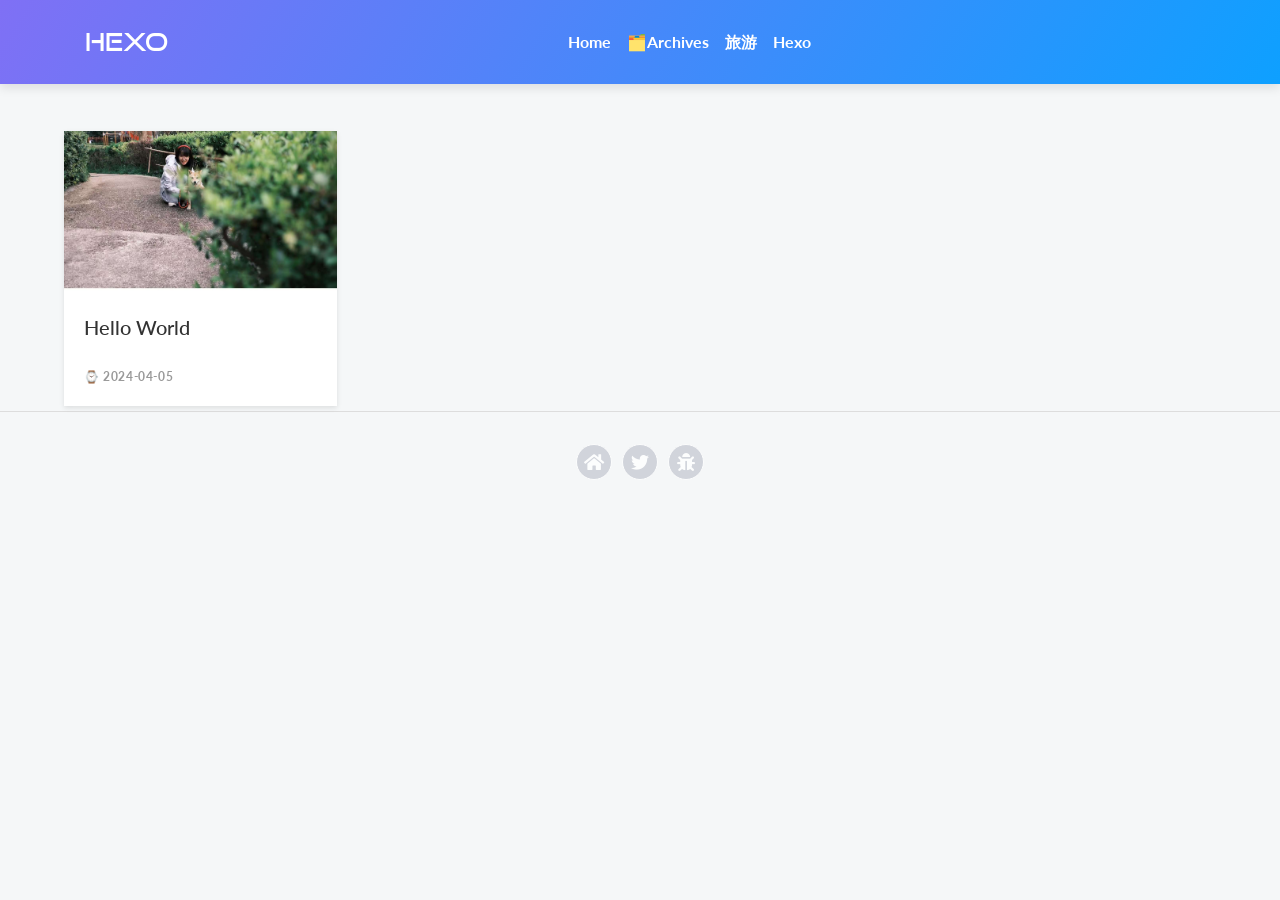
==== index.html @ 96c343b3 "Site updated: 2024-04-05 20:33:09" ====
<html>
<!-- Head tag -->
<head>
  <meta charset="UTF-8">

  
  <title>
    Hexo -
    
  </title>
  


  <meta name="description" content="">
  <meta name="author" content="John Doe">
  <meta property="og:title" content="Hexo" />
  <meta property="og:description" content="" />
  <meta property='og:site_name' content='Hexo' />
  <meta property="og:image" content="http://example.com/img/default.jpg" />
  <meta name="twitter:card" content="summary" />
  <meta name="twitter:description" content="" />
  <meta name="twitter:title" content="Hexo" />

  <meta name="twitter:image" content="http://example.com/img/default.jpg" />

  <script src="https://www.amcharts.com/lib/4/core.js"></script>
  <script src="https://www.amcharts.com/lib/4/charts.js"></script>
  <script src="https://www.amcharts.com/lib/4/themes/animated.js"></script>

  <link rel="stylesheet" href="https://stackpath.bootstrapcdn.com/bootstrap/4.1.3/css/bootstrap.min.css" integrity="sha384-MCw98/SFnGE8fJT3GXwEOngsV7Zt27NXFoaoApmYm81iuXoPkFOJwJ8ERdknLPMO"
    crossorigin="anonymous">
  <link rel="stylesheet" href="https://use.fontawesome.com/releases/v5.4.1/css/all.css" integrity="sha384-5sAR7xN1Nv6T6+dT2mhtzEpVJvfS3NScPQTrOxhwjIuvcA67KV2R5Jz6kr4abQsz"
    crossorigin="anonymous">
  
<link rel="stylesheet" href="/css/style.css">


<meta name="generator" content="Hexo 6.3.0"></head>

<body>
    <!-- Menu -->
    <nav id="navbar" class="navbar fixed-top navbar-expand-lg navbar-dark page-navbar gradient">
  <div class="container">
    <a class="navbar-brand logo" href="http://example.com">
      Hexo</a>
    <button class="navbar-toggler" type="button" data-toggle="collapse" data-target="#navbarNav" aria-controls="navbarNav"
      aria-expanded="false" aria-label="Toggle navigation">
      <span class="navbar-toggler-icon"></span>
    </button>
    <div class="collapse navbar-collapse" id="navbarNav">
      <ul class="navbar-nav mx-auto">
        <li class="nav-item item">
          
        <li class="nav-item item">
          <a class="nav-link" href="/">
            Home</a>
        </li>
        
        <li class="nav-item item">
          <a class="nav-link" href="/archives">
            🗂️Archives</a>
        </li>
        
        <li class="nav-item item">
          <a class="nav-link" href="/categories/web%E5%89%8D%E7%AB%AF">
            旅游</a>
        </li>
        
        <li class="nav-item item">
          <a class="nav-link" target="_blank" rel="noopener" href="https://hexo.io/">
            Hexo</a>
        </li>
        
        </li>
      </ul>
    </div>
  </div>
</nav>

    <main class="page main-page">
        <div class="band">
    
    

<div class="item-1">
  <a href="/2024/04/05/hello-world/" class="post">
    <div class="thumb" style="background-image: url(/img/123.jpg);"></div>
    <article>
      <h1>
        Hello World
      </h1>
      
      <span>
        ⌚️ 2024-04-05</span>
    </article>
  </a>
</div>
    
</div>


    </main>
    <!-- Footer -->
    <footer class="page-footer">
  <div class="container">
    <div class="social-icons">
      
      <a href="https://hexo.io/" title="Hexo.io" target="_blank" rel="noopener" class="fas fa-home"></a>
      
      <a href="https://twitter.com/hexojs" title="@hexojs" target="_blank" rel="noopener" class="fab fa-twitter"></a>
      
      <a href="https://github.com/RandomAdversary/Gradient/issues" title="Report issue" target="_blank" rel="noopener" class="fas fa-bug"></a>
      
    </div>
  </div>
</footer>
    <!-- After footer scripts -->
    <script src="https://code.jquery.com/jquery-3.3.1.min.js" integrity="sha256-FgpCb/KJQlLNfOu91ta32o/NMZxltwRo8QtmkMRdAu8="
    crossorigin="anonymous"></script>
<script src="https://cdnjs.cloudflare.com/ajax/libs/popper.js/1.14.3/umd/popper.min.js" integrity="sha384-ZMP7rVo3mIykV+2+9J3UJ46jBk0WLaUAdn689aCwoqbBJiSnjAK/l8WvCWPIPm49"
    crossorigin="anonymous"></script>
<script src="https://stackpath.bootstrapcdn.com/bootstrap/4.1.3/js/bootstrap.min.js" integrity="sha384-ChfqqxuZUCnJSK3+MXmPNIyE6ZbWh2IMqE241rYiqJxyMiZ6OW/JmZQ5stwEULTy"
    crossorigin="anonymous"></script>
</body>

</html>
---- css/style.css ----
@import url('https://fonts.googleapis.com/css?family=Lato:300,400');

@font-face {
    font-family: GoodTimes;
    src: url('../font/Typodermic - GoodTimesRg-Regular.ttf') format('truetype'), url('../font/Typodermic - GoodTimesRg-Regular.otf') format('opentype');
}

body {
    font-family: 'Lato', sans-serif;
    background: #f5f7f8;
    cursor: url('../img/cursor.png'), auto;
}

a {
    cursor: url('../img/cursor_hand.png'), auto !important;
}

.logo {
    font-family: GoodTimes, Lato, sans-serif;
    text-transform: uppercase;
}
.page-navbar.navbar {
    box-shadow: 0 4px 10px rgba(0, 0, 0, 0.1);
}

.page-navbar .navbar-nav .nav-item a {
    font-weight: bold;
    /*  font-weight: bold; */
}

.nav-link:hover {
    opacity: 1;
    color: #313133;
    background-color: #313133;
}

.page-navbar.navbar-dark .navbar-nav .nav-link {
    color: #fff;
}

.page-navbar .logo {
    font-size: 1.5rem;
}

.page-navbar.fixed-top + .page {
    padding-top: 62px;
}

.gradient {
    background: linear-gradient(120deg, #7f70f5, #0ea0ff);
    color: #fff !important;
}

.page-footer {
    padding-top: 12px;
    border-top: 1px solid #ddd;
    text-align: center;
    padding-bottom: 20px;
    margin-top: 10px;
}

.page-footer a {
    display: inline-block;
    margin: 0px 5px;
    color: #282b2d;
    font-size: 18px;
}

.page-footer .links {
    display: inline-block;
}

.page-footer .social-icons {
    margin-top: 20px;
    margin-bottom: 16px;
}

.page-footer .social-icons a {
    font-size: 18px;
    margin: 0 3px;
    color: #ffffff;
    border: 1px solid;
    opacity: 0.75;
    border-radius: 50%;
    width: 36px;
    display: inline-block;
    height: 36px;
    text-align: center;
    background-color: #c5c9d2;
    line-height: 34px;
}

.page-footer .social-icons a:hover {
    opacity: 1;
    text-decoration: none !important;
}

@media (min-width: 576px) {
    .navbar {
        padding-top: 1.2rem;
        padding-bottom: 1.2rem;
    }
}

.band {
    width: 90%;
    max-width: 1240px;
    margin: 0 auto;
    display: grid;
    grid-template-columns: 1fr;
    grid-template-rows: auto;
    grid-gap: 20px;
    padding-top: 5%;
}

.title + .band {
    padding-top: 0%;
}

@media (min-width: 30em) {
    .band {
        grid-template-columns: 1fr 1fr;
    }
}
@media (min-width: 60em) {
    .band {
        grid-template-columns: repeat(4, 1fr);
    }
}

.post {
    background: white;
    text-decoration: none !important;
    color: #444 !important;
    box-shadow: 0 2px 5px rgba(0, 0, 0, 0.1);
    display: flex;
    flex-direction: column;
    min-height: 100%;
    position: relative;
    top: 0;
    transition: all 0.1s ease-in;
    margin-top: 5px;
}
.post:hover {
    top: -2px;
    box-shadow: 0 4px 5px rgba(0, 0, 0, 0.2);
}
.post article {
    padding: 20px;
    flex: 1;
    display: flex;
    flex-direction: column;
    justify-content: space-between;
}
.post h1 {
    font-size: 20px;
    margin: 0;
    color: #333;
}
.post p {
    flex: 1;
    line-height: 1.4;
    margin-top: 5px;
}
.post span {
    font-size: 12px;
    font-weight: bold;
    color: #999;
    text-transform: uppercase;
    letter-spacing: 0.05em;
    margin: 2em 0 0 0;
}
.post .thumb {
    padding-bottom: 60%;
    background-size: cover;
    background-position: center center;
}


/*@media (min-width: 60em) {*/
/*    .item-1 {*/
/*        grid-column: 1 / span 2;*/
/*    }*/
/*    .item-1 h1 {*/
/*        font-size: 24px;*/
/*    }*/
/*}*/

.paginationbtn {
    text-align: center;
    margin-top: 5px;
    margin-bottom: 5px;
    margin-left: 5px;
    margin-right: 5px;
}

.paginationbtn:hover {
    opacity: 0.85;
}

.blogPost {
    margin-top: 5% !important;
}

.meta {
    color: #6c757d;
    opacity: 0.8;
}

.meta a {
    padding-left: 5px;
    text-decoration: none;
    color: #6c757d;
}

.title {
    margin-top: 3% !important;
    margin-left: 5%;
}

blockquote {
    border-left: 5px solid #2e64e6;
}

blockquote > * {
    margin-left: 10px;
}

img {
    max-width: 100%;
}

.toc {
    margin-left: -15%;
}

.toc > * {
    list-style-type: ' ';
}
.toc > * > * {
    list-style-type: ' ';
}
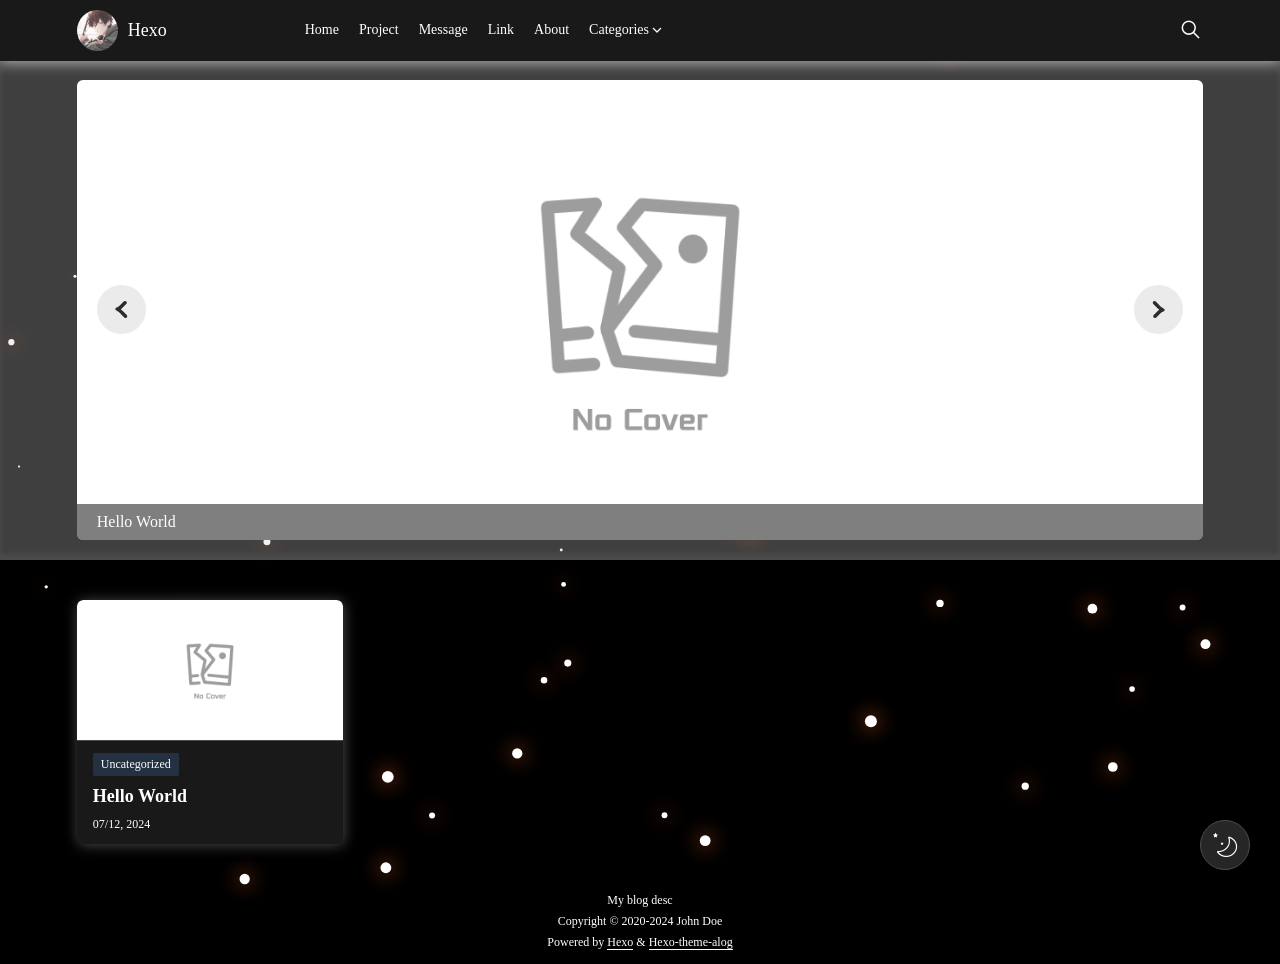
==== commit 9f54dc35: "Site updated: 2024-07-13 11:00:43" ====
--- a/index.html
+++ b/index.html
@@ -1,126 +1,206 @@
-<html>
-<!-- Head tag -->
+<!DOCTYPE html>
+<html data-theme="light">
+
 <head>
-  <meta charset="UTF-8">
-
-  
-  <title>
-    Hexo -
+  <title>Hexo</title>
+  <meta charset="utf-8" />
+  <meta name="viewport" content="
+      width=device-width, 
+      initial-scale=1.0, 
+      minimum-scale=1.0, 
+      maximum-scale=1.0,
+      user-scalable=no
+    " />
+  <link rel="icon" href="/images/logo.png">
+
+  
+<link rel="stylesheet" href="/css/main.css">
+
+
+  
+<script src="/js/lib/jquery-3.6.3.min.js" defer></script>
+
+  
+  
+<script src="/js/lib/highlight.min.js" defer></script>
+
+  
+<script src="/js/main.js" type="module" defer></script>
+
+  
+<script src="/js/theme.js" type="module" defer></script>
+
+  
+<script src="/js/page/header.js" type="module" defer></script>
+
+  
+<script src="/js/page/side-menu.js" type="module" defer></script>
+
+  
+<script src="/js/page/search/index.js" defer></script>
+
+
+  
+  
+  
+
+  
+  
+<script src="/js/lib/busuanzi.pure.min.js" defer></script>
+
+  
+
+  
+<meta name="generator" content="Hexo 7.3.0"></head>
+
+<body style="position: relative;">
+  
+<div id="loading-box">
+  <div class="wave">
+    <div class="wave-child wave1"></div>
+    <div class="wave-child wave2"></div>
+    <div class="wave-child wave3"></div>
+    <div class="wave-child wave4"></div>
+    <div class="wave-child wave5"></div>
+  </div>
+</div>
+
+<script>
+  window.addEventListener("load", function() {
+    document.body.style.overflow = "auto";
+    document.getElementById("loading-box").classList.add("loaded")
+  }, false)
+</script>
+
+  <div class="bg-wrapper">
+  <canvas id="bg-canvas" />
+</div>
+  <div class="side-menu-container animate__animated animate__faster">
+  <ul class="menu animate__animated animate__faster">
+    <li class="menu-item"}><a href="/" title="Home">Home</a></li><li class="menu-item"}><a href="/project" title="Project">Project</a></li><li class="menu-item"}><a href="/message" title="Message">Message</a></li><li class="menu-item"}><a href="/friend-link" title="Link">Link</a></li><li class="menu-item"}><a href="/about" title="About">About</a></li>
+    <li class="category-menu-wrapper">
+      <div class="menu-item-name">
+        <span>Categories</span>
+        <span class="iconfont icon-chevron-bottom"></span>
+      </div>
+      
+    </li>
+    <li class="iconfont icon-close-circle"></li>
+  </ul>
+</div>
+  
+<div class="search-pop-overlay">
+  <div class="popup search-popup">
     
-  </title>
-  
-
-
-  <meta name="description" content="">
-  <meta name="author" content="John Doe">
-  <meta property="og:title" content="Hexo" />
-  <meta property="og:description" content="" />
-  <meta property='og:site_name' content='Hexo' />
-  <meta property="og:image" content="http://example.com/img/default.jpg" />
-  <meta name="twitter:card" content="summary" />
-  <meta name="twitter:description" content="" />
-  <meta name="twitter:title" content="Hexo" />
-
-  <meta name="twitter:image" content="http://example.com/img/default.jpg" />
-
-  <script src="https://www.amcharts.com/lib/4/core.js"></script>
-  <script src="https://www.amcharts.com/lib/4/charts.js"></script>
-  <script src="https://www.amcharts.com/lib/4/themes/animated.js"></script>
-
-  <link rel="stylesheet" href="https://stackpath.bootstrapcdn.com/bootstrap/4.1.3/css/bootstrap.min.css" integrity="sha384-MCw98/SFnGE8fJT3GXwEOngsV7Zt27NXFoaoApmYm81iuXoPkFOJwJ8ERdknLPMO"
-    crossorigin="anonymous">
-  <link rel="stylesheet" href="https://use.fontawesome.com/releases/v5.4.1/css/all.css" integrity="sha384-5sAR7xN1Nv6T6+dT2mhtzEpVJvfS3NScPQTrOxhwjIuvcA67KV2R5Jz6kr4abQsz"
-    crossorigin="anonymous">
-  
-<link rel="stylesheet" href="/css/style.css">
-
-
-<meta name="generator" content="Hexo 6.3.0"></head>
-
-<body>
-    <!-- Menu -->
-    <nav id="navbar" class="navbar fixed-top navbar-expand-lg navbar-dark page-navbar gradient">
-  <div class="container">
-    <a class="navbar-brand logo" href="http://example.com">
-      Hexo</a>
-    <button class="navbar-toggler" type="button" data-toggle="collapse" data-target="#navbarNav" aria-controls="navbarNav"
-      aria-expanded="false" aria-label="Toggle navigation">
-      <span class="navbar-toggler-icon"></span>
-    </button>
-    <div class="collapse navbar-collapse" id="navbarNav">
-      <ul class="navbar-nav mx-auto">
-        <li class="nav-item item">
-          
-        <li class="nav-item item">
-          <a class="nav-link" href="/">
-            Home</a>
-        </li>
+  </div>
+</div>
+
+  <header class="main-header animate__animated animate__fadeInDown">
+  <a class="blogger-info flex flex-align-center" href="/">
+    <img src="/images/logo.png" alt="avatar">
+    <span>Hexo </span>
+  </a>
+  <nav>
+    <ul class="menu flex flex-align-center">
+      <li class="menu-item"}><a href="/" title="Home">Home</a></li><li class="menu-item"}><a href="/project" title="Project">Project</a></li><li class="menu-item"}><a href="/message" title="Message">Message</a></li><li class="menu-item"}><a href="/friend-link" title="Link">Link</a></li><li class="menu-item"}><a href="/about" title="About">About</a></li>
+      <li class="menu-category">
+        <div class="flex flex-align-center">
+          <span>Categories</span>
+          <span class="iconfont icon-chevron-bottom"></span>
+        </div>
         
-        <li class="nav-item item">
-          <a class="nav-link" href="/archives">
-            🗂️Archives</a>
-        </li>
+      </li>
+    </ul>
+  </nav>
+  <div class="right-icon flex flex-align-center">
+    <span class="search-popup-trigger iconfont icon-search"></span>
+    <span class="iconfont icon-view-list"></span>
+  </div>
+</header>
+<div class="header-slot"></div>
+  <main class="page-container">
+    <div class="page-home-container">
+  
+  <div class="img-player  animate__animated animate__fadeInDown">
+    <div class="shutter">
+      <div class="shutter-img">
         
-        <li class="nav-item item">
-          <a class="nav-link" href="/categories/web%E5%89%8D%E7%AB%AF">
-            旅游</a>
-        </li>
-        
-        <li class="nav-item item">
-          <a class="nav-link" target="_blank" rel="noopener" href="https://hexo.io/">
-            Hexo</a>
-        </li>
-        
-        </li>
+      <a href="2024/07/12/hello-world/" data-shutter-title="Hello World">
+        <img src="/images/no-cover.png" alt="Hello World">
+      </a>
+    
+      </div>
+      <ul class="shutter-btn">
+        <li class="prev"></li>
+        <li class="next"></li>
       </ul>
+      <div class="shutter-desc">
+        <p></p>
+      </div>
     </div>
   </div>
-</nav>
-
-    <main class="page main-page">
-        <div class="band">
-    
-    
-
-<div class="item-1">
-  <a href="/2024/04/05/hello-world/" class="post">
-    <div class="thumb" style="background-image: url(/img/123.jpg);"></div>
-    <article>
-      <h1>
-        Hello World
-      </h1>
-      
-      <span>
-        ⌚️ 2024-04-05</span>
-    </article>
-  </a>
-</div>
-    
-</div>
-
-
-    </main>
-    <!-- Footer -->
-    <footer class="page-footer">
-  <div class="container">
-    <div class="social-icons">
-      
-      <a href="https://hexo.io/" title="Hexo.io" target="_blank" rel="noopener" class="fas fa-home"></a>
-      
-      <a href="https://twitter.com/hexojs" title="@hexojs" target="_blank" rel="noopener" class="fab fa-twitter"></a>
-      
-      <a href="https://github.com/RandomAdversary/Gradient/issues" title="Report issue" target="_blank" rel="noopener" class="fas fa-bug"></a>
-      
-    </div>
-  </div>
+  
+  
+  <div class="post-list-wrapper animate__animated animate__fadeInUp">
+    <ul class="post-list">
+      
+      <li class="post-card ">
+        <div class="post-cover-wrapper">
+          <a class="post-cover" style="background-image: url(/images/no-cover.png);" href="/2024/07/12/hello-world/">
+            <div class="overlay"></div>
+          </a>
+        </div>
+        <div class="post-info">
+          <div class="top-box">
+            
+            <div class="uncategoried">Uncategorized</div>
+            
+            <a class="post-title" href="/2024/07/12/hello-world/">
+              Hello World
+            </a>
+            <!-- <p class="post-desc">
+              Welcome to Hexo! This is your very first post. Check documentation for more info. If you get any problems when using Hexo, you ...
+            </p> -->
+          </div>
+          <div class="bottom-box">
+            <div class="post-publish-time">
+              <span>07/12, 2024 </span>
+              <!-- <span class="iconfont icon-eye"> 1230</span> -->
+            </div>
+          </div>
+      </li>
+      
+    </ul>
+      
+  </div>
+</div>
+
+
+<script src="/js/plugin/velocity.js" defer></script>
+
+
+<script src="/js/plugin/shutter.js" defer></script>
+
+
+<script src="/js/page/home.js" defer></script>
+
+    <div id="theme-btn" class="iconfont"></div>
+  </main>
+  <footer class="page-footer animate__animated animate__fadeIn">
+  
+  <p class="footer__desc">
+    My blog desc
+  </p>
+  <p class="copyright">Copyright © 2020-2024 John Doe </span>
+  <p>Powered by <a href="https://hexo.io/" title="Hexo" target="_blank" rel="noopener">Hexo</a> & <a href="https://github.com/FE-Alog/hexo-theme-alog" title="Hexo-theme-alog" target="_blank" rel="noopener">Hexo-theme-alog</a> </p>
+  
 </footer>
-    <!-- After footer scripts -->
-    <script src="https://code.jquery.com/jquery-3.3.1.min.js" integrity="sha256-FgpCb/KJQlLNfOu91ta32o/NMZxltwRo8QtmkMRdAu8="
-    crossorigin="anonymous"></script>
-<script src="https://cdnjs.cloudflare.com/ajax/libs/popper.js/1.14.3/umd/popper.min.js" integrity="sha384-ZMP7rVo3mIykV+2+9J3UJ46jBk0WLaUAdn689aCwoqbBJiSnjAK/l8WvCWPIPm49"
-    crossorigin="anonymous"></script>
-<script src="https://stackpath.bootstrapcdn.com/bootstrap/4.1.3/js/bootstrap.min.js" integrity="sha384-ChfqqxuZUCnJSK3+MXmPNIyE6ZbWh2IMqE241rYiqJxyMiZ6OW/JmZQ5stwEULTy"
-    crossorigin="anonymous"></script>
 </body>
 
+
+    <script>
+      window.CONFIG = {"search":{},"i18n":{"search":{"title":"Local search","result_title":"${resultNum} results found","placeholder":"Please input keyword","no_result":"No result","tips":"Start your search"}}};
+    </script>
+  
+
 </html>
--- a/css/main.css
+++ b/css/main.css
@@ -0,0 +1,6175 @@
+@font-face {
+  font-family: 'iconfont'; /* Project id 3840486 */
+  src: url('../../iconfont/iconfont.woff2') format('woff2'),
+    url('../../iconfont/iconfont.woff') format('woff'),
+    url('../../iconfont/iconfont.ttf') format('truetype');
+}
+
+.iconfont {
+  font-family: 'iconfont' !important;
+  font-size: 16px;
+  font-style: normal;
+  -webkit-font-smoothing: antialiased;
+  -moz-osx-font-smoothing: grayscale;
+}
+
+.icon-dark:before {
+  content: '\e666';
+}
+
+.icon-light:before {
+  content: '\e697';
+}
+
+.icon-toc:before {
+  content: '\e6f2';
+}
+
+.icon-top:before {
+  content: '\e604';
+}
+
+.icon-sad:before {
+  content: '\e65d';
+}
+
+.icon-nanguo:before {
+  content: '\e650';
+}
+
+.icon-comment:before {
+  content: '\e8b9';
+}
+
+.icon-success:before {
+  content: '\e7c8';
+}
+
+.icon-copy:before {
+  content: '\e8b0';
+}
+
+.icon-eye:before {
+  content: '\e64f';
+}
+
+.icon-backward:before {
+  content: '\e616';
+}
+
+.icon-backtop-rectangle:before {
+  content: '\e617';
+}
+
+.icon-books:before {
+  content: '\e618';
+}
+
+.icon-caret-down:before {
+  content: '\e619';
+}
+
+.icon-caret-left:before {
+  content: '\e61a';
+}
+
+.icon-caret-right:before {
+  content: '\e61b';
+}
+
+.icon-caret-up:before {
+  content: '\e61c';
+}
+
+.icon-caret-up-small:before {
+  content: '\e61d';
+}
+
+.icon-caret-down-small:before {
+  content: '\e61e';
+}
+
+.icon-chevron-left-double:before {
+  content: '\e61f';
+}
+
+.icon-chevron-left-rectangle:before {
+  content: '\e620';
+}
+
+.icon-chevron-left:before {
+  content: '\e621';
+}
+
+.icon-chevron-right-double:before {
+  content: '\e622';
+}
+
+.icon-chevron-right:before {
+  content: '\e623';
+}
+
+.icon-chevron-right-rectangle:before {
+  content: '\e624';
+}
+
+.icon-chevron-up-circle:before {
+  content: '\e625';
+}
+
+.icon-chevron-up-rectangle:before {
+  content: '\e626';
+}
+
+.icon-circle:before {
+  content: '\e627';
+}
+
+.icon-close-rectangle:before {
+  content: '\e628';
+}
+
+.icon-close:before {
+  content: '\e629';
+}
+
+.icon-close-circle:before {
+  content: '\e62a';
+}
+
+.icon-cloud:before {
+  content: '\e62b';
+}
+
+.icon-code:before {
+  content: '\e62c';
+}
+
+.icon-creditcard:before {
+  content: '\e62d';
+}
+
+.icon-control-platform:before {
+  content: '\e62e';
+}
+
+.icon-discount-filled:before {
+  content: '\e62f';
+}
+
+.icon-enter:before {
+  content: '\e630';
+}
+
+.icon-filter:before {
+  content: '\e631';
+}
+
+.icon-fullscreen:before {
+  content: '\e632';
+}
+
+.icon-help:before {
+  content: '\e633';
+}
+
+.icon-history:before {
+  content: '\e634';
+}
+
+.icon-image:before {
+  content: '\e635';
+}
+
+.icon-layers:before {
+  content: '\e636';
+}
+
+.icon-link-unlink:before {
+  content: '\e637';
+}
+
+.icon-internet:before {
+  content: '\e638';
+}
+
+.icon-logo-github:before {
+  content: '\e639';
+}
+
+.icon-logo-github-filled:before {
+  content: '\e63a';
+}
+
+.icon-logo-android:before {
+  content: '\e63b';
+}
+
+.icon-menu-fold:before {
+  content: '\e63c';
+}
+
+.icon-menu-unfold:before {
+  content: '\e63d';
+}
+
+.icon-notification:before {
+  content: '\e63e';
+}
+
+.icon-page-first:before {
+  content: '\e63f';
+}
+
+.icon-page-last:before {
+  content: '\e640';
+}
+
+.icon-pin:before {
+  content: '\e641';
+}
+
+.icon-rollback:before {
+  content: '\e642';
+}
+
+.icon-refresh:before {
+  content: '\e643';
+}
+
+.icon-root-list:before {
+  content: '\e644';
+}
+
+.icon-search:before {
+  content: '\e645';
+}
+
+.icon-secured:before {
+  content: '\e646';
+}
+
+.icon-share:before {
+  content: '\e647';
+}
+
+.icon-thumb-down:before {
+  content: '\e648';
+}
+
+.icon-sound:before {
+  content: '\e649';
+}
+
+.icon-thumb-up:before {
+  content: '\e64a';
+}
+
+.icon-tips:before {
+  content: '\e64b';
+}
+
+.icon-time:before {
+  content: '\e64c';
+}
+
+.icon-tools:before {
+  content: '\e64d';
+}
+
+.icon-view-list:before {
+  content: '\e64e';
+}
+
+.icon-chevron-bottom:before {
+  content: '\e8b1';
+}
+
+.icon-chevron-top:before {
+  content: '\e8b2';
+}
+
+@charset "UTF-8";
+:root {
+  --animate-duration: 1s;
+  --animate-delay: 1s;
+  --animate-repeat: 1;
+}
+.animate__animated {
+  -webkit-animation-duration: 1s;
+  animation-duration: 1s;
+  -webkit-animation-duration: var(--animate-duration);
+  animation-duration: var(--animate-duration);
+  -webkit-animation-fill-mode: both;
+  animation-fill-mode: both;
+}
+.animate__animated.animate__infinite {
+  -webkit-animation-iteration-count: infinite;
+  animation-iteration-count: infinite;
+}
+.animate__animated.animate__repeat-1 {
+  -webkit-animation-iteration-count: 1;
+  animation-iteration-count: 1;
+  -webkit-animation-iteration-count: var(--animate-repeat);
+  animation-iteration-count: var(--animate-repeat);
+}
+.animate__animated.animate__repeat-2 {
+  -webkit-animation-iteration-count: 2;
+  animation-iteration-count: 2;
+  -webkit-animation-iteration-count: calc(var(--animate-repeat) * 2);
+  animation-iteration-count: calc(var(--animate-repeat) * 2);
+}
+.animate__animated.animate__repeat-3 {
+  -webkit-animation-iteration-count: 3;
+  animation-iteration-count: 3;
+  -webkit-animation-iteration-count: calc(var(--animate-repeat) * 3);
+  animation-iteration-count: calc(var(--animate-repeat) * 3);
+}
+.animate__animated.animate__delay-1s {
+  -webkit-animation-delay: 1s;
+  animation-delay: 1s;
+  -webkit-animation-delay: var(--animate-delay);
+  animation-delay: var(--animate-delay);
+}
+.animate__animated.animate__delay-2s {
+  -webkit-animation-delay: 2s;
+  animation-delay: 2s;
+  -webkit-animation-delay: calc(var(--animate-delay) * 2);
+  animation-delay: calc(var(--animate-delay) * 2);
+}
+.animate__animated.animate__delay-3s {
+  -webkit-animation-delay: 3s;
+  animation-delay: 3s;
+  -webkit-animation-delay: calc(var(--animate-delay) * 3);
+  animation-delay: calc(var(--animate-delay) * 3);
+}
+.animate__animated.animate__delay-4s {
+  -webkit-animation-delay: 4s;
+  animation-delay: 4s;
+  -webkit-animation-delay: calc(var(--animate-delay) * 4);
+  animation-delay: calc(var(--animate-delay) * 4);
+}
+.animate__animated.animate__delay-5s {
+  -webkit-animation-delay: 5s;
+  animation-delay: 5s;
+  -webkit-animation-delay: calc(var(--animate-delay) * 5);
+  animation-delay: calc(var(--animate-delay) * 5);
+}
+.animate__animated.animate__faster {
+  -webkit-animation-duration: 0.5s;
+  animation-duration: 0.5s;
+  -webkit-animation-duration: calc(var(--animate-duration) / 2);
+  animation-duration: calc(var(--animate-duration) / 2);
+}
+.animate__animated.animate__fast {
+  -webkit-animation-duration: 0.8s;
+  animation-duration: 0.8s;
+  -webkit-animation-duration: calc(var(--animate-duration) * 0.8);
+  animation-duration: calc(var(--animate-duration) * 0.8);
+}
+.animate__animated.animate__slow {
+  -webkit-animation-duration: 2s;
+  animation-duration: 2s;
+  -webkit-animation-duration: calc(var(--animate-duration) * 2);
+  animation-duration: calc(var(--animate-duration) * 2);
+}
+.animate__animated.animate__slower {
+  -webkit-animation-duration: 3s;
+  animation-duration: 3s;
+  -webkit-animation-duration: calc(var(--animate-duration) * 3);
+  animation-duration: calc(var(--animate-duration) * 3);
+}
+@media (prefers-reduced-motion: reduce), print {
+  .animate__animated {
+    -webkit-animation-duration: 1ms !important;
+    animation-duration: 1ms !important;
+    -webkit-transition-duration: 1ms !important;
+    transition-duration: 1ms !important;
+    -webkit-animation-iteration-count: 1 !important;
+    animation-iteration-count: 1 !important;
+  }
+  .animate__animated[class*='Out'] {
+    opacity: 0;
+  }
+}
+@-webkit-keyframes bounce {
+  0%,
+  20%,
+  53%,
+  to {
+    -webkit-animation-timing-function: cubic-bezier(0.215, 0.61, 0.355, 1);
+    animation-timing-function: cubic-bezier(0.215, 0.61, 0.355, 1);
+    -webkit-transform: translateZ(0);
+    transform: translateZ(0);
+  }
+  40%,
+  43% {
+    -webkit-animation-timing-function: cubic-bezier(0.755, 0.05, 0.855, 0.06);
+    animation-timing-function: cubic-bezier(0.755, 0.05, 0.855, 0.06);
+    -webkit-transform: translate3d(0, -30px, 0) scaleY(1.1);
+    transform: translate3d(0, -30px, 0) scaleY(1.1);
+  }
+  70% {
+    -webkit-animation-timing-function: cubic-bezier(0.755, 0.05, 0.855, 0.06);
+    animation-timing-function: cubic-bezier(0.755, 0.05, 0.855, 0.06);
+    -webkit-transform: translate3d(0, -15px, 0) scaleY(1.05);
+    transform: translate3d(0, -15px, 0) scaleY(1.05);
+  }
+  80% {
+    -webkit-transition-timing-function: cubic-bezier(0.215, 0.61, 0.355, 1);
+    transition-timing-function: cubic-bezier(0.215, 0.61, 0.355, 1);
+    -webkit-transform: translateZ(0) scaleY(0.95);
+    transform: translateZ(0) scaleY(0.95);
+  }
+  90% {
+    -webkit-transform: translate3d(0, -4px, 0) scaleY(1.02);
+    transform: translate3d(0, -4px, 0) scaleY(1.02);
+  }
+}
+@keyframes bounce {
+  0%,
+  20%,
+  53%,
+  to {
+    -webkit-animation-timing-function: cubic-bezier(0.215, 0.61, 0.355, 1);
+    animation-timing-function: cubic-bezier(0.215, 0.61, 0.355, 1);
+    -webkit-transform: translateZ(0);
+    transform: translateZ(0);
+  }
+  40%,
+  43% {
+    -webkit-animation-timing-function: cubic-bezier(0.755, 0.05, 0.855, 0.06);
+    animation-timing-function: cubic-bezier(0.755, 0.05, 0.855, 0.06);
+    -webkit-transform: translate3d(0, -30px, 0) scaleY(1.1);
+    transform: translate3d(0, -30px, 0) scaleY(1.1);
+  }
+  70% {
+    -webkit-animation-timing-function: cubic-bezier(0.755, 0.05, 0.855, 0.06);
+    animation-timing-function: cubic-bezier(0.755, 0.05, 0.855, 0.06);
+    -webkit-transform: translate3d(0, -15px, 0) scaleY(1.05);
+    transform: translate3d(0, -15px, 0) scaleY(1.05);
+  }
+  80% {
+    -webkit-transition-timing-function: cubic-bezier(0.215, 0.61, 0.355, 1);
+    transition-timing-function: cubic-bezier(0.215, 0.61, 0.355, 1);
+    -webkit-transform: translateZ(0) scaleY(0.95);
+    transform: translateZ(0) scaleY(0.95);
+  }
+  90% {
+    -webkit-transform: translate3d(0, -4px, 0) scaleY(1.02);
+    transform: translate3d(0, -4px, 0) scaleY(1.02);
+  }
+}
+.animate__bounce {
+  -webkit-animation-name: bounce;
+  animation-name: bounce;
+  -webkit-transform-origin: center bottom;
+  transform-origin: center bottom;
+}
+@-webkit-keyframes flash {
+  0%,
+  50%,
+  to {
+    opacity: 1;
+  }
+  25%,
+  75% {
+    opacity: 0;
+  }
+}
+@keyframes flash {
+  0%,
+  50%,
+  to {
+    opacity: 1;
+  }
+  25%,
+  75% {
+    opacity: 0;
+  }
+}
+.animate__flash {
+  -webkit-animation-name: flash;
+  animation-name: flash;
+}
+@-webkit-keyframes pulse {
+  0% {
+    -webkit-transform: scaleX(1);
+    transform: scaleX(1);
+  }
+  50% {
+    -webkit-transform: scale3d(1.05, 1.05, 1.05);
+    transform: scale3d(1.05, 1.05, 1.05);
+  }
+  to {
+    -webkit-transform: scaleX(1);
+    transform: scaleX(1);
+  }
+}
+@keyframes pulse {
+  0% {
+    -webkit-transform: scaleX(1);
+    transform: scaleX(1);
+  }
+  50% {
+    -webkit-transform: scale3d(1.05, 1.05, 1.05);
+    transform: scale3d(1.05, 1.05, 1.05);
+  }
+  to {
+    -webkit-transform: scaleX(1);
+    transform: scaleX(1);
+  }
+}
+.animate__pulse {
+  -webkit-animation-name: pulse;
+  animation-name: pulse;
+  -webkit-animation-timing-function: ease-in-out;
+  animation-timing-function: ease-in-out;
+}
+@-webkit-keyframes rubberBand {
+  0% {
+    -webkit-transform: scaleX(1);
+    transform: scaleX(1);
+  }
+  30% {
+    -webkit-transform: scale3d(1.25, 0.75, 1);
+    transform: scale3d(1.25, 0.75, 1);
+  }
+  40% {
+    -webkit-transform: scale3d(0.75, 1.25, 1);
+    transform: scale3d(0.75, 1.25, 1);
+  }
+  50% {
+    -webkit-transform: scale3d(1.15, 0.85, 1);
+    transform: scale3d(1.15, 0.85, 1);
+  }
+  65% {
+    -webkit-transform: scale3d(0.95, 1.05, 1);
+    transform: scale3d(0.95, 1.05, 1);
+  }
+  75% {
+    -webkit-transform: scale3d(1.05, 0.95, 1);
+    transform: scale3d(1.05, 0.95, 1);
+  }
+  to {
+    -webkit-transform: scaleX(1);
+    transform: scaleX(1);
+  }
+}
+@keyframes rubberBand {
+  0% {
+    -webkit-transform: scaleX(1);
+    transform: scaleX(1);
+  }
+  30% {
+    -webkit-transform: scale3d(1.25, 0.75, 1);
+    transform: scale3d(1.25, 0.75, 1);
+  }
+  40% {
+    -webkit-transform: scale3d(0.75, 1.25, 1);
+    transform: scale3d(0.75, 1.25, 1);
+  }
+  50% {
+    -webkit-transform: scale3d(1.15, 0.85, 1);
+    transform: scale3d(1.15, 0.85, 1);
+  }
+  65% {
+    -webkit-transform: scale3d(0.95, 1.05, 1);
+    transform: scale3d(0.95, 1.05, 1);
+  }
+  75% {
+    -webkit-transform: scale3d(1.05, 0.95, 1);
+    transform: scale3d(1.05, 0.95, 1);
+  }
+  to {
+    -webkit-transform: scaleX(1);
+    transform: scaleX(1);
+  }
+}
+.animate__rubberBand {
+  -webkit-animation-name: rubberBand;
+  animation-name: rubberBand;
+}
+@-webkit-keyframes shakeX {
+  0%,
+  to {
+    -webkit-transform: translateZ(0);
+    transform: translateZ(0);
+  }
+  10%,
+  30%,
+  50%,
+  70%,
+  90% {
+    -webkit-transform: translate3d(-10px, 0, 0);
+    transform: translate3d(-10px, 0, 0);
+  }
+  20%,
+  40%,
+  60%,
+  80% {
+    -webkit-transform: translate3d(10px, 0, 0);
+    transform: translate3d(10px, 0, 0);
+  }
+}
+@keyframes shakeX {
+  0%,
+  to {
+    -webkit-transform: translateZ(0);
+    transform: translateZ(0);
+  }
+  10%,
+  30%,
+  50%,
+  70%,
+  90% {
+    -webkit-transform: translate3d(-10px, 0, 0);
+    transform: translate3d(-10px, 0, 0);
+  }
+  20%,
+  40%,
+  60%,
+  80% {
+    -webkit-transform: translate3d(10px, 0, 0);
+    transform: translate3d(10px, 0, 0);
+  }
+}
+.animate__shakeX {
+  -webkit-animation-name: shakeX;
+  animation-name: shakeX;
+}
+@-webkit-keyframes shakeY {
+  0%,
+  to {
+    -webkit-transform: translateZ(0);
+    transform: translateZ(0);
+  }
+  10%,
+  30%,
+  50%,
+  70%,
+  90% {
+    -webkit-transform: translate3d(0, -10px, 0);
+    transform: translate3d(0, -10px, 0);
+  }
+  20%,
+  40%,
+  60%,
+  80% {
+    -webkit-transform: translate3d(0, 10px, 0);
+    transform: translate3d(0, 10px, 0);
+  }
+}
+@keyframes shakeY {
+  0%,
+  to {
+    -webkit-transform: translateZ(0);
+    transform: translateZ(0);
+  }
+  10%,
+  30%,
+  50%,
+  70%,
+  90% {
+    -webkit-transform: translate3d(0, -10px, 0);
+    transform: translate3d(0, -10px, 0);
+  }
+  20%,
+  40%,
+  60%,
+  80% {
+    -webkit-transform: translate3d(0, 10px, 0);
+    transform: translate3d(0, 10px, 0);
+  }
+}
+.animate__shakeY {
+  -webkit-animation-name: shakeY;
+  animation-name: shakeY;
+}
+@-webkit-keyframes headShake {
+  0% {
+    -webkit-transform: translateX(0);
+    transform: translateX(0);
+  }
+  6.5% {
+    -webkit-transform: translateX(-6px) rotateY(-9deg);
+    transform: translateX(-6px) rotateY(-9deg);
+  }
+  18.5% {
+    -webkit-transform: translateX(5px) rotateY(7deg);
+    transform: translateX(5px) rotateY(7deg);
+  }
+  31.5% {
+    -webkit-transform: translateX(-3px) rotateY(-5deg);
+    transform: translateX(-3px) rotateY(-5deg);
+  }
+  43.5% {
+    -webkit-transform: translateX(2px) rotateY(3deg);
+    transform: translateX(2px) rotateY(3deg);
+  }
+  50% {
+    -webkit-transform: translateX(0);
+    transform: translateX(0);
+  }
+}
+@keyframes headShake {
+  0% {
+    -webkit-transform: translateX(0);
+    transform: translateX(0);
+  }
+  6.5% {
+    -webkit-transform: translateX(-6px) rotateY(-9deg);
+    transform: translateX(-6px) rotateY(-9deg);
+  }
+  18.5% {
+    -webkit-transform: translateX(5px) rotateY(7deg);
+    transform: translateX(5px) rotateY(7deg);
+  }
+  31.5% {
+    -webkit-transform: translateX(-3px) rotateY(-5deg);
+    transform: translateX(-3px) rotateY(-5deg);
+  }
+  43.5% {
+    -webkit-transform: translateX(2px) rotateY(3deg);
+    transform: translateX(2px) rotateY(3deg);
+  }
+  50% {
+    -webkit-transform: translateX(0);
+    transform: translateX(0);
+  }
+}
+.animate__headShake {
+  -webkit-animation-timing-function: ease-in-out;
+  animation-timing-function: ease-in-out;
+  -webkit-animation-name: headShake;
+  animation-name: headShake;
+}
+@-webkit-keyframes swing {
+  20% {
+    -webkit-transform: rotate(15deg);
+    transform: rotate(15deg);
+  }
+  40% {
+    -webkit-transform: rotate(-10deg);
+    transform: rotate(-10deg);
+  }
+  60% {
+    -webkit-transform: rotate(5deg);
+    transform: rotate(5deg);
+  }
+  80% {
+    -webkit-transform: rotate(-5deg);
+    transform: rotate(-5deg);
+  }
+  to {
+    -webkit-transform: rotate(0deg);
+    transform: rotate(0deg);
+  }
+}
+@keyframes swing {
+  20% {
+    -webkit-transform: rotate(15deg);
+    transform: rotate(15deg);
+  }
+  40% {
+    -webkit-transform: rotate(-10deg);
+    transform: rotate(-10deg);
+  }
+  60% {
+    -webkit-transform: rotate(5deg);
+    transform: rotate(5deg);
+  }
+  80% {
+    -webkit-transform: rotate(-5deg);
+    transform: rotate(-5deg);
+  }
+  to {
+    -webkit-transform: rotate(0deg);
+    transform: rotate(0deg);
+  }
+}
+.animate__swing {
+  -webkit-transform-origin: top center;
+  transform-origin: top center;
+  -webkit-animation-name: swing;
+  animation-name: swing;
+}
+@-webkit-keyframes tada {
+  0% {
+    -webkit-transform: scaleX(1);
+    transform: scaleX(1);
+  }
+  10%,
+  20% {
+    -webkit-transform: scale3d(0.9, 0.9, 0.9) rotate(-3deg);
+    transform: scale3d(0.9, 0.9, 0.9) rotate(-3deg);
+  }
+  30%,
+  50%,
+  70%,
+  90% {
+    -webkit-transform: scale3d(1.1, 1.1, 1.1) rotate(3deg);
+    transform: scale3d(1.1, 1.1, 1.1) rotate(3deg);
+  }
+  40%,
+  60%,
+  80% {
+    -webkit-transform: scale3d(1.1, 1.1, 1.1) rotate(-3deg);
+    transform: scale3d(1.1, 1.1, 1.1) rotate(-3deg);
+  }
+  to {
+    -webkit-transform: scaleX(1);
+    transform: scaleX(1);
+  }
+}
+@keyframes tada {
+  0% {
+    -webkit-transform: scaleX(1);
+    transform: scaleX(1);
+  }
+  10%,
+  20% {
+    -webkit-transform: scale3d(0.9, 0.9, 0.9) rotate(-3deg);
+    transform: scale3d(0.9, 0.9, 0.9) rotate(-3deg);
+  }
+  30%,
+  50%,
+  70%,
+  90% {
+    -webkit-transform: scale3d(1.1, 1.1, 1.1) rotate(3deg);
+    transform: scale3d(1.1, 1.1, 1.1) rotate(3deg);
+  }
+  40%,
+  60%,
+  80% {
+    -webkit-transform: scale3d(1.1, 1.1, 1.1) rotate(-3deg);
+    transform: scale3d(1.1, 1.1, 1.1) rotate(-3deg);
+  }
+  to {
+    -webkit-transform: scaleX(1);
+    transform: scaleX(1);
+  }
+}
+.animate__tada {
+  -webkit-animation-name: tada;
+  animation-name: tada;
+}
+@-webkit-keyframes wobble {
+  0% {
+    -webkit-transform: translateZ(0);
+    transform: translateZ(0);
+  }
+  15% {
+    -webkit-transform: translate3d(-25%, 0, 0) rotate(-5deg);
+    transform: translate3d(-25%, 0, 0) rotate(-5deg);
+  }
+  30% {
+    -webkit-transform: translate3d(20%, 0, 0) rotate(3deg);
+    transform: translate3d(20%, 0, 0) rotate(3deg);
+  }
+  45% {
+    -webkit-transform: translate3d(-15%, 0, 0) rotate(-3deg);
+    transform: translate3d(-15%, 0, 0) rotate(-3deg);
+  }
+  60% {
+    -webkit-transform: translate3d(10%, 0, 0) rotate(2deg);
+    transform: translate3d(10%, 0, 0) rotate(2deg);
+  }
+  75% {
+    -webkit-transform: translate3d(-5%, 0, 0) rotate(-1deg);
+    transform: translate3d(-5%, 0, 0) rotate(-1deg);
+  }
+  to {
+    -webkit-transform: translateZ(0);
+    transform: translateZ(0);
+  }
+}
+@keyframes wobble {
+  0% {
+    -webkit-transform: translateZ(0);
+    transform: translateZ(0);
+  }
+  15% {
+    -webkit-transform: translate3d(-25%, 0, 0) rotate(-5deg);
+    transform: translate3d(-25%, 0, 0) rotate(-5deg);
+  }
+  30% {
+    -webkit-transform: translate3d(20%, 0, 0) rotate(3deg);
+    transform: translate3d(20%, 0, 0) rotate(3deg);
+  }
+  45% {
+    -webkit-transform: translate3d(-15%, 0, 0) rotate(-3deg);
+    transform: translate3d(-15%, 0, 0) rotate(-3deg);
+  }
+  60% {
+    -webkit-transform: translate3d(10%, 0, 0) rotate(2deg);
+    transform: translate3d(10%, 0, 0) rotate(2deg);
+  }
+  75% {
+    -webkit-transform: translate3d(-5%, 0, 0) rotate(-1deg);
+    transform: translate3d(-5%, 0, 0) rotate(-1deg);
+  }
+  to {
+    -webkit-transform: translateZ(0);
+    transform: translateZ(0);
+  }
+}
+.animate__wobble {
+  -webkit-animation-name: wobble;
+  animation-name: wobble;
+}
+@-webkit-keyframes jello {
+  0%,
+  11.1%,
+  to {
+    -webkit-transform: translateZ(0);
+    transform: translateZ(0);
+  }
+  22.2% {
+    -webkit-transform: skewX(-12.5deg) skewY(-12.5deg);
+    transform: skewX(-12.5deg) skewY(-12.5deg);
+  }
+  33.3% {
+    -webkit-transform: skewX(6.25deg) skewY(6.25deg);
+    transform: skewX(6.25deg) skewY(6.25deg);
+  }
+  44.4% {
+    -webkit-transform: skewX(-3.125deg) skewY(-3.125deg);
+    transform: skewX(-3.125deg) skewY(-3.125deg);
+  }
+  55.5% {
+    -webkit-transform: skewX(1.5625deg) skewY(1.5625deg);
+    transform: skewX(1.5625deg) skewY(1.5625deg);
+  }
+  66.6% {
+    -webkit-transform: skewX(-0.78125deg) skewY(-0.78125deg);
+    transform: skewX(-0.78125deg) skewY(-0.78125deg);
+  }
+  77.7% {
+    -webkit-transform: skewX(0.390625deg) skewY(0.390625deg);
+    transform: skewX(0.390625deg) skewY(0.390625deg);
+  }
+  88.8% {
+    -webkit-transform: skewX(-0.1953125deg) skewY(-0.1953125deg);
+    transform: skewX(-0.1953125deg) skewY(-0.1953125deg);
+  }
+}
+@keyframes jello {
+  0%,
+  11.1%,
+  to {
+    -webkit-transform: translateZ(0);
+    transform: translateZ(0);
+  }
+  22.2% {
+    -webkit-transform: skewX(-12.5deg) skewY(-12.5deg);
+    transform: skewX(-12.5deg) skewY(-12.5deg);
+  }
+  33.3% {
+    -webkit-transform: skewX(6.25deg) skewY(6.25deg);
+    transform: skewX(6.25deg) skewY(6.25deg);
+  }
+  44.4% {
+    -webkit-transform: skewX(-3.125deg) skewY(-3.125deg);
+    transform: skewX(-3.125deg) skewY(-3.125deg);
+  }
+  55.5% {
+    -webkit-transform: skewX(1.5625deg) skewY(1.5625deg);
+    transform: skewX(1.5625deg) skewY(1.5625deg);
+  }
+  66.6% {
+    -webkit-transform: skewX(-0.78125deg) skewY(-0.78125deg);
+    transform: skewX(-0.78125deg) skewY(-0.78125deg);
+  }
+  77.7% {
+    -webkit-transform: skewX(0.390625deg) skewY(0.390625deg);
+    transform: skewX(0.390625deg) skewY(0.390625deg);
+  }
+  88.8% {
+    -webkit-transform: skewX(-0.1953125deg) skewY(-0.1953125deg);
+    transform: skewX(-0.1953125deg) skewY(-0.1953125deg);
+  }
+}
+.animate__jello {
+  -webkit-animation-name: jello;
+  animation-name: jello;
+  -webkit-transform-origin: center;
+  transform-origin: center;
+}
+@-webkit-keyframes heartBeat {
+  0% {
+    -webkit-transform: scale(1);
+    transform: scale(1);
+  }
+  14% {
+    -webkit-transform: scale(1.3);
+    transform: scale(1.3);
+  }
+  28% {
+    -webkit-transform: scale(1);
+    transform: scale(1);
+  }
+  42% {
+    -webkit-transform: scale(1.3);
+    transform: scale(1.3);
+  }
+  70% {
+    -webkit-transform: scale(1);
+    transform: scale(1);
+  }
+}
+@keyframes heartBeat {
+  0% {
+    -webkit-transform: scale(1);
+    transform: scale(1);
+  }
+  14% {
+    -webkit-transform: scale(1.3);
+    transform: scale(1.3);
+  }
+  28% {
+    -webkit-transform: scale(1);
+    transform: scale(1);
+  }
+  42% {
+    -webkit-transform: scale(1.3);
+    transform: scale(1.3);
+  }
+  70% {
+    -webkit-transform: scale(1);
+    transform: scale(1);
+  }
+}
+.animate__heartBeat {
+  -webkit-animation-name: heartBeat;
+  animation-name: heartBeat;
+  -webkit-animation-duration: 1.3s;
+  animation-duration: 1.3s;
+  -webkit-animation-duration: calc(var(--animate-duration) * 1.3);
+  animation-duration: calc(var(--animate-duration) * 1.3);
+  -webkit-animation-timing-function: ease-in-out;
+  animation-timing-function: ease-in-out;
+}
+@-webkit-keyframes backInDown {
+  0% {
+    -webkit-transform: translateY(-1200px) scale(0.7);
+    transform: translateY(-1200px) scale(0.7);
+    opacity: 0.7;
+  }
+  80% {
+    -webkit-transform: translateY(0) scale(0.7);
+    transform: translateY(0) scale(0.7);
+    opacity: 0.7;
+  }
+  to {
+    -webkit-transform: scale(1);
+    transform: scale(1);
+    opacity: 1;
+  }
+}
+@keyframes backInDown {
+  0% {
+    -webkit-transform: translateY(-1200px) scale(0.7);
+    transform: translateY(-1200px) scale(0.7);
+    opacity: 0.7;
+  }
+  80% {
+    -webkit-transform: translateY(0) scale(0.7);
+    transform: translateY(0) scale(0.7);
+    opacity: 0.7;
+  }
+  to {
+    -webkit-transform: scale(1);
+    transform: scale(1);
+    opacity: 1;
+  }
+}
+.animate__backInDown {
+  -webkit-animation-name: backInDown;
+  animation-name: backInDown;
+}
+@-webkit-keyframes backInLeft {
+  0% {
+    -webkit-transform: translateX(-2000px) scale(0.7);
+    transform: translateX(-2000px) scale(0.7);
+    opacity: 0.7;
+  }
+  80% {
+    -webkit-transform: translateX(0) scale(0.7);
+    transform: translateX(0) scale(0.7);
+    opacity: 0.7;
+  }
+  to {
+    -webkit-transform: scale(1);
+    transform: scale(1);
+    opacity: 1;
+  }
+}
+@keyframes backInLeft {
+  0% {
+    -webkit-transform: translateX(-2000px) scale(0.7);
+    transform: translateX(-2000px) scale(0.7);
+    opacity: 0.7;
+  }
+  80% {
+    -webkit-transform: translateX(0) scale(0.7);
+    transform: translateX(0) scale(0.7);
+    opacity: 0.7;
+  }
+  to {
+    -webkit-transform: scale(1);
+    transform: scale(1);
+    opacity: 1;
+  }
+}
+.animate__backInLeft {
+  -webkit-animation-name: backInLeft;
+  animation-name: backInLeft;
+}
+@-webkit-keyframes backInRight {
+  0% {
+    -webkit-transform: translateX(2000px) scale(0.7);
+    transform: translateX(2000px) scale(0.7);
+    opacity: 0.7;
+  }
+  80% {
+    -webkit-transform: translateX(0) scale(0.7);
+    transform: translateX(0) scale(0.7);
+    opacity: 0.7;
+  }
+  to {
+    -webkit-transform: scale(1);
+    transform: scale(1);
+    opacity: 1;
+  }
+}
+@keyframes backInRight {
+  0% {
+    -webkit-transform: translateX(2000px) scale(0.7);
+    transform: translateX(2000px) scale(0.7);
+    opacity: 0.7;
+  }
+  80% {
+    -webkit-transform: translateX(0) scale(0.7);
+    transform: translateX(0) scale(0.7);
+    opacity: 0.7;
+  }
+  to {
+    -webkit-transform: scale(1);
+    transform: scale(1);
+    opacity: 1;
+  }
+}
+.animate__backInRight {
+  -webkit-animation-name: backInRight;
+  animation-name: backInRight;
+}
+@-webkit-keyframes backInUp {
+  0% {
+    -webkit-transform: translateY(1200px) scale(0.7);
+    transform: translateY(1200px) scale(0.7);
+    opacity: 0.7;
+  }
+  80% {
+    -webkit-transform: translateY(0) scale(0.7);
+    transform: translateY(0) scale(0.7);
+    opacity: 0.7;
+  }
+  to {
+    -webkit-transform: scale(1);
+    transform: scale(1);
+    opacity: 1;
+  }
+}
+@keyframes backInUp {
+  0% {
+    -webkit-transform: translateY(1200px) scale(0.7);
+    transform: translateY(1200px) scale(0.7);
+    opacity: 0.7;
+  }
+  80% {
+    -webkit-transform: translateY(0) scale(0.7);
+    transform: translateY(0) scale(0.7);
+    opacity: 0.7;
+  }
+  to {
+    -webkit-transform: scale(1);
+    transform: scale(1);
+    opacity: 1;
+  }
+}
+.animate__backInUp {
+  -webkit-animation-name: backInUp;
+  animation-name: backInUp;
+}
+@-webkit-keyframes backOutDown {
+  0% {
+    -webkit-transform: scale(1);
+    transform: scale(1);
+    opacity: 1;
+  }
+  20% {
+    -webkit-transform: translateY(0) scale(0.7);
+    transform: translateY(0) scale(0.7);
+    opacity: 0.7;
+  }
+  to {
+    -webkit-transform: translateY(700px) scale(0.7);
+    transform: translateY(700px) scale(0.7);
+    opacity: 0.7;
+  }
+}
+@keyframes backOutDown {
+  0% {
+    -webkit-transform: scale(1);
+    transform: scale(1);
+    opacity: 1;
+  }
+  20% {
+    -webkit-transform: translateY(0) scale(0.7);
+    transform: translateY(0) scale(0.7);
+    opacity: 0.7;
+  }
+  to {
+    -webkit-transform: translateY(700px) scale(0.7);
+    transform: translateY(700px) scale(0.7);
+    opacity: 0.7;
+  }
+}
+.animate__backOutDown {
+  -webkit-animation-name: backOutDown;
+  animation-name: backOutDown;
+}
+@-webkit-keyframes backOutLeft {
+  0% {
+    -webkit-transform: scale(1);
+    transform: scale(1);
+    opacity: 1;
+  }
+  20% {
+    -webkit-transform: translateX(0) scale(0.7);
+    transform: translateX(0) scale(0.7);
+    opacity: 0.7;
+  }
+  to {
+    -webkit-transform: translateX(-2000px) scale(0.7);
+    transform: translateX(-2000px) scale(0.7);
+    opacity: 0.7;
+  }
+}
+@keyframes backOutLeft {
+  0% {
+    -webkit-transform: scale(1);
+    transform: scale(1);
+    opacity: 1;
+  }
+  20% {
+    -webkit-transform: translateX(0) scale(0.7);
+    transform: translateX(0) scale(0.7);
+    opacity: 0.7;
+  }
+  to {
+    -webkit-transform: translateX(-2000px) scale(0.7);
+    transform: translateX(-2000px) scale(0.7);
+    opacity: 0.7;
+  }
+}
+.animate__backOutLeft {
+  -webkit-animation-name: backOutLeft;
+  animation-name: backOutLeft;
+}
+@-webkit-keyframes backOutRight {
+  0% {
+    -webkit-transform: scale(1);
+    transform: scale(1);
+    opacity: 1;
+  }
+  20% {
+    -webkit-transform: translateX(0) scale(0.7);
+    transform: translateX(0) scale(0.7);
+    opacity: 0.7;
+  }
+  to {
+    -webkit-transform: translateX(2000px) scale(0.7);
+    transform: translateX(2000px) scale(0.7);
+    opacity: 0.7;
+  }
+}
+@keyframes backOutRight {
+  0% {
+    -webkit-transform: scale(1);
+    transform: scale(1);
+    opacity: 1;
+  }
+  20% {
+    -webkit-transform: translateX(0) scale(0.7);
+    transform: translateX(0) scale(0.7);
+    opacity: 0.7;
+  }
+  to {
+    -webkit-transform: translateX(2000px) scale(0.7);
+    transform: translateX(2000px) scale(0.7);
+    opacity: 0.7;
+  }
+}
+.animate__backOutRight {
+  -webkit-animation-name: backOutRight;
+  animation-name: backOutRight;
+}
+@-webkit-keyframes backOutUp {
+  0% {
+    -webkit-transform: scale(1);
+    transform: scale(1);
+    opacity: 1;
+  }
+  20% {
+    -webkit-transform: translateY(0) scale(0.7);
+    transform: translateY(0) scale(0.7);
+    opacity: 0.7;
+  }
+  to {
+    -webkit-transform: translateY(-700px) scale(0.7);
+    transform: translateY(-700px) scale(0.7);
+    opacity: 0.7;
+  }
+}
+@keyframes backOutUp {
+  0% {
+    -webkit-transform: scale(1);
+    transform: scale(1);
+    opacity: 1;
+  }
+  20% {
+    -webkit-transform: translateY(0) scale(0.7);
+    transform: translateY(0) scale(0.7);
+    opacity: 0.7;
+  }
+  to {
+    -webkit-transform: translateY(-700px) scale(0.7);
+    transform: translateY(-700px) scale(0.7);
+    opacity: 0.7;
+  }
+}
+.animate__backOutUp {
+  -webkit-animation-name: backOutUp;
+  animation-name: backOutUp;
+}
+@-webkit-keyframes bounceIn {
+  0%,
+  20%,
+  40%,
+  60%,
+  80%,
+  to {
+    -webkit-animation-timing-function: cubic-bezier(0.215, 0.61, 0.355, 1);
+    animation-timing-function: cubic-bezier(0.215, 0.61, 0.355, 1);
+  }
+  0% {
+    opacity: 0;
+    -webkit-transform: scale3d(0.3, 0.3, 0.3);
+    transform: scale3d(0.3, 0.3, 0.3);
+  }
+  20% {
+    -webkit-transform: scale3d(1.1, 1.1, 1.1);
+    transform: scale3d(1.1, 1.1, 1.1);
+  }
+  40% {
+    -webkit-transform: scale3d(0.9, 0.9, 0.9);
+    transform: scale3d(0.9, 0.9, 0.9);
+  }
+  60% {
+    opacity: 1;
+    -webkit-transform: scale3d(1.03, 1.03, 1.03);
+    transform: scale3d(1.03, 1.03, 1.03);
+  }
+  80% {
+    -webkit-transform: scale3d(0.97, 0.97, 0.97);
+    transform: scale3d(0.97, 0.97, 0.97);
+  }
+  to {
+    opacity: 1;
+    -webkit-transform: scaleX(1);
+    transform: scaleX(1);
+  }
+}
+@keyframes bounceIn {
+  0%,
+  20%,
+  40%,
+  60%,
+  80%,
+  to {
+    -webkit-animation-timing-function: cubic-bezier(0.215, 0.61, 0.355, 1);
+    animation-timing-function: cubic-bezier(0.215, 0.61, 0.355, 1);
+  }
+  0% {
+    opacity: 0;
+    -webkit-transform: scale3d(0.3, 0.3, 0.3);
+    transform: scale3d(0.3, 0.3, 0.3);
+  }
+  20% {
+    -webkit-transform: scale3d(1.1, 1.1, 1.1);
+    transform: scale3d(1.1, 1.1, 1.1);
+  }
+  40% {
+    -webkit-transform: scale3d(0.9, 0.9, 0.9);
+    transform: scale3d(0.9, 0.9, 0.9);
+  }
+  60% {
+    opacity: 1;
+    -webkit-transform: scale3d(1.03, 1.03, 1.03);
+    transform: scale3d(1.03, 1.03, 1.03);
+  }
+  80% {
+    -webkit-transform: scale3d(0.97, 0.97, 0.97);
+    transform: scale3d(0.97, 0.97, 0.97);
+  }
+  to {
+    opacity: 1;
+    -webkit-transform: scaleX(1);
+    transform: scaleX(1);
+  }
+}
+.animate__bounceIn {
+  -webkit-animation-duration: 0.75s;
+  animation-duration: 0.75s;
+  -webkit-animation-duration: calc(var(--animate-duration) * 0.75);
+  animation-duration: calc(var(--animate-duration) * 0.75);
+  -webkit-animation-name: bounceIn;
+  animation-name: bounceIn;
+}
+@-webkit-keyframes bounceInDown {
+  0%,
+  60%,
+  75%,
+  90%,
+  to {
+    -webkit-animation-timing-function: cubic-bezier(0.215, 0.61, 0.355, 1);
+    animation-timing-function: cubic-bezier(0.215, 0.61, 0.355, 1);
+  }
+  0% {
+    opacity: 0;
+    -webkit-transform: translate3d(0, -3000px, 0) scaleY(3);
+    transform: translate3d(0, -3000px, 0) scaleY(3);
+  }
+  60% {
+    opacity: 1;
+    -webkit-transform: translate3d(0, 25px, 0) scaleY(0.9);
+    transform: translate3d(0, 25px, 0) scaleY(0.9);
+  }
+  75% {
+    -webkit-transform: translate3d(0, -10px, 0) scaleY(0.95);
+    transform: translate3d(0, -10px, 0) scaleY(0.95);
+  }
+  90% {
+    -webkit-transform: translate3d(0, 5px, 0) scaleY(0.985);
+    transform: translate3d(0, 5px, 0) scaleY(0.985);
+  }
+  to {
+    -webkit-transform: translateZ(0);
+    transform: translateZ(0);
+  }
+}
+@keyframes bounceInDown {
+  0%,
+  60%,
+  75%,
+  90%,
+  to {
+    -webkit-animation-timing-function: cubic-bezier(0.215, 0.61, 0.355, 1);
+    animation-timing-function: cubic-bezier(0.215, 0.61, 0.355, 1);
+  }
+  0% {
+    opacity: 0;
+    -webkit-transform: translate3d(0, -3000px, 0) scaleY(3);
+    transform: translate3d(0, -3000px, 0) scaleY(3);
+  }
+  60% {
+    opacity: 1;
+    -webkit-transform: translate3d(0, 25px, 0) scaleY(0.9);
+    transform: translate3d(0, 25px, 0) scaleY(0.9);
+  }
+  75% {
+    -webkit-transform: translate3d(0, -10px, 0) scaleY(0.95);
+    transform: translate3d(0, -10px, 0) scaleY(0.95);
+  }
+  90% {
+    -webkit-transform: translate3d(0, 5px, 0) scaleY(0.985);
+    transform: translate3d(0, 5px, 0) scaleY(0.985);
+  }
+  to {
+    -webkit-transform: translateZ(0);
+    transform: translateZ(0);
+  }
+}
+.animate__bounceInDown {
+  -webkit-animation-name: bounceInDown;
+  animation-name: bounceInDown;
+}
+@-webkit-keyframes bounceInLeft {
+  0%,
+  60%,
+  75%,
+  90%,
+  to {
+    -webkit-animation-timing-function: cubic-bezier(0.215, 0.61, 0.355, 1);
+    animation-timing-function: cubic-bezier(0.215, 0.61, 0.355, 1);
+  }
+  0% {
+    opacity: 0;
+    -webkit-transform: translate3d(-3000px, 0, 0) scaleX(3);
+    transform: translate3d(-3000px, 0, 0) scaleX(3);
+  }
+  60% {
+    opacity: 1;
+    -webkit-transform: translate3d(25px, 0, 0) scaleX(1);
+    transform: translate3d(25px, 0, 0) scaleX(1);
+  }
+  75% {
+    -webkit-transform: translate3d(-10px, 0, 0) scaleX(0.98);
+    transform: translate3d(-10px, 0, 0) scaleX(0.98);
+  }
+  90% {
+    -webkit-transform: translate3d(5px, 0, 0) scaleX(0.995);
+    transform: translate3d(5px, 0, 0) scaleX(0.995);
+  }
+  to {
+    -webkit-transform: translateZ(0);
+    transform: translateZ(0);
+  }
+}
+@keyframes bounceInLeft {
+  0%,
+  60%,
+  75%,
+  90%,
+  to {
+    -webkit-animation-timing-function: cubic-bezier(0.215, 0.61, 0.355, 1);
+    animation-timing-function: cubic-bezier(0.215, 0.61, 0.355, 1);
+  }
+  0% {
+    opacity: 0;
+    -webkit-transform: translate3d(-3000px, 0, 0) scaleX(3);
+    transform: translate3d(-3000px, 0, 0) scaleX(3);
+  }
+  60% {
+    opacity: 1;
+    -webkit-transform: translate3d(25px, 0, 0) scaleX(1);
+    transform: translate3d(25px, 0, 0) scaleX(1);
+  }
+  75% {
+    -webkit-transform: translate3d(-10px, 0, 0) scaleX(0.98);
+    transform: translate3d(-10px, 0, 0) scaleX(0.98);
+  }
+  90% {
+    -webkit-transform: translate3d(5px, 0, 0) scaleX(0.995);
+    transform: translate3d(5px, 0, 0) scaleX(0.995);
+  }
+  to {
+    -webkit-transform: translateZ(0);
+    transform: translateZ(0);
+  }
+}
+.animate__bounceInLeft {
+  -webkit-animation-name: bounceInLeft;
+  animation-name: bounceInLeft;
+}
+@-webkit-keyframes bounceInRight {
+  0%,
+  60%,
+  75%,
+  90%,
+  to {
+    -webkit-animation-timing-function: cubic-bezier(0.215, 0.61, 0.355, 1);
+    animation-timing-function: cubic-bezier(0.215, 0.61, 0.355, 1);
+  }
+  0% {
+    opacity: 0;
+    -webkit-transform: translate3d(3000px, 0, 0) scaleX(3);
+    transform: translate3d(3000px, 0, 0) scaleX(3);
+  }
+  60% {
+    opacity: 1;
+    -webkit-transform: translate3d(-25px, 0, 0) scaleX(1);
+    transform: translate3d(-25px, 0, 0) scaleX(1);
+  }
+  75% {
+    -webkit-transform: translate3d(10px, 0, 0) scaleX(0.98);
+    transform: translate3d(10px, 0, 0) scaleX(0.98);
+  }
+  90% {
+    -webkit-transform: translate3d(-5px, 0, 0) scaleX(0.995);
+    transform: translate3d(-5px, 0, 0) scaleX(0.995);
+  }
+  to {
+    -webkit-transform: translateZ(0);
+    transform: translateZ(0);
+  }
+}
+@keyframes bounceInRight {
+  0%,
+  60%,
+  75%,
+  90%,
+  to {
+    -webkit-animation-timing-function: cubic-bezier(0.215, 0.61, 0.355, 1);
+    animation-timing-function: cubic-bezier(0.215, 0.61, 0.355, 1);
+  }
+  0% {
+    opacity: 0;
+    -webkit-transform: translate3d(3000px, 0, 0) scaleX(3);
+    transform: translate3d(3000px, 0, 0) scaleX(3);
+  }
+  60% {
+    opacity: 1;
+    -webkit-transform: translate3d(-25px, 0, 0) scaleX(1);
+    transform: translate3d(-25px, 0, 0) scaleX(1);
+  }
+  75% {
+    -webkit-transform: translate3d(10px, 0, 0) scaleX(0.98);
+    transform: translate3d(10px, 0, 0) scaleX(0.98);
+  }
+  90% {
+    -webkit-transform: translate3d(-5px, 0, 0) scaleX(0.995);
+    transform: translate3d(-5px, 0, 0) scaleX(0.995);
+  }
+  to {
+    -webkit-transform: translateZ(0);
+    transform: translateZ(0);
+  }
+}
+.animate__bounceInRight {
+  -webkit-animation-name: bounceInRight;
+  animation-name: bounceInRight;
+}
+@-webkit-keyframes bounceInUp {
+  0%,
+  60%,
+  75%,
+  90%,
+  to {
+    -webkit-animation-timing-function: cubic-bezier(0.215, 0.61, 0.355, 1);
+    animation-timing-function: cubic-bezier(0.215, 0.61, 0.355, 1);
+  }
+  0% {
+    opacity: 0;
+    -webkit-transform: translate3d(0, 3000px, 0) scaleY(5);
+    transform: translate3d(0, 3000px, 0) scaleY(5);
+  }
+  60% {
+    opacity: 1;
+    -webkit-transform: translate3d(0, -20px, 0) scaleY(0.9);
+    transform: translate3d(0, -20px, 0) scaleY(0.9);
+  }
+  75% {
+    -webkit-transform: translate3d(0, 10px, 0) scaleY(0.95);
+    transform: translate3d(0, 10px, 0) scaleY(0.95);
+  }
+  90% {
+    -webkit-transform: translate3d(0, -5px, 0) scaleY(0.985);
+    transform: translate3d(0, -5px, 0) scaleY(0.985);
+  }
+  to {
+    -webkit-transform: translateZ(0);
+    transform: translateZ(0);
+  }
+}
+@keyframes bounceInUp {
+  0%,
+  60%,
+  75%,
+  90%,
+  to {
+    -webkit-animation-timing-function: cubic-bezier(0.215, 0.61, 0.355, 1);
+    animation-timing-function: cubic-bezier(0.215, 0.61, 0.355, 1);
+  }
+  0% {
+    opacity: 0;
+    -webkit-transform: translate3d(0, 3000px, 0) scaleY(5);
+    transform: translate3d(0, 3000px, 0) scaleY(5);
+  }
+  60% {
+    opacity: 1;
+    -webkit-transform: translate3d(0, -20px, 0) scaleY(0.9);
+    transform: translate3d(0, -20px, 0) scaleY(0.9);
+  }
+  75% {
+    -webkit-transform: translate3d(0, 10px, 0) scaleY(0.95);
+    transform: translate3d(0, 10px, 0) scaleY(0.95);
+  }
+  90% {
+    -webkit-transform: translate3d(0, -5px, 0) scaleY(0.985);
+    transform: translate3d(0, -5px, 0) scaleY(0.985);
+  }
+  to {
+    -webkit-transform: translateZ(0);
+    transform: translateZ(0);
+  }
+}
+.animate__bounceInUp {
+  -webkit-animation-name: bounceInUp;
+  animation-name: bounceInUp;
+}
+@-webkit-keyframes bounceOut {
+  20% {
+    -webkit-transform: scale3d(0.9, 0.9, 0.9);
+    transform: scale3d(0.9, 0.9, 0.9);
+  }
+  50%,
+  55% {
+    opacity: 1;
+    -webkit-transform: scale3d(1.1, 1.1, 1.1);
+    transform: scale3d(1.1, 1.1, 1.1);
+  }
+  to {
+    opacity: 0;
+    -webkit-transform: scale3d(0.3, 0.3, 0.3);
+    transform: scale3d(0.3, 0.3, 0.3);
+  }
+}
+@keyframes bounceOut {
+  20% {
+    -webkit-transform: scale3d(0.9, 0.9, 0.9);
+    transform: scale3d(0.9, 0.9, 0.9);
+  }
+  50%,
+  55% {
+    opacity: 1;
+    -webkit-transform: scale3d(1.1, 1.1, 1.1);
+    transform: scale3d(1.1, 1.1, 1.1);
+  }
+  to {
+    opacity: 0;
+    -webkit-transform: scale3d(0.3, 0.3, 0.3);
+    transform: scale3d(0.3, 0.3, 0.3);
+  }
+}
+.animate__bounceOut {
+  -webkit-animation-duration: 0.75s;
+  animation-duration: 0.75s;
+  -webkit-animation-duration: calc(var(--animate-duration) * 0.75);
+  animation-duration: calc(var(--animate-duration) * 0.75);
+  -webkit-animation-name: bounceOut;
+  animation-name: bounceOut;
+}
+@-webkit-keyframes bounceOutDown {
+  20% {
+    -webkit-transform: translate3d(0, 10px, 0) scaleY(0.985);
+    transform: translate3d(0, 10px, 0) scaleY(0.985);
+  }
+  40%,
+  45% {
+    opacity: 1;
+    -webkit-transform: translate3d(0, -20px, 0) scaleY(0.9);
+    transform: translate3d(0, -20px, 0) scaleY(0.9);
+  }
+  to {
+    opacity: 0;
+    -webkit-transform: translate3d(0, 2000px, 0) scaleY(3);
+    transform: translate3d(0, 2000px, 0) scaleY(3);
+  }
+}
+@keyframes bounceOutDown {
+  20% {
+    -webkit-transform: translate3d(0, 10px, 0) scaleY(0.985);
+    transform: translate3d(0, 10px, 0) scaleY(0.985);
+  }
+  40%,
+  45% {
+    opacity: 1;
+    -webkit-transform: translate3d(0, -20px, 0) scaleY(0.9);
+    transform: translate3d(0, -20px, 0) scaleY(0.9);
+  }
+  to {
+    opacity: 0;
+    -webkit-transform: translate3d(0, 2000px, 0) scaleY(3);
+    transform: translate3d(0, 2000px, 0) scaleY(3);
+  }
+}
+.animate__bounceOutDown {
+  -webkit-animation-name: bounceOutDown;
+  animation-name: bounceOutDown;
+}
+@-webkit-keyframes bounceOutLeft {
+  20% {
+    opacity: 1;
+    -webkit-transform: translate3d(20px, 0, 0) scaleX(0.9);
+    transform: translate3d(20px, 0, 0) scaleX(0.9);
+  }
+  to {
+    opacity: 0;
+    -webkit-transform: translate3d(-2000px, 0, 0) scaleX(2);
+    transform: translate3d(-2000px, 0, 0) scaleX(2);
+  }
+}
+@keyframes bounceOutLeft {
+  20% {
+    opacity: 1;
+    -webkit-transform: translate3d(20px, 0, 0) scaleX(0.9);
+    transform: translate3d(20px, 0, 0) scaleX(0.9);
+  }
+  to {
+    opacity: 0;
+    -webkit-transform: translate3d(-2000px, 0, 0) scaleX(2);
+    transform: translate3d(-2000px, 0, 0) scaleX(2);
+  }
+}
+.animate__bounceOutLeft {
+  -webkit-animation-name: bounceOutLeft;
+  animation-name: bounceOutLeft;
+}
+@-webkit-keyframes bounceOutRight {
+  20% {
+    opacity: 1;
+    -webkit-transform: translate3d(-20px, 0, 0) scaleX(0.9);
+    transform: translate3d(-20px, 0, 0) scaleX(0.9);
+  }
+  to {
+    opacity: 0;
+    -webkit-transform: translate3d(2000px, 0, 0) scaleX(2);
+    transform: translate3d(2000px, 0, 0) scaleX(2);
+  }
+}
+@keyframes bounceOutRight {
+  20% {
+    opacity: 1;
+    -webkit-transform: translate3d(-20px, 0, 0) scaleX(0.9);
+    transform: translate3d(-20px, 0, 0) scaleX(0.9);
+  }
+  to {
+    opacity: 0;
+    -webkit-transform: translate3d(2000px, 0, 0) scaleX(2);
+    transform: translate3d(2000px, 0, 0) scaleX(2);
+  }
+}
+.animate__bounceOutRight {
+  -webkit-animation-name: bounceOutRight;
+  animation-name: bounceOutRight;
+}
+@-webkit-keyframes bounceOutUp {
+  20% {
+    -webkit-transform: translate3d(0, -10px, 0) scaleY(0.985);
+    transform: translate3d(0, -10px, 0) scaleY(0.985);
+  }
+  40%,
+  45% {
+    opacity: 1;
+    -webkit-transform: translate3d(0, 20px, 0) scaleY(0.9);
+    transform: translate3d(0, 20px, 0) scaleY(0.9);
+  }
+  to {
+    opacity: 0;
+    -webkit-transform: translate3d(0, -2000px, 0) scaleY(3);
+    transform: translate3d(0, -2000px, 0) scaleY(3);
+  }
+}
+@keyframes bounceOutUp {
+  20% {
+    -webkit-transform: translate3d(0, -10px, 0) scaleY(0.985);
+    transform: translate3d(0, -10px, 0) scaleY(0.985);
+  }
+  40%,
+  45% {
+    opacity: 1;
+    -webkit-transform: translate3d(0, 20px, 0) scaleY(0.9);
+    transform: translate3d(0, 20px, 0) scaleY(0.9);
+  }
+  to {
+    opacity: 0;
+    -webkit-transform: translate3d(0, -2000px, 0) scaleY(3);
+    transform: translate3d(0, -2000px, 0) scaleY(3);
+  }
+}
+.animate__bounceOutUp {
+  -webkit-animation-name: bounceOutUp;
+  animation-name: bounceOutUp;
+}
+@-webkit-keyframes fadeIn {
+  0% {
+    opacity: 0;
+  }
+  to {
+    opacity: 1;
+  }
+}
+@keyframes fadeIn {
+  0% {
+    opacity: 0;
+  }
+  to {
+    opacity: 1;
+  }
+}
+.animate__fadeIn {
+  -webkit-animation-name: fadeIn;
+  animation-name: fadeIn;
+}
+@-webkit-keyframes fadeInDown {
+  0% {
+    opacity: 0;
+    -webkit-transform: translate3d(0, -100%, 0);
+    transform: translate3d(0, -100%, 0);
+  }
+  to {
+    opacity: 1;
+    -webkit-transform: translateZ(0);
+    transform: translateZ(0);
+  }
+}
+@keyframes fadeInDown {
+  0% {
+    opacity: 0;
+    -webkit-transform: translate3d(0, -100%, 0);
+    transform: translate3d(0, -100%, 0);
+  }
+  to {
+    opacity: 1;
+    -webkit-transform: translateZ(0);
+    transform: translateZ(0);
+  }
+}
+.animate__fadeInDown {
+  -webkit-animation-name: fadeInDown;
+  animation-name: fadeInDown;
+}
+@-webkit-keyframes fadeInDownBig {
+  0% {
+    opacity: 0;
+    -webkit-transform: translate3d(0, -2000px, 0);
+    transform: translate3d(0, -2000px, 0);
+  }
+  to {
+    opacity: 1;
+    -webkit-transform: translateZ(0);
+    transform: translateZ(0);
+  }
+}
+@keyframes fadeInDownBig {
+  0% {
+    opacity: 0;
+    -webkit-transform: translate3d(0, -2000px, 0);
+    transform: translate3d(0, -2000px, 0);
+  }
+  to {
+    opacity: 1;
+    -webkit-transform: translateZ(0);
+    transform: translateZ(0);
+  }
+}
+.animate__fadeInDownBig {
+  -webkit-animation-name: fadeInDownBig;
+  animation-name: fadeInDownBig;
+}
+@-webkit-keyframes fadeInLeft {
+  0% {
+    opacity: 0;
+    -webkit-transform: translate3d(-100%, 0, 0);
+    transform: translate3d(-100%, 0, 0);
+  }
+  to {
+    opacity: 1;
+    -webkit-transform: translateZ(0);
+    transform: translateZ(0);
+  }
+}
+@keyframes fadeInLeft {
+  0% {
+    opacity: 0;
+    -webkit-transform: translate3d(-100%, 0, 0);
+    transform: translate3d(-100%, 0, 0);
+  }
+  to {
+    opacity: 1;
+    -webkit-transform: translateZ(0);
+    transform: translateZ(0);
+  }
+}
+.animate__fadeInLeft {
+  -webkit-animation-name: fadeInLeft;
+  animation-name: fadeInLeft;
+}
+@-webkit-keyframes fadeInLeftBig {
+  0% {
+    opacity: 0;
+    -webkit-transform: translate3d(-2000px, 0, 0);
+    transform: translate3d(-2000px, 0, 0);
+  }
+  to {
+    opacity: 1;
+    -webkit-transform: translateZ(0);
+    transform: translateZ(0);
+  }
+}
+@keyframes fadeInLeftBig {
+  0% {
+    opacity: 0;
+    -webkit-transform: translate3d(-2000px, 0, 0);
+    transform: translate3d(-2000px, 0, 0);
+  }
+  to {
+    opacity: 1;
+    -webkit-transform: translateZ(0);
+    transform: translateZ(0);
+  }
+}
+.animate__fadeInLeftBig {
+  -webkit-animation-name: fadeInLeftBig;
+  animation-name: fadeInLeftBig;
+}
+@-webkit-keyframes fadeInRight {
+  0% {
+    opacity: 0;
+    -webkit-transform: translate3d(100%, 0, 0);
+    transform: translate3d(100%, 0, 0);
+  }
+  to {
+    opacity: 1;
+    -webkit-transform: translateZ(0);
+    transform: translateZ(0);
+  }
+}
+@keyframes fadeInRight {
+  0% {
+    opacity: 0;
+    -webkit-transform: translate3d(100%, 0, 0);
+    transform: translate3d(100%, 0, 0);
+  }
+  to {
+    opacity: 1;
+    -webkit-transform: translateZ(0);
+    transform: translateZ(0);
+  }
+}
+.animate__fadeInRight {
+  -webkit-animation-name: fadeInRight;
+  animation-name: fadeInRight;
+}
+@-webkit-keyframes fadeInRightBig {
+  0% {
+    opacity: 0;
+    -webkit-transform: translate3d(2000px, 0, 0);
+    transform: translate3d(2000px, 0, 0);
+  }
+  to {
+    opacity: 1;
+    -webkit-transform: translateZ(0);
+    transform: translateZ(0);
+  }
+}
+@keyframes fadeInRightBig {
+  0% {
+    opacity: 0;
+    -webkit-transform: translate3d(2000px, 0, 0);
+    transform: translate3d(2000px, 0, 0);
+  }
+  to {
+    opacity: 1;
+    -webkit-transform: translateZ(0);
+    transform: translateZ(0);
+  }
+}
+.animate__fadeInRightBig {
+  -webkit-animation-name: fadeInRightBig;
+  animation-name: fadeInRightBig;
+}
+@-webkit-keyframes fadeInUp {
+  0% {
+    opacity: 0;
+    -webkit-transform: translate3d(0, 100%, 0);
+    transform: translate3d(0, 100%, 0);
+  }
+  to {
+    opacity: 1;
+    -webkit-transform: translateZ(0);
+    transform: translateZ(0);
+  }
+}
+@keyframes fadeInUp {
+  0% {
+    opacity: 0;
+    -webkit-transform: translate3d(0, 100%, 0);
+    transform: translate3d(0, 100%, 0);
+  }
+  to {
+    opacity: 1;
+    -webkit-transform: translateZ(0);
+    transform: translateZ(0);
+  }
+}
+.animate__fadeInUp {
+  -webkit-animation-name: fadeInUp;
+  animation-name: fadeInUp;
+}
+@-webkit-keyframes fadeInUpBig {
+  0% {
+    opacity: 0;
+    -webkit-transform: translate3d(0, 2000px, 0);
+    transform: translate3d(0, 2000px, 0);
+  }
+  to {
+    opacity: 1;
+    -webkit-transform: translateZ(0);
+    transform: translateZ(0);
+  }
+}
+@keyframes fadeInUpBig {
+  0% {
+    opacity: 0;
+    -webkit-transform: translate3d(0, 2000px, 0);
+    transform: translate3d(0, 2000px, 0);
+  }
+  to {
+    opacity: 1;
+    -webkit-transform: translateZ(0);
+    transform: translateZ(0);
+  }
+}
+.animate__fadeInUpBig {
+  -webkit-animation-name: fadeInUpBig;
+  animation-name: fadeInUpBig;
+}
+@-webkit-keyframes fadeInTopLeft {
+  0% {
+    opacity: 0;
+    -webkit-transform: translate3d(-100%, -100%, 0);
+    transform: translate3d(-100%, -100%, 0);
+  }
+  to {
+    opacity: 1;
+    -webkit-transform: translateZ(0);
+    transform: translateZ(0);
+  }
+}
+@keyframes fadeInTopLeft {
+  0% {
+    opacity: 0;
+    -webkit-transform: translate3d(-100%, -100%, 0);
+    transform: translate3d(-100%, -100%, 0);
+  }
+  to {
+    opacity: 1;
+    -webkit-transform: translateZ(0);
+    transform: translateZ(0);
+  }
+}
+.animate__fadeInTopLeft {
+  -webkit-animation-name: fadeInTopLeft;
+  animation-name: fadeInTopLeft;
+}
+@-webkit-keyframes fadeInTopRight {
+  0% {
+    opacity: 0;
+    -webkit-transform: translate3d(100%, -100%, 0);
+    transform: translate3d(100%, -100%, 0);
+  }
+  to {
+    opacity: 1;
+    -webkit-transform: translateZ(0);
+    transform: translateZ(0);
+  }
+}
+@keyframes fadeInTopRight {
+  0% {
+    opacity: 0;
+    -webkit-transform: translate3d(100%, -100%, 0);
+    transform: translate3d(100%, -100%, 0);
+  }
+  to {
+    opacity: 1;
+    -webkit-transform: translateZ(0);
+    transform: translateZ(0);
+  }
+}
+.animate__fadeInTopRight {
+  -webkit-animation-name: fadeInTopRight;
+  animation-name: fadeInTopRight;
+}
+@-webkit-keyframes fadeInBottomLeft {
+  0% {
+    opacity: 0;
+    -webkit-transform: translate3d(-100%, 100%, 0);
+    transform: translate3d(-100%, 100%, 0);
+  }
+  to {
+    opacity: 1;
+    -webkit-transform: translateZ(0);
+    transform: translateZ(0);
+  }
+}
+@keyframes fadeInBottomLeft {
+  0% {
+    opacity: 0;
+    -webkit-transform: translate3d(-100%, 100%, 0);
+    transform: translate3d(-100%, 100%, 0);
+  }
+  to {
+    opacity: 1;
+    -webkit-transform: translateZ(0);
+    transform: translateZ(0);
+  }
+}
+.animate__fadeInBottomLeft {
+  -webkit-animation-name: fadeInBottomLeft;
+  animation-name: fadeInBottomLeft;
+}
+@-webkit-keyframes fadeInBottomRight {
+  0% {
+    opacity: 0;
+    -webkit-transform: translate3d(100%, 100%, 0);
+    transform: translate3d(100%, 100%, 0);
+  }
+  to {
+    opacity: 1;
+    -webkit-transform: translateZ(0);
+    transform: translateZ(0);
+  }
+}
+@keyframes fadeInBottomRight {
+  0% {
+    opacity: 0;
+    -webkit-transform: translate3d(100%, 100%, 0);
+    transform: translate3d(100%, 100%, 0);
+  }
+  to {
+    opacity: 1;
+    -webkit-transform: translateZ(0);
+    transform: translateZ(0);
+  }
+}
+.animate__fadeInBottomRight {
+  -webkit-animation-name: fadeInBottomRight;
+  animation-name: fadeInBottomRight;
+}
+@-webkit-keyframes fadeOut {
+  0% {
+    opacity: 1;
+  }
+  to {
+    opacity: 0;
+  }
+}
+@keyframes fadeOut {
+  0% {
+    opacity: 1;
+  }
+  to {
+    opacity: 0;
+  }
+}
+.animate__fadeOut {
+  -webkit-animation-name: fadeOut;
+  animation-name: fadeOut;
+}
+@-webkit-keyframes fadeOutDown {
+  0% {
+    opacity: 1;
+  }
+  to {
+    opacity: 0;
+    -webkit-transform: translate3d(0, 100%, 0);
+    transform: translate3d(0, 100%, 0);
+  }
+}
+@keyframes fadeOutDown {
+  0% {
+    opacity: 1;
+  }
+  to {
+    opacity: 0;
+    -webkit-transform: translate3d(0, 100%, 0);
+    transform: translate3d(0, 100%, 0);
+  }
+}
+.animate__fadeOutDown {
+  -webkit-animation-name: fadeOutDown;
+  animation-name: fadeOutDown;
+}
+@-webkit-keyframes fadeOutDownBig {
+  0% {
+    opacity: 1;
+  }
+  to {
+    opacity: 0;
+    -webkit-transform: translate3d(0, 2000px, 0);
+    transform: translate3d(0, 2000px, 0);
+  }
+}
+@keyframes fadeOutDownBig {
+  0% {
+    opacity: 1;
+  }
+  to {
+    opacity: 0;
+    -webkit-transform: translate3d(0, 2000px, 0);
+    transform: translate3d(0, 2000px, 0);
+  }
+}
+.animate__fadeOutDownBig {
+  -webkit-animation-name: fadeOutDownBig;
+  animation-name: fadeOutDownBig;
+}
+@-webkit-keyframes fadeOutLeft {
+  0% {
+    opacity: 1;
+  }
+  to {
+    opacity: 0;
+    -webkit-transform: translate3d(-100%, 0, 0);
+    transform: translate3d(-100%, 0, 0);
+  }
+}
+@keyframes fadeOutLeft {
+  0% {
+    opacity: 1;
+  }
+  to {
+    opacity: 0;
+    -webkit-transform: translate3d(-100%, 0, 0);
+    transform: translate3d(-100%, 0, 0);
+  }
+}
+.animate__fadeOutLeft {
+  -webkit-animation-name: fadeOutLeft;
+  animation-name: fadeOutLeft;
+}
+@-webkit-keyframes fadeOutLeftBig {
+  0% {
+    opacity: 1;
+  }
+  to {
+    opacity: 0;
+    -webkit-transform: translate3d(-2000px, 0, 0);
+    transform: translate3d(-2000px, 0, 0);
+  }
+}
+@keyframes fadeOutLeftBig {
+  0% {
+    opacity: 1;
+  }
+  to {
+    opacity: 0;
+    -webkit-transform: translate3d(-2000px, 0, 0);
+    transform: translate3d(-2000px, 0, 0);
+  }
+}
+.animate__fadeOutLeftBig {
+  -webkit-animation-name: fadeOutLeftBig;
+  animation-name: fadeOutLeftBig;
+}
+@-webkit-keyframes fadeOutRight {
+  0% {
+    opacity: 1;
+  }
+  to {
+    opacity: 0;
+    -webkit-transform: translate3d(100%, 0, 0);
+    transform: translate3d(100%, 0, 0);
+  }
+}
+@keyframes fadeOutRight {
+  0% {
+    opacity: 1;
+  }
+  to {
+    opacity: 0;
+    -webkit-transform: translate3d(100%, 0, 0);
+    transform: translate3d(100%, 0, 0);
+  }
+}
+.animate__fadeOutRight {
+  -webkit-animation-name: fadeOutRight;
+  animation-name: fadeOutRight;
+}
+@-webkit-keyframes fadeOutRightBig {
+  0% {
+    opacity: 1;
+  }
+  to {
+    opacity: 0;
+    -webkit-transform: translate3d(2000px, 0, 0);
+    transform: translate3d(2000px, 0, 0);
+  }
+}
+@keyframes fadeOutRightBig {
+  0% {
+    opacity: 1;
+  }
+  to {
+    opacity: 0;
+    -webkit-transform: translate3d(2000px, 0, 0);
+    transform: translate3d(2000px, 0, 0);
+  }
+}
+.animate__fadeOutRightBig {
+  -webkit-animation-name: fadeOutRightBig;
+  animation-name: fadeOutRightBig;
+}
+@-webkit-keyframes fadeOutUp {
+  0% {
+    opacity: 1;
+  }
+  to {
+    opacity: 0;
+    -webkit-transform: translate3d(0, -100%, 0);
+    transform: translate3d(0, -100%, 0);
+  }
+}
+@keyframes fadeOutUp {
+  0% {
+    opacity: 1;
+  }
+  to {
+    opacity: 0;
+    -webkit-transform: translate3d(0, -100%, 0);
+    transform: translate3d(0, -100%, 0);
+  }
+}
+.animate__fadeOutUp {
+  -webkit-animation-name: fadeOutUp;
+  animation-name: fadeOutUp;
+}
+@-webkit-keyframes fadeOutUpBig {
+  0% {
+    opacity: 1;
+  }
+  to {
+    opacity: 0;
+    -webkit-transform: translate3d(0, -2000px, 0);
+    transform: translate3d(0, -2000px, 0);
+  }
+}
+@keyframes fadeOutUpBig {
+  0% {
+    opacity: 1;
+  }
+  to {
+    opacity: 0;
+    -webkit-transform: translate3d(0, -2000px, 0);
+    transform: translate3d(0, -2000px, 0);
+  }
+}
+.animate__fadeOutUpBig {
+  -webkit-animation-name: fadeOutUpBig;
+  animation-name: fadeOutUpBig;
+}
+@-webkit-keyframes fadeOutTopLeft {
+  0% {
+    opacity: 1;
+    -webkit-transform: translateZ(0);
+    transform: translateZ(0);
+  }
+  to {
+    opacity: 0;
+    -webkit-transform: translate3d(-100%, -100%, 0);
+    transform: translate3d(-100%, -100%, 0);
+  }
+}
+@keyframes fadeOutTopLeft {
+  0% {
+    opacity: 1;
+    -webkit-transform: translateZ(0);
+    transform: translateZ(0);
+  }
+  to {
+    opacity: 0;
+    -webkit-transform: translate3d(-100%, -100%, 0);
+    transform: translate3d(-100%, -100%, 0);
+  }
+}
+.animate__fadeOutTopLeft {
+  -webkit-animation-name: fadeOutTopLeft;
+  animation-name: fadeOutTopLeft;
+}
+@-webkit-keyframes fadeOutTopRight {
+  0% {
+    opacity: 1;
+    -webkit-transform: translateZ(0);
+    transform: translateZ(0);
+  }
+  to {
+    opacity: 0;
+    -webkit-transform: translate3d(100%, -100%, 0);
+    transform: translate3d(100%, -100%, 0);
+  }
+}
+@keyframes fadeOutTopRight {
+  0% {
+    opacity: 1;
+    -webkit-transform: translateZ(0);
+    transform: translateZ(0);
+  }
+  to {
+    opacity: 0;
+    -webkit-transform: translate3d(100%, -100%, 0);
+    transform: translate3d(100%, -100%, 0);
+  }
+}
+.animate__fadeOutTopRight {
+  -webkit-animation-name: fadeOutTopRight;
+  animation-name: fadeOutTopRight;
+}
+@-webkit-keyframes fadeOutBottomRight {
+  0% {
+    opacity: 1;
+    -webkit-transform: translateZ(0);
+    transform: translateZ(0);
+  }
+  to {
+    opacity: 0;
+    -webkit-transform: translate3d(100%, 100%, 0);
+    transform: translate3d(100%, 100%, 0);
+  }
+}
+@keyframes fadeOutBottomRight {
+  0% {
+    opacity: 1;
+    -webkit-transform: translateZ(0);
+    transform: translateZ(0);
+  }
+  to {
+    opacity: 0;
+    -webkit-transform: translate3d(100%, 100%, 0);
+    transform: translate3d(100%, 100%, 0);
+  }
+}
+.animate__fadeOutBottomRight {
+  -webkit-animation-name: fadeOutBottomRight;
+  animation-name: fadeOutBottomRight;
+}
+@-webkit-keyframes fadeOutBottomLeft {
+  0% {
+    opacity: 1;
+    -webkit-transform: translateZ(0);
+    transform: translateZ(0);
+  }
+  to {
+    opacity: 0;
+    -webkit-transform: translate3d(-100%, 100%, 0);
+    transform: translate3d(-100%, 100%, 0);
+  }
+}
+@keyframes fadeOutBottomLeft {
+  0% {
+    opacity: 1;
+    -webkit-transform: translateZ(0);
+    transform: translateZ(0);
+  }
+  to {
+    opacity: 0;
+    -webkit-transform: translate3d(-100%, 100%, 0);
+    transform: translate3d(-100%, 100%, 0);
+  }
+}
+.animate__fadeOutBottomLeft {
+  -webkit-animation-name: fadeOutBottomLeft;
+  animation-name: fadeOutBottomLeft;
+}
+@-webkit-keyframes flip {
+  0% {
+    -webkit-transform: perspective(400px) scaleX(1) translateZ(0)
+      rotateY(-1turn);
+    transform: perspective(400px) scaleX(1) translateZ(0) rotateY(-1turn);
+    -webkit-animation-timing-function: ease-out;
+    animation-timing-function: ease-out;
+  }
+  40% {
+    -webkit-transform: perspective(400px) scaleX(1) translateZ(150px)
+      rotateY(-190deg);
+    transform: perspective(400px) scaleX(1) translateZ(150px) rotateY(-190deg);
+    -webkit-animation-timing-function: ease-out;
+    animation-timing-function: ease-out;
+  }
+  50% {
+    -webkit-transform: perspective(400px) scaleX(1) translateZ(150px)
+      rotateY(-170deg);
+    transform: perspective(400px) scaleX(1) translateZ(150px) rotateY(-170deg);
+    -webkit-animation-timing-function: ease-in;
+    animation-timing-function: ease-in;
+  }
+  80% {
+    -webkit-transform: perspective(400px) scale3d(0.95, 0.95, 0.95)
+      translateZ(0) rotateY(0deg);
+    transform: perspective(400px) scale3d(0.95, 0.95, 0.95) translateZ(0)
+      rotateY(0deg);
+    -webkit-animation-timing-function: ease-in;
+    animation-timing-function: ease-in;
+  }
+  to {
+    -webkit-transform: perspective(400px) scaleX(1) translateZ(0) rotateY(0deg);
+    transform: perspective(400px) scaleX(1) translateZ(0) rotateY(0deg);
+    -webkit-animation-timing-function: ease-in;
+    animation-timing-function: ease-in;
+  }
+}
+@keyframes flip {
+  0% {
+    -webkit-transform: perspective(400px) scaleX(1) translateZ(0)
+      rotateY(-1turn);
+    transform: perspective(400px) scaleX(1) translateZ(0) rotateY(-1turn);
+    -webkit-animation-timing-function: ease-out;
+    animation-timing-function: ease-out;
+  }
+  40% {
+    -webkit-transform: perspective(400px) scaleX(1) translateZ(150px)
+      rotateY(-190deg);
+    transform: perspective(400px) scaleX(1) translateZ(150px) rotateY(-190deg);
+    -webkit-animation-timing-function: ease-out;
+    animation-timing-function: ease-out;
+  }
+  50% {
+    -webkit-transform: perspective(400px) scaleX(1) translateZ(150px)
+      rotateY(-170deg);
+    transform: perspective(400px) scaleX(1) translateZ(150px) rotateY(-170deg);
+    -webkit-animation-timing-function: ease-in;
+    animation-timing-function: ease-in;
+  }
+  80% {
+    -webkit-transform: perspective(400px) scale3d(0.95, 0.95, 0.95)
+      translateZ(0) rotateY(0deg);
+    transform: perspective(400px) scale3d(0.95, 0.95, 0.95) translateZ(0)
+      rotateY(0deg);
+    -webkit-animation-timing-function: ease-in;
+    animation-timing-function: ease-in;
+  }
+  to {
+    -webkit-transform: perspective(400px) scaleX(1) translateZ(0) rotateY(0deg);
+    transform: perspective(400px) scaleX(1) translateZ(0) rotateY(0deg);
+    -webkit-animation-timing-function: ease-in;
+    animation-timing-function: ease-in;
+  }
+}
+.animate__animated.animate__flip {
+  -webkit-backface-visibility: visible;
+  backface-visibility: visible;
+  -webkit-animation-name: flip;
+  animation-name: flip;
+}
+@-webkit-keyframes flipInX {
+  0% {
+    -webkit-transform: perspective(400px) rotateX(90deg);
+    transform: perspective(400px) rotateX(90deg);
+    -webkit-animation-timing-function: ease-in;
+    animation-timing-function: ease-in;
+    opacity: 0;
+  }
+  40% {
+    -webkit-transform: perspective(400px) rotateX(-20deg);
+    transform: perspective(400px) rotateX(-20deg);
+    -webkit-animation-timing-function: ease-in;
+    animation-timing-function: ease-in;
+  }
+  60% {
+    -webkit-transform: perspective(400px) rotateX(10deg);
+    transform: perspective(400px) rotateX(10deg);
+    opacity: 1;
+  }
+  80% {
+    -webkit-transform: perspective(400px) rotateX(-5deg);
+    transform: perspective(400px) rotateX(-5deg);
+  }
+  to {
+    -webkit-transform: perspective(400px);
+    transform: perspective(400px);
+  }
+}
+@keyframes flipInX {
+  0% {
+    -webkit-transform: perspective(400px) rotateX(90deg);
+    transform: perspective(400px) rotateX(90deg);
+    -webkit-animation-timing-function: ease-in;
+    animation-timing-function: ease-in;
+    opacity: 0;
+  }
+  40% {
+    -webkit-transform: perspective(400px) rotateX(-20deg);
+    transform: perspective(400px) rotateX(-20deg);
+    -webkit-animation-timing-function: ease-in;
+    animation-timing-function: ease-in;
+  }
+  60% {
+    -webkit-transform: perspective(400px) rotateX(10deg);
+    transform: perspective(400px) rotateX(10deg);
+    opacity: 1;
+  }
+  80% {
+    -webkit-transform: perspective(400px) rotateX(-5deg);
+    transform: perspective(400px) rotateX(-5deg);
+  }
+  to {
+    -webkit-transform: perspective(400px);
+    transform: perspective(400px);
+  }
+}
+.animate__flipInX {
+  -webkit-backface-visibility: visible !important;
+  backface-visibility: visible !important;
+  -webkit-animation-name: flipInX;
+  animation-name: flipInX;
+}
+@-webkit-keyframes flipInY {
+  0% {
+    -webkit-transform: perspective(400px) rotateY(90deg);
+    transform: perspective(400px) rotateY(90deg);
+    -webkit-animation-timing-function: ease-in;
+    animation-timing-function: ease-in;
+    opacity: 0;
+  }
+  40% {
+    -webkit-transform: perspective(400px) rotateY(-20deg);
+    transform: perspective(400px) rotateY(-20deg);
+    -webkit-animation-timing-function: ease-in;
+    animation-timing-function: ease-in;
+  }
+  60% {
+    -webkit-transform: perspective(400px) rotateY(10deg);
+    transform: perspective(400px) rotateY(10deg);
+    opacity: 1;
+  }
+  80% {
+    -webkit-transform: perspective(400px) rotateY(-5deg);
+    transform: perspective(400px) rotateY(-5deg);
+  }
+  to {
+    -webkit-transform: perspective(400px);
+    transform: perspective(400px);
+  }
+}
+@keyframes flipInY {
+  0% {
+    -webkit-transform: perspective(400px) rotateY(90deg);
+    transform: perspective(400px) rotateY(90deg);
+    -webkit-animation-timing-function: ease-in;
+    animation-timing-function: ease-in;
+    opacity: 0;
+  }
+  40% {
+    -webkit-transform: perspective(400px) rotateY(-20deg);
+    transform: perspective(400px) rotateY(-20deg);
+    -webkit-animation-timing-function: ease-in;
+    animation-timing-function: ease-in;
+  }
+  60% {
+    -webkit-transform: perspective(400px) rotateY(10deg);
+    transform: perspective(400px) rotateY(10deg);
+    opacity: 1;
+  }
+  80% {
+    -webkit-transform: perspective(400px) rotateY(-5deg);
+    transform: perspective(400px) rotateY(-5deg);
+  }
+  to {
+    -webkit-transform: perspective(400px);
+    transform: perspective(400px);
+  }
+}
+.animate__flipInY {
+  -webkit-backface-visibility: visible !important;
+  backface-visibility: visible !important;
+  -webkit-animation-name: flipInY;
+  animation-name: flipInY;
+}
+@-webkit-keyframes flipOutX {
+  0% {
+    -webkit-transform: perspective(400px);
+    transform: perspective(400px);
+  }
+  30% {
+    -webkit-transform: perspective(400px) rotateX(-20deg);
+    transform: perspective(400px) rotateX(-20deg);
+    opacity: 1;
+  }
+  to {
+    -webkit-transform: perspective(400px) rotateX(90deg);
+    transform: perspective(400px) rotateX(90deg);
+    opacity: 0;
+  }
+}
+@keyframes flipOutX {
+  0% {
+    -webkit-transform: perspective(400px);
+    transform: perspective(400px);
+  }
+  30% {
+    -webkit-transform: perspective(400px) rotateX(-20deg);
+    transform: perspective(400px) rotateX(-20deg);
+    opacity: 1;
+  }
+  to {
+    -webkit-transform: perspective(400px) rotateX(90deg);
+    transform: perspective(400px) rotateX(90deg);
+    opacity: 0;
+  }
+}
+.animate__flipOutX {
+  -webkit-animation-duration: 0.75s;
+  animation-duration: 0.75s;
+  -webkit-animation-duration: calc(var(--animate-duration) * 0.75);
+  animation-duration: calc(var(--animate-duration) * 0.75);
+  -webkit-animation-name: flipOutX;
+  animation-name: flipOutX;
+  -webkit-backface-visibility: visible !important;
+  backface-visibility: visible !important;
+}
+@-webkit-keyframes flipOutY {
+  0% {
+    -webkit-transform: perspective(400px);
+    transform: perspective(400px);
+  }
+  30% {
+    -webkit-transform: perspective(400px) rotateY(-15deg);
+    transform: perspective(400px) rotateY(-15deg);
+    opacity: 1;
+  }
+  to {
+    -webkit-transform: perspective(400px) rotateY(90deg);
+    transform: perspective(400px) rotateY(90deg);
+    opacity: 0;
+  }
+}
+@keyframes flipOutY {
+  0% {
+    -webkit-transform: perspective(400px);
+    transform: perspective(400px);
+  }
+  30% {
+    -webkit-transform: perspective(400px) rotateY(-15deg);
+    transform: perspective(400px) rotateY(-15deg);
+    opacity: 1;
+  }
+  to {
+    -webkit-transform: perspective(400px) rotateY(90deg);
+    transform: perspective(400px) rotateY(90deg);
+    opacity: 0;
+  }
+}
+.animate__flipOutY {
+  -webkit-animation-duration: 0.75s;
+  animation-duration: 0.75s;
+  -webkit-animation-duration: calc(var(--animate-duration) * 0.75);
+  animation-duration: calc(var(--animate-duration) * 0.75);
+  -webkit-backface-visibility: visible !important;
+  backface-visibility: visible !important;
+  -webkit-animation-name: flipOutY;
+  animation-name: flipOutY;
+}
+@-webkit-keyframes lightSpeedInRight {
+  0% {
+    -webkit-transform: translate3d(100%, 0, 0) skewX(-30deg);
+    transform: translate3d(100%, 0, 0) skewX(-30deg);
+    opacity: 0;
+  }
+  60% {
+    -webkit-transform: skewX(20deg);
+    transform: skewX(20deg);
+    opacity: 1;
+  }
+  80% {
+    -webkit-transform: skewX(-5deg);
+    transform: skewX(-5deg);
+  }
+  to {
+    -webkit-transform: translateZ(0);
+    transform: translateZ(0);
+  }
+}
+@keyframes lightSpeedInRight {
+  0% {
+    -webkit-transform: translate3d(100%, 0, 0) skewX(-30deg);
+    transform: translate3d(100%, 0, 0) skewX(-30deg);
+    opacity: 0;
+  }
+  60% {
+    -webkit-transform: skewX(20deg);
+    transform: skewX(20deg);
+    opacity: 1;
+  }
+  80% {
+    -webkit-transform: skewX(-5deg);
+    transform: skewX(-5deg);
+  }
+  to {
+    -webkit-transform: translateZ(0);
+    transform: translateZ(0);
+  }
+}
+.animate__lightSpeedInRight {
+  -webkit-animation-name: lightSpeedInRight;
+  animation-name: lightSpeedInRight;
+  -webkit-animation-timing-function: ease-out;
+  animation-timing-function: ease-out;
+}
+@-webkit-keyframes lightSpeedInLeft {
+  0% {
+    -webkit-transform: translate3d(-100%, 0, 0) skewX(30deg);
+    transform: translate3d(-100%, 0, 0) skewX(30deg);
+    opacity: 0;
+  }
+  60% {
+    -webkit-transform: skewX(-20deg);
+    transform: skewX(-20deg);
+    opacity: 1;
+  }
+  80% {
+    -webkit-transform: skewX(5deg);
+    transform: skewX(5deg);
+  }
+  to {
+    -webkit-transform: translateZ(0);
+    transform: translateZ(0);
+  }
+}
+@keyframes lightSpeedInLeft {
+  0% {
+    -webkit-transform: translate3d(-100%, 0, 0) skewX(30deg);
+    transform: translate3d(-100%, 0, 0) skewX(30deg);
+    opacity: 0;
+  }
+  60% {
+    -webkit-transform: skewX(-20deg);
+    transform: skewX(-20deg);
+    opacity: 1;
+  }
+  80% {
+    -webkit-transform: skewX(5deg);
+    transform: skewX(5deg);
+  }
+  to {
+    -webkit-transform: translateZ(0);
+    transform: translateZ(0);
+  }
+}
+.animate__lightSpeedInLeft {
+  -webkit-animation-name: lightSpeedInLeft;
+  animation-name: lightSpeedInLeft;
+  -webkit-animation-timing-function: ease-out;
+  animation-timing-function: ease-out;
+}
+@-webkit-keyframes lightSpeedOutRight {
+  0% {
+    opacity: 1;
+  }
+  to {
+    -webkit-transform: translate3d(100%, 0, 0) skewX(30deg);
+    transform: translate3d(100%, 0, 0) skewX(30deg);
+    opacity: 0;
+  }
+}
+@keyframes lightSpeedOutRight {
+  0% {
+    opacity: 1;
+  }
+  to {
+    -webkit-transform: translate3d(100%, 0, 0) skewX(30deg);
+    transform: translate3d(100%, 0, 0) skewX(30deg);
+    opacity: 0;
+  }
+}
+.animate__lightSpeedOutRight {
+  -webkit-animation-name: lightSpeedOutRight;
+  animation-name: lightSpeedOutRight;
+  -webkit-animation-timing-function: ease-in;
+  animation-timing-function: ease-in;
+}
+@-webkit-keyframes lightSpeedOutLeft {
+  0% {
+    opacity: 1;
+  }
+  to {
+    -webkit-transform: translate3d(-100%, 0, 0) skewX(-30deg);
+    transform: translate3d(-100%, 0, 0) skewX(-30deg);
+    opacity: 0;
+  }
+}
+@keyframes lightSpeedOutLeft {
+  0% {
+    opacity: 1;
+  }
+  to {
+    -webkit-transform: translate3d(-100%, 0, 0) skewX(-30deg);
+    transform: translate3d(-100%, 0, 0) skewX(-30deg);
+    opacity: 0;
+  }
+}
+.animate__lightSpeedOutLeft {
+  -webkit-animation-name: lightSpeedOutLeft;
+  animation-name: lightSpeedOutLeft;
+  -webkit-animation-timing-function: ease-in;
+  animation-timing-function: ease-in;
+}
+@-webkit-keyframes rotateIn {
+  0% {
+    -webkit-transform: rotate(-200deg);
+    transform: rotate(-200deg);
+    opacity: 0;
+  }
+  to {
+    -webkit-transform: translateZ(0);
+    transform: translateZ(0);
+    opacity: 1;
+  }
+}
+@keyframes rotateIn {
+  0% {
+    -webkit-transform: rotate(-200deg);
+    transform: rotate(-200deg);
+    opacity: 0;
+  }
+  to {
+    -webkit-transform: translateZ(0);
+    transform: translateZ(0);
+    opacity: 1;
+  }
+}
+.animate__rotateIn {
+  -webkit-animation-name: rotateIn;
+  animation-name: rotateIn;
+  -webkit-transform-origin: center;
+  transform-origin: center;
+}
+@-webkit-keyframes rotateInDownLeft {
+  0% {
+    -webkit-transform: rotate(-45deg);
+    transform: rotate(-45deg);
+    opacity: 0;
+  }
+  to {
+    -webkit-transform: translateZ(0);
+    transform: translateZ(0);
+    opacity: 1;
+  }
+}
+@keyframes rotateInDownLeft {
+  0% {
+    -webkit-transform: rotate(-45deg);
+    transform: rotate(-45deg);
+    opacity: 0;
+  }
+  to {
+    -webkit-transform: translateZ(0);
+    transform: translateZ(0);
+    opacity: 1;
+  }
+}
+.animate__rotateInDownLeft {
+  -webkit-animation-name: rotateInDownLeft;
+  animation-name: rotateInDownLeft;
+  -webkit-transform-origin: left bottom;
+  transform-origin: left bottom;
+}
+@-webkit-keyframes rotateInDownRight {
+  0% {
+    -webkit-transform: rotate(45deg);
+    transform: rotate(45deg);
+    opacity: 0;
+  }
+  to {
+    -webkit-transform: translateZ(0);
+    transform: translateZ(0);
+    opacity: 1;
+  }
+}
+@keyframes rotateInDownRight {
+  0% {
+    -webkit-transform: rotate(45deg);
+    transform: rotate(45deg);
+    opacity: 0;
+  }
+  to {
+    -webkit-transform: translateZ(0);
+    transform: translateZ(0);
+    opacity: 1;
+  }
+}
+.animate__rotateInDownRight {
+  -webkit-animation-name: rotateInDownRight;
+  animation-name: rotateInDownRight;
+  -webkit-transform-origin: right bottom;
+  transform-origin: right bottom;
+}
+@-webkit-keyframes rotateInUpLeft {
+  0% {
+    -webkit-transform: rotate(45deg);
+    transform: rotate(45deg);
+    opacity: 0;
+  }
+  to {
+    -webkit-transform: translateZ(0);
+    transform: translateZ(0);
+    opacity: 1;
+  }
+}
+@keyframes rotateInUpLeft {
+  0% {
+    -webkit-transform: rotate(45deg);
+    transform: rotate(45deg);
+    opacity: 0;
+  }
+  to {
+    -webkit-transform: translateZ(0);
+    transform: translateZ(0);
+    opacity: 1;
+  }
+}
+.animate__rotateInUpLeft {
+  -webkit-animation-name: rotateInUpLeft;
+  animation-name: rotateInUpLeft;
+  -webkit-transform-origin: left bottom;
+  transform-origin: left bottom;
+}
+@-webkit-keyframes rotateInUpRight {
+  0% {
+    -webkit-transform: rotate(-90deg);
+    transform: rotate(-90deg);
+    opacity: 0;
+  }
+  to {
+    -webkit-transform: translateZ(0);
+    transform: translateZ(0);
+    opacity: 1;
+  }
+}
+@keyframes rotateInUpRight {
+  0% {
+    -webkit-transform: rotate(-90deg);
+    transform: rotate(-90deg);
+    opacity: 0;
+  }
+  to {
+    -webkit-transform: translateZ(0);
+    transform: translateZ(0);
+    opacity: 1;
+  }
+}
+.animate__rotateInUpRight {
+  -webkit-animation-name: rotateInUpRight;
+  animation-name: rotateInUpRight;
+  -webkit-transform-origin: right bottom;
+  transform-origin: right bottom;
+}
+@-webkit-keyframes rotateOut {
+  0% {
+    opacity: 1;
+  }
+  to {
+    -webkit-transform: rotate(200deg);
+    transform: rotate(200deg);
+    opacity: 0;
+  }
+}
+@keyframes rotateOut {
+  0% {
+    opacity: 1;
+  }
+  to {
+    -webkit-transform: rotate(200deg);
+    transform: rotate(200deg);
+    opacity: 0;
+  }
+}
+.animate__rotateOut {
+  -webkit-animation-name: rotateOut;
+  animation-name: rotateOut;
+  -webkit-transform-origin: center;
+  transform-origin: center;
+}
+@-webkit-keyframes rotateOutDownLeft {
+  0% {
+    opacity: 1;
+  }
+  to {
+    -webkit-transform: rotate(45deg);
+    transform: rotate(45deg);
+    opacity: 0;
+  }
+}
+@keyframes rotateOutDownLeft {
+  0% {
+    opacity: 1;
+  }
+  to {
+    -webkit-transform: rotate(45deg);
+    transform: rotate(45deg);
+    opacity: 0;
+  }
+}
+.animate__rotateOutDownLeft {
+  -webkit-animation-name: rotateOutDownLeft;
+  animation-name: rotateOutDownLeft;
+  -webkit-transform-origin: left bottom;
+  transform-origin: left bottom;
+}
+@-webkit-keyframes rotateOutDownRight {
+  0% {
+    opacity: 1;
+  }
+  to {
+    -webkit-transform: rotate(-45deg);
+    transform: rotate(-45deg);
+    opacity: 0;
+  }
+}
+@keyframes rotateOutDownRight {
+  0% {
+    opacity: 1;
+  }
+  to {
+    -webkit-transform: rotate(-45deg);
+    transform: rotate(-45deg);
+    opacity: 0;
+  }
+}
+.animate__rotateOutDownRight {
+  -webkit-animation-name: rotateOutDownRight;
+  animation-name: rotateOutDownRight;
+  -webkit-transform-origin: right bottom;
+  transform-origin: right bottom;
+}
+@-webkit-keyframes rotateOutUpLeft {
+  0% {
+    opacity: 1;
+  }
+  to {
+    -webkit-transform: rotate(-45deg);
+    transform: rotate(-45deg);
+    opacity: 0;
+  }
+}
+@keyframes rotateOutUpLeft {
+  0% {
+    opacity: 1;
+  }
+  to {
+    -webkit-transform: rotate(-45deg);
+    transform: rotate(-45deg);
+    opacity: 0;
+  }
+}
+.animate__rotateOutUpLeft {
+  -webkit-animation-name: rotateOutUpLeft;
+  animation-name: rotateOutUpLeft;
+  -webkit-transform-origin: left bottom;
+  transform-origin: left bottom;
+}
+@-webkit-keyframes rotateOutUpRight {
+  0% {
+    opacity: 1;
+  }
+  to {
+    -webkit-transform: rotate(90deg);
+    transform: rotate(90deg);
+    opacity: 0;
+  }
+}
+@keyframes rotateOutUpRight {
+  0% {
+    opacity: 1;
+  }
+  to {
+    -webkit-transform: rotate(90deg);
+    transform: rotate(90deg);
+    opacity: 0;
+  }
+}
+.animate__rotateOutUpRight {
+  -webkit-animation-name: rotateOutUpRight;
+  animation-name: rotateOutUpRight;
+  -webkit-transform-origin: right bottom;
+  transform-origin: right bottom;
+}
+@-webkit-keyframes hinge {
+  0% {
+    -webkit-animation-timing-function: ease-in-out;
+    animation-timing-function: ease-in-out;
+  }
+  20%,
+  60% {
+    -webkit-transform: rotate(80deg);
+    transform: rotate(80deg);
+    -webkit-animation-timing-function: ease-in-out;
+    animation-timing-function: ease-in-out;
+  }
+  40%,
+  80% {
+    -webkit-transform: rotate(60deg);
+    transform: rotate(60deg);
+    -webkit-animation-timing-function: ease-in-out;
+    animation-timing-function: ease-in-out;
+    opacity: 1;
+  }
+  to {
+    -webkit-transform: translate3d(0, 700px, 0);
+    transform: translate3d(0, 700px, 0);
+    opacity: 0;
+  }
+}
+@keyframes hinge {
+  0% {
+    -webkit-animation-timing-function: ease-in-out;
+    animation-timing-function: ease-in-out;
+  }
+  20%,
+  60% {
+    -webkit-transform: rotate(80deg);
+    transform: rotate(80deg);
+    -webkit-animation-timing-function: ease-in-out;
+    animation-timing-function: ease-in-out;
+  }
+  40%,
+  80% {
+    -webkit-transform: rotate(60deg);
+    transform: rotate(60deg);
+    -webkit-animation-timing-function: ease-in-out;
+    animation-timing-function: ease-in-out;
+    opacity: 1;
+  }
+  to {
+    -webkit-transform: translate3d(0, 700px, 0);
+    transform: translate3d(0, 700px, 0);
+    opacity: 0;
+  }
+}
+.animate__hinge {
+  -webkit-animation-duration: 2s;
+  animation-duration: 2s;
+  -webkit-animation-duration: calc(var(--animate-duration) * 2);
+  animation-duration: calc(var(--animate-duration) * 2);
+  -webkit-animation-name: hinge;
+  animation-name: hinge;
+  -webkit-transform-origin: top left;
+  transform-origin: top left;
+}
+@-webkit-keyframes jackInTheBox {
+  0% {
+    opacity: 0;
+    -webkit-transform: scale(0.1) rotate(30deg);
+    transform: scale(0.1) rotate(30deg);
+    -webkit-transform-origin: center bottom;
+    transform-origin: center bottom;
+  }
+  50% {
+    -webkit-transform: rotate(-10deg);
+    transform: rotate(-10deg);
+  }
+  70% {
+    -webkit-transform: rotate(3deg);
+    transform: rotate(3deg);
+  }
+  to {
+    opacity: 1;
+    -webkit-transform: scale(1);
+    transform: scale(1);
+  }
+}
+@keyframes jackInTheBox {
+  0% {
+    opacity: 0;
+    -webkit-transform: scale(0.1) rotate(30deg);
+    transform: scale(0.1) rotate(30deg);
+    -webkit-transform-origin: center bottom;
+    transform-origin: center bottom;
+  }
+  50% {
+    -webkit-transform: rotate(-10deg);
+    transform: rotate(-10deg);
+  }
+  70% {
+    -webkit-transform: rotate(3deg);
+    transform: rotate(3deg);
+  }
+  to {
+    opacity: 1;
+    -webkit-transform: scale(1);
+    transform: scale(1);
+  }
+}
+.animate__jackInTheBox {
+  -webkit-animation-name: jackInTheBox;
+  animation-name: jackInTheBox;
+}
+@-webkit-keyframes rollIn {
+  0% {
+    opacity: 0;
+    -webkit-transform: translate3d(-100%, 0, 0) rotate(-120deg);
+    transform: translate3d(-100%, 0, 0) rotate(-120deg);
+  }
+  to {
+    opacity: 1;
+    -webkit-transform: translateZ(0);
+    transform: translateZ(0);
+  }
+}
+@keyframes rollIn {
+  0% {
+    opacity: 0;
+    -webkit-transform: translate3d(-100%, 0, 0) rotate(-120deg);
+    transform: translate3d(-100%, 0, 0) rotate(-120deg);
+  }
+  to {
+    opacity: 1;
+    -webkit-transform: translateZ(0);
+    transform: translateZ(0);
+  }
+}
+.animate__rollIn {
+  -webkit-animation-name: rollIn;
+  animation-name: rollIn;
+}
+@-webkit-keyframes rollOut {
+  0% {
+    opacity: 1;
+  }
+  to {
+    opacity: 0;
+    -webkit-transform: translate3d(100%, 0, 0) rotate(120deg);
+    transform: translate3d(100%, 0, 0) rotate(120deg);
+  }
+}
+@keyframes rollOut {
+  0% {
+    opacity: 1;
+  }
+  to {
+    opacity: 0;
+    -webkit-transform: translate3d(100%, 0, 0) rotate(120deg);
+    transform: translate3d(100%, 0, 0) rotate(120deg);
+  }
+}
+.animate__rollOut {
+  -webkit-animation-name: rollOut;
+  animation-name: rollOut;
+}
+@-webkit-keyframes zoomIn {
+  0% {
+    opacity: 0;
+    -webkit-transform: scale3d(0.3, 0.3, 0.3);
+    transform: scale3d(0.3, 0.3, 0.3);
+  }
+  50% {
+    opacity: 1;
+  }
+}
+@keyframes zoomIn {
+  0% {
+    opacity: 0;
+    -webkit-transform: scale3d(0.3, 0.3, 0.3);
+    transform: scale3d(0.3, 0.3, 0.3);
+  }
+  50% {
+    opacity: 1;
+  }
+}
+.animate__zoomIn {
+  -webkit-animation-name: zoomIn;
+  animation-name: zoomIn;
+}
+@-webkit-keyframes zoomInDown {
+  0% {
+    opacity: 0;
+    -webkit-transform: scale3d(0.1, 0.1, 0.1) translate3d(0, -1000px, 0);
+    transform: scale3d(0.1, 0.1, 0.1) translate3d(0, -1000px, 0);
+    -webkit-animation-timing-function: cubic-bezier(0.55, 0.055, 0.675, 0.19);
+    animation-timing-function: cubic-bezier(0.55, 0.055, 0.675, 0.19);
+  }
+  60% {
+    opacity: 1;
+    -webkit-transform: scale3d(0.475, 0.475, 0.475) translate3d(0, 60px, 0);
+    transform: scale3d(0.475, 0.475, 0.475) translate3d(0, 60px, 0);
+    -webkit-animation-timing-function: cubic-bezier(0.175, 0.885, 0.32, 1);
+    animation-timing-function: cubic-bezier(0.175, 0.885, 0.32, 1);
+  }
+}
+@keyframes zoomInDown {
+  0% {
+    opacity: 0;
+    -webkit-transform: scale3d(0.1, 0.1, 0.1) translate3d(0, -1000px, 0);
+    transform: scale3d(0.1, 0.1, 0.1) translate3d(0, -1000px, 0);
+    -webkit-animation-timing-function: cubic-bezier(0.55, 0.055, 0.675, 0.19);
+    animation-timing-function: cubic-bezier(0.55, 0.055, 0.675, 0.19);
+  }
+  60% {
+    opacity: 1;
+    -webkit-transform: scale3d(0.475, 0.475, 0.475) translate3d(0, 60px, 0);
+    transform: scale3d(0.475, 0.475, 0.475) translate3d(0, 60px, 0);
+    -webkit-animation-timing-function: cubic-bezier(0.175, 0.885, 0.32, 1);
+    animation-timing-function: cubic-bezier(0.175, 0.885, 0.32, 1);
+  }
+}
+.animate__zoomInDown {
+  -webkit-animation-name: zoomInDown;
+  animation-name: zoomInDown;
+}
+@-webkit-keyframes zoomInLeft {
+  0% {
+    opacity: 0;
+    -webkit-transform: scale3d(0.1, 0.1, 0.1) translate3d(-1000px, 0, 0);
+    transform: scale3d(0.1, 0.1, 0.1) translate3d(-1000px, 0, 0);
+    -webkit-animation-timing-function: cubic-bezier(0.55, 0.055, 0.675, 0.19);
+    animation-timing-function: cubic-bezier(0.55, 0.055, 0.675, 0.19);
+  }
+  60% {
+    opacity: 1;
+    -webkit-transform: scale3d(0.475, 0.475, 0.475) translate3d(10px, 0, 0);
+    transform: scale3d(0.475, 0.475, 0.475) translate3d(10px, 0, 0);
+    -webkit-animation-timing-function: cubic-bezier(0.175, 0.885, 0.32, 1);
+    animation-timing-function: cubic-bezier(0.175, 0.885, 0.32, 1);
+  }
+}
+@keyframes zoomInLeft {
+  0% {
+    opacity: 0;
+    -webkit-transform: scale3d(0.1, 0.1, 0.1) translate3d(-1000px, 0, 0);
+    transform: scale3d(0.1, 0.1, 0.1) translate3d(-1000px, 0, 0);
+    -webkit-animation-timing-function: cubic-bezier(0.55, 0.055, 0.675, 0.19);
+    animation-timing-function: cubic-bezier(0.55, 0.055, 0.675, 0.19);
+  }
+  60% {
+    opacity: 1;
+    -webkit-transform: scale3d(0.475, 0.475, 0.475) translate3d(10px, 0, 0);
+    transform: scale3d(0.475, 0.475, 0.475) translate3d(10px, 0, 0);
+    -webkit-animation-timing-function: cubic-bezier(0.175, 0.885, 0.32, 1);
+    animation-timing-function: cubic-bezier(0.175, 0.885, 0.32, 1);
+  }
+}
+.animate__zoomInLeft {
+  -webkit-animation-name: zoomInLeft;
+  animation-name: zoomInLeft;
+}
+@-webkit-keyframes zoomInRight {
+  0% {
+    opacity: 0;
+    -webkit-transform: scale3d(0.1, 0.1, 0.1) translate3d(1000px, 0, 0);
+    transform: scale3d(0.1, 0.1, 0.1) translate3d(1000px, 0, 0);
+    -webkit-animation-timing-function: cubic-bezier(0.55, 0.055, 0.675, 0.19);
+    animation-timing-function: cubic-bezier(0.55, 0.055, 0.675, 0.19);
+  }
+  60% {
+    opacity: 1;
+    -webkit-transform: scale3d(0.475, 0.475, 0.475) translate3d(-10px, 0, 0);
+    transform: scale3d(0.475, 0.475, 0.475) translate3d(-10px, 0, 0);
+    -webkit-animation-timing-function: cubic-bezier(0.175, 0.885, 0.32, 1);
+    animation-timing-function: cubic-bezier(0.175, 0.885, 0.32, 1);
+  }
+}
+@keyframes zoomInRight {
+  0% {
+    opacity: 0;
+    -webkit-transform: scale3d(0.1, 0.1, 0.1) translate3d(1000px, 0, 0);
+    transform: scale3d(0.1, 0.1, 0.1) translate3d(1000px, 0, 0);
+    -webkit-animation-timing-function: cubic-bezier(0.55, 0.055, 0.675, 0.19);
+    animation-timing-function: cubic-bezier(0.55, 0.055, 0.675, 0.19);
+  }
+  60% {
+    opacity: 1;
+    -webkit-transform: scale3d(0.475, 0.475, 0.475) translate3d(-10px, 0, 0);
+    transform: scale3d(0.475, 0.475, 0.475) translate3d(-10px, 0, 0);
+    -webkit-animation-timing-function: cubic-bezier(0.175, 0.885, 0.32, 1);
+    animation-timing-function: cubic-bezier(0.175, 0.885, 0.32, 1);
+  }
+}
+.animate__zoomInRight {
+  -webkit-animation-name: zoomInRight;
+  animation-name: zoomInRight;
+}
+@-webkit-keyframes zoomInUp {
+  0% {
+    opacity: 0;
+    -webkit-transform: scale3d(0.1, 0.1, 0.1) translate3d(0, 1000px, 0);
+    transform: scale3d(0.1, 0.1, 0.1) translate3d(0, 1000px, 0);
+    -webkit-animation-timing-function: cubic-bezier(0.55, 0.055, 0.675, 0.19);
+    animation-timing-function: cubic-bezier(0.55, 0.055, 0.675, 0.19);
+  }
+  60% {
+    opacity: 1;
+    -webkit-transform: scale3d(0.475, 0.475, 0.475) translate3d(0, -60px, 0);
+    transform: scale3d(0.475, 0.475, 0.475) translate3d(0, -60px, 0);
+    -webkit-animation-timing-function: cubic-bezier(0.175, 0.885, 0.32, 1);
+    animation-timing-function: cubic-bezier(0.175, 0.885, 0.32, 1);
+  }
+}
+@keyframes zoomInUp {
+  0% {
+    opacity: 0;
+    -webkit-transform: scale3d(0.1, 0.1, 0.1) translate3d(0, 1000px, 0);
+    transform: scale3d(0.1, 0.1, 0.1) translate3d(0, 1000px, 0);
+    -webkit-animation-timing-function: cubic-bezier(0.55, 0.055, 0.675, 0.19);
+    animation-timing-function: cubic-bezier(0.55, 0.055, 0.675, 0.19);
+  }
+  60% {
+    opacity: 1;
+    -webkit-transform: scale3d(0.475, 0.475, 0.475) translate3d(0, -60px, 0);
+    transform: scale3d(0.475, 0.475, 0.475) translate3d(0, -60px, 0);
+    -webkit-animation-timing-function: cubic-bezier(0.175, 0.885, 0.32, 1);
+    animation-timing-function: cubic-bezier(0.175, 0.885, 0.32, 1);
+  }
+}
+.animate__zoomInUp {
+  -webkit-animation-name: zoomInUp;
+  animation-name: zoomInUp;
+}
+@-webkit-keyframes zoomOut {
+  0% {
+    opacity: 1;
+  }
+  50% {
+    opacity: 0;
+    -webkit-transform: scale3d(0.3, 0.3, 0.3);
+    transform: scale3d(0.3, 0.3, 0.3);
+  }
+  to {
+    opacity: 0;
+  }
+}
+@keyframes zoomOut {
+  0% {
+    opacity: 1;
+  }
+  50% {
+    opacity: 0;
+    -webkit-transform: scale3d(0.3, 0.3, 0.3);
+    transform: scale3d(0.3, 0.3, 0.3);
+  }
+  to {
+    opacity: 0;
+  }
+}
+.animate__zoomOut {
+  -webkit-animation-name: zoomOut;
+  animation-name: zoomOut;
+}
+@-webkit-keyframes zoomOutDown {
+  40% {
+    opacity: 1;
+    -webkit-transform: scale3d(0.475, 0.475, 0.475) translate3d(0, -60px, 0);
+    transform: scale3d(0.475, 0.475, 0.475) translate3d(0, -60px, 0);
+    -webkit-animation-timing-function: cubic-bezier(0.55, 0.055, 0.675, 0.19);
+    animation-timing-function: cubic-bezier(0.55, 0.055, 0.675, 0.19);
+  }
+  to {
+    opacity: 0;
+    -webkit-transform: scale3d(0.1, 0.1, 0.1) translate3d(0, 2000px, 0);
+    transform: scale3d(0.1, 0.1, 0.1) translate3d(0, 2000px, 0);
+    -webkit-animation-timing-function: cubic-bezier(0.175, 0.885, 0.32, 1);
+    animation-timing-function: cubic-bezier(0.175, 0.885, 0.32, 1);
+  }
+}
+@keyframes zoomOutDown {
+  40% {
+    opacity: 1;
+    -webkit-transform: scale3d(0.475, 0.475, 0.475) translate3d(0, -60px, 0);
+    transform: scale3d(0.475, 0.475, 0.475) translate3d(0, -60px, 0);
+    -webkit-animation-timing-function: cubic-bezier(0.55, 0.055, 0.675, 0.19);
+    animation-timing-function: cubic-bezier(0.55, 0.055, 0.675, 0.19);
+  }
+  to {
+    opacity: 0;
+    -webkit-transform: scale3d(0.1, 0.1, 0.1) translate3d(0, 2000px, 0);
+    transform: scale3d(0.1, 0.1, 0.1) translate3d(0, 2000px, 0);
+    -webkit-animation-timing-function: cubic-bezier(0.175, 0.885, 0.32, 1);
+    animation-timing-function: cubic-bezier(0.175, 0.885, 0.32, 1);
+  }
+}
+.animate__zoomOutDown {
+  -webkit-animation-name: zoomOutDown;
+  animation-name: zoomOutDown;
+  -webkit-transform-origin: center bottom;
+  transform-origin: center bottom;
+}
+@-webkit-keyframes zoomOutLeft {
+  40% {
+    opacity: 1;
+    -webkit-transform: scale3d(0.475, 0.475, 0.475) translate3d(42px, 0, 0);
+    transform: scale3d(0.475, 0.475, 0.475) translate3d(42px, 0, 0);
+  }
+  to {
+    opacity: 0;
+    -webkit-transform: scale(0.1) translate3d(-2000px, 0, 0);
+    transform: scale(0.1) translate3d(-2000px, 0, 0);
+  }
+}
+@keyframes zoomOutLeft {
+  40% {
+    opacity: 1;
+    -webkit-transform: scale3d(0.475, 0.475, 0.475) translate3d(42px, 0, 0);
+    transform: scale3d(0.475, 0.475, 0.475) translate3d(42px, 0, 0);
+  }
+  to {
+    opacity: 0;
+    -webkit-transform: scale(0.1) translate3d(-2000px, 0, 0);
+    transform: scale(0.1) translate3d(-2000px, 0, 0);
+  }
+}
+.animate__zoomOutLeft {
+  -webkit-animation-name: zoomOutLeft;
+  animation-name: zoomOutLeft;
+  -webkit-transform-origin: left center;
+  transform-origin: left center;
+}
+@-webkit-keyframes zoomOutRight {
+  40% {
+    opacity: 1;
+    -webkit-transform: scale3d(0.475, 0.475, 0.475) translate3d(-42px, 0, 0);
+    transform: scale3d(0.475, 0.475, 0.475) translate3d(-42px, 0, 0);
+  }
+  to {
+    opacity: 0;
+    -webkit-transform: scale(0.1) translate3d(2000px, 0, 0);
+    transform: scale(0.1) translate3d(2000px, 0, 0);
+  }
+}
+@keyframes zoomOutRight {
+  40% {
+    opacity: 1;
+    -webkit-transform: scale3d(0.475, 0.475, 0.475) translate3d(-42px, 0, 0);
+    transform: scale3d(0.475, 0.475, 0.475) translate3d(-42px, 0, 0);
+  }
+  to {
+    opacity: 0;
+    -webkit-transform: scale(0.1) translate3d(2000px, 0, 0);
+    transform: scale(0.1) translate3d(2000px, 0, 0);
+  }
+}
+.animate__zoomOutRight {
+  -webkit-animation-name: zoomOutRight;
+  animation-name: zoomOutRight;
+  -webkit-transform-origin: right center;
+  transform-origin: right center;
+}
+@-webkit-keyframes zoomOutUp {
+  40% {
+    opacity: 1;
+    -webkit-transform: scale3d(0.475, 0.475, 0.475) translate3d(0, 60px, 0);
+    transform: scale3d(0.475, 0.475, 0.475) translate3d(0, 60px, 0);
+    -webkit-animation-timing-function: cubic-bezier(0.55, 0.055, 0.675, 0.19);
+    animation-timing-function: cubic-bezier(0.55, 0.055, 0.675, 0.19);
+  }
+  to {
+    opacity: 0;
+    -webkit-transform: scale3d(0.1, 0.1, 0.1) translate3d(0, -2000px, 0);
+    transform: scale3d(0.1, 0.1, 0.1) translate3d(0, -2000px, 0);
+    -webkit-animation-timing-function: cubic-bezier(0.175, 0.885, 0.32, 1);
+    animation-timing-function: cubic-bezier(0.175, 0.885, 0.32, 1);
+  }
+}
+@keyframes zoomOutUp {
+  40% {
+    opacity: 1;
+    -webkit-transform: scale3d(0.475, 0.475, 0.475) translate3d(0, 60px, 0);
+    transform: scale3d(0.475, 0.475, 0.475) translate3d(0, 60px, 0);
+    -webkit-animation-timing-function: cubic-bezier(0.55, 0.055, 0.675, 0.19);
+    animation-timing-function: cubic-bezier(0.55, 0.055, 0.675, 0.19);
+  }
+  to {
+    opacity: 0;
+    -webkit-transform: scale3d(0.1, 0.1, 0.1) translate3d(0, -2000px, 0);
+    transform: scale3d(0.1, 0.1, 0.1) translate3d(0, -2000px, 0);
+    -webkit-animation-timing-function: cubic-bezier(0.175, 0.885, 0.32, 1);
+    animation-timing-function: cubic-bezier(0.175, 0.885, 0.32, 1);
+  }
+}
+.animate__zoomOutUp {
+  -webkit-animation-name: zoomOutUp;
+  animation-name: zoomOutUp;
+  -webkit-transform-origin: center bottom;
+  transform-origin: center bottom;
+}
+@-webkit-keyframes slideInDown {
+  0% {
+    -webkit-transform: translate3d(0, -100%, 0);
+    transform: translate3d(0, -100%, 0);
+    visibility: visible;
+  }
+  to {
+    -webkit-transform: translateZ(0);
+    transform: translateZ(0);
+  }
+}
+@keyframes slideInDown {
+  0% {
+    -webkit-transform: translate3d(0, -100%, 0);
+    transform: translate3d(0, -100%, 0);
+    visibility: visible;
+  }
+  to {
+    -webkit-transform: translateZ(0);
+    transform: translateZ(0);
+  }
+}
+.animate__slideInDown {
+  -webkit-animation-name: slideInDown;
+  animation-name: slideInDown;
+}
+@-webkit-keyframes slideInLeft {
+  0% {
+    -webkit-transform: translate3d(-100%, 0, 0);
+    transform: translate3d(-100%, 0, 0);
+    visibility: visible;
+  }
+  to {
+    -webkit-transform: translateZ(0);
+    transform: translateZ(0);
+  }
+}
+@keyframes slideInLeft {
+  0% {
+    -webkit-transform: translate3d(-100%, 0, 0);
+    transform: translate3d(-100%, 0, 0);
+    visibility: visible;
+  }
+  to {
+    -webkit-transform: translateZ(0);
+    transform: translateZ(0);
+  }
+}
+.animate__slideInLeft {
+  -webkit-animation-name: slideInLeft;
+  animation-name: slideInLeft;
+}
+@-webkit-keyframes slideInRight {
+  0% {
+    -webkit-transform: translate3d(100%, 0, 0);
+    transform: translate3d(100%, 0, 0);
+    visibility: visible;
+  }
+  to {
+    -webkit-transform: translateZ(0);
+    transform: translateZ(0);
+  }
+}
+@keyframes slideInRight {
+  0% {
+    -webkit-transform: translate3d(100%, 0, 0);
+    transform: translate3d(100%, 0, 0);
+    visibility: visible;
+  }
+  to {
+    -webkit-transform: translateZ(0);
+    transform: translateZ(0);
+  }
+}
+.animate__slideInRight {
+  -webkit-animation-name: slideInRight;
+  animation-name: slideInRight;
+}
+@-webkit-keyframes slideInUp {
+  0% {
+    -webkit-transform: translate3d(0, 100%, 0);
+    transform: translate3d(0, 100%, 0);
+    visibility: visible;
+  }
+  to {
+    -webkit-transform: translateZ(0);
+    transform: translateZ(0);
+  }
+}
+@keyframes slideInUp {
+  0% {
+    -webkit-transform: translate3d(0, 100%, 0);
+    transform: translate3d(0, 100%, 0);
+    visibility: visible;
+  }
+  to {
+    -webkit-transform: translateZ(0);
+    transform: translateZ(0);
+  }
+}
+.animate__slideInUp {
+  -webkit-animation-name: slideInUp;
+  animation-name: slideInUp;
+}
+@-webkit-keyframes slideOutDown {
+  0% {
+    -webkit-transform: translateZ(0);
+    transform: translateZ(0);
+  }
+  to {
+    visibility: hidden;
+    -webkit-transform: translate3d(0, 100%, 0);
+    transform: translate3d(0, 100%, 0);
+  }
+}
+@keyframes slideOutDown {
+  0% {
+    -webkit-transform: translateZ(0);
+    transform: translateZ(0);
+  }
+  to {
+    visibility: hidden;
+    -webkit-transform: translate3d(0, 100%, 0);
+    transform: translate3d(0, 100%, 0);
+  }
+}
+.animate__slideOutDown {
+  -webkit-animation-name: slideOutDown;
+  animation-name: slideOutDown;
+}
+@-webkit-keyframes slideOutLeft {
+  0% {
+    -webkit-transform: translateZ(0);
+    transform: translateZ(0);
+  }
+  to {
+    visibility: hidden;
+    -webkit-transform: translate3d(-100%, 0, 0);
+    transform: translate3d(-100%, 0, 0);
+  }
+}
+@keyframes slideOutLeft {
+  0% {
+    -webkit-transform: translateZ(0);
+    transform: translateZ(0);
+  }
+  to {
+    visibility: hidden;
+    -webkit-transform: translate3d(-100%, 0, 0);
+    transform: translate3d(-100%, 0, 0);
+  }
+}
+.animate__slideOutLeft {
+  -webkit-animation-name: slideOutLeft;
+  animation-name: slideOutLeft;
+}
+@-webkit-keyframes slideOutRight {
+  0% {
+    -webkit-transform: translateZ(0);
+    transform: translateZ(0);
+  }
+  to {
+    visibility: hidden;
+    -webkit-transform: translate3d(100%, 0, 0);
+    transform: translate3d(100%, 0, 0);
+  }
+}
+@keyframes slideOutRight {
+  0% {
+    -webkit-transform: translateZ(0);
+    transform: translateZ(0);
+  }
+  to {
+    visibility: hidden;
+    -webkit-transform: translate3d(100%, 0, 0);
+    transform: translate3d(100%, 0, 0);
+  }
+}
+.animate__slideOutRight {
+  -webkit-animation-name: slideOutRight;
+  animation-name: slideOutRight;
+}
+@-webkit-keyframes slideOutUp {
+  0% {
+    -webkit-transform: translateZ(0);
+    transform: translateZ(0);
+  }
+  to {
+    visibility: hidden;
+    -webkit-transform: translate3d(0, -100%, 0);
+    transform: translate3d(0, -100%, 0);
+  }
+}
+@keyframes slideOutUp {
+  0% {
+    -webkit-transform: translateZ(0);
+    transform: translateZ(0);
+  }
+  to {
+    visibility: hidden;
+    -webkit-transform: translate3d(0, -100%, 0);
+    transform: translate3d(0, -100%, 0);
+  }
+}
+.animate__slideOutUp {
+  -webkit-animation-name: slideOutUp;
+  animation-name: slideOutUp;
+}
+
+html,
+body,
+div,
+h1,
+h2,
+h3,
+h4,
+h5,
+h6,
+p,
+ul,
+li,
+dl,
+dt,
+dd,
+ol,
+form,
+input,
+textarea,
+figure,
+th,
+td,
+select {
+  margin: 0;
+  padding: 0;
+}
+* {
+  box-sizing: border-box;
+  -webkit-tap-highlight-color: rgba(255,255,255,0);
+  -moz-user-focus: none;
+  transition: background-color 0.3s;
+  transition-timing-function: ease;
+}
+html,
+body {
+  width: 100%;
+  height: 100vh;
+  min-width: 300px;
+}
+html {
+  font-size: 10px;
+}
+body {
+  background-color: var(--alog-color-background);
+  color: var(--alog-color-on-secondary-container);
+  font-size: 1.4rem;
+}
+ul,
+ol {
+  list-style: none;
+}
+img {
+  border: none;
+  vertical-align: middle;
+}
+a {
+  text-decoration: none;
+  color: var(--alog-color-on-background);
+}
+p {
+  color: var(--alog-color-on-background);
+}
+table {
+  border-collapse: collapse;
+  table-layout: fixed;
+}
+input,
+textarea {
+  outline: none;
+  border: none;
+}
+textarea {
+  resize: none;
+  overflow: auto;
+}
+.ellipsis {
+  overflow: hidden;
+  text-overflow: ellipsis;
+  white-space: nowrap;
+  word-break: break-all;
+}
+.flex {
+  display: flex;
+}
+.flex-column {
+  flex-direction: column;
+}
+.flex-justify-center {
+  justify-content: center;
+}
+.flex-align-center {
+  align-items: center;
+}
+.flex-space-around {
+  justify-content: space-around;
+}
+.flex-space-between {
+  justify-content: space-between;
+}
+.flex-wrap {
+  flex-wrap: wrap;
+}
+.page-container {
+  max-width: 100%;
+  min-height: calc(100% - 120px);
+}
+::-webkit-scrollbar-track {
+  padding: 0 2px;
+  box-shadow: inset 0 0 6px rgba(0,0,0,0.3);
+  border-radius: 10px;
+  background-color: var(--alog-color-secondary-container-high);
+}
+::-webkit-scrollbar {
+  width: 6px;
+  height: 6px;
+}
+::-webkit-scrollbar-thumb {
+  min-height: 28px;
+  background-color: var(--alog-color-secondary-fixed-dim);
+  background-clip: padding-box;
+  border-radius: 6px;
+}
+.unscroll {
+  overflow: hidden !important;
+}
+@media only screen and (max-width: 750px) {
+  .unscroll {
+    padding: 0;
+  }
+}
+.code-block-container {
+  overflow: hidden;
+  width: 100%;
+  height: auto;
+  margin: 15px 0;
+  box-sizing: content-box;
+  border-radius: 6px;
+  box-shadow: 0 0 2px 0 var(--alog-color-secondary-fixed-dim);
+}
+.highlight-tool {
+  display: flex;
+  align-items: center;
+  width: 100%;
+  height: 35px;
+  padding: 1em;
+  background-color: var(--alog-color-secondary-container);
+}
+.highlight-tool span:not(.language) {
+  width: 10px;
+  height: 10px;
+  border-radius: 50%;
+  margin-right: 5px;
+}
+.highlight-tool span:nth-child(1) {
+  background: #f00;
+  animation: flash 2s 0s infinite;
+}
+.highlight-tool span:nth-child(2) {
+  background: #f4a460;
+  animation: flash 2s 0.2s infinite;
+}
+.highlight-tool span:nth-child(3) {
+  background: #32cd32;
+  animation: flash 2s 0.4s infinite;
+}
+.highlight-tool .language {
+  margin-left: 5px;
+  font-size: 1.2rem;
+  font-weight: 700;
+}
+.highlight-tool .iconfont {
+  position: absolute;
+  font-weight: 700;
+  cursor: pointer;
+}
+.highlight-tool .icon-copy,
+.highlight-tool .icon-success,
+.highlight-tool .icon-close {
+  right: 2.5em;
+}
+.highlight-tool .icon-success {
+  color: #60c848;
+}
+.highlight-tool .icon-close {
+  color: #e63847;
+}
+.highlight-tool .icon-chevron-bottom {
+  right: 1em;
+  transform: rotateZ(0deg);
+  transition: all 0.5s;
+}
+.highlight-tool .collapse-btn-rotate {
+  transform: rotateZ(90deg);
+}
+@-moz-keyframes flash {
+  50% {
+    opacity: 0.2;
+    transform: scale(1.1);
+  }
+}
+@-webkit-keyframes flash {
+  50% {
+    opacity: 0.2;
+    transform: scale(1.1);
+  }
+}
+@-o-keyframes flash {
+  50% {
+    opacity: 0.2;
+    transform: scale(1.1);
+  }
+}
+@keyframes flash {
+  50% {
+    opacity: 0.2;
+    transform: scale(1.1);
+  }
+}
+pre {
+  overflow-y: hidden;
+  margin: 0;
+  padding: 0.8em;
+  transition: all 0.5s;
+}
+.hljs {
+  overflow-x: auto;
+  display: block;
+  width: 100%;
+  white-space: pre;
+  color: var(--alog-color-on-secondary-container);
+}
+.hljs-comment,
+.hljs-quote {
+  color: var(--alog-color-secondary-fixed);
+  font-style: italic;
+}
+.hljs-doctag,
+.hljs-keyword,
+.hljs-formula {
+  color: #d45ef8;
+}
+.hljs-section,
+.hljs-name,
+.hljs-selector-tag,
+.hljs-deletion,
+.hljs-subst {
+  color: #ea4b58;
+}
+.hljs-literal {
+  color: #0d9aa7;
+}
+.hljs-string,
+.hljs-regexp,
+.hljs-addition,
+.hljs-attribute,
+.hljs-meta .hljs-string {
+  color: #7ec948;
+}
+.hljs-attr,
+.hljs-variable,
+.hljs-template-variable,
+.hljs-type,
+.hljs-selector-class,
+.hljs-selector-attr,
+.hljs-selector-pseudo,
+.hljs-number {
+  color: #f09c4e;
+}
+.hljs-symbol,
+.hljs-bullet,
+.hljs-link,
+.hljs-meta,
+.hljs-selector-id,
+.hljs-title {
+  color: #52acf5;
+}
+.hljs-built_in,
+.hljs-title .class_,
+.hljs-class .hljs-title {
+  color: #c79a45;
+}
+.hljs-emphasis {
+  font-style: italic;
+}
+.hljs-strong {
+  font-weight: bold;
+}
+.hljs-link {
+  text-decoration: underline;
+}
+.markdown {
+  line-height: 1.85;
+}
+.markdown a {
+  color: var(--alog-color-primary-0);
+}
+.markdown p {
+  margin: 8px 0;
+  line-height: inherit;
+  color: inherit;
+}
+.markdown p:has(img) {
+  display: flex;
+  flex-direction: column;
+  flex-wrap: nowrap;
+  justify-content: space-around;
+  align-items: center;
+}
+.markdown h1,
+.markdown h2,
+.markdown h3,
+.markdown h4,
+.markdown h5,
+.markdown h6 {
+  display: flex;
+  align-items: center;
+  margin: 0;
+  color: var(--alog-color-on-secondary-container);
+}
+.markdown h2,
+.markdown h3 {
+  position: relative;
+  padding-left: 14px;
+}
+.markdown h1 {
+  margin: 16px 0;
+  line-height: 1.8;
+}
+.markdown h2,
+.markdown h3 {
+  margin: 12px 0;
+  line-height: 1.6;
+}
+.markdown h4,
+.markdown h5,
+.markdown h6 {
+  margin: 10px 0;
+  line-height: 1.4;
+}
+.markdown h2::before,
+.markdown h3::before {
+  content: '';
+  position: absolute;
+  left: 0;
+  width: 6px;
+  border-radius: 2px;
+  background-color: var(--alog-color-primary-0);
+}
+.markdown h2::before {
+  top: 7px;
+  height: 18px;
+}
+.markdown h3::before {
+  top: 6px;
+  height: 14px;
+}
+.markdown ol,
+.markdown ul {
+  padding: 8px 15px;
+}
+.markdown ul li {
+  list-style: disc;
+}
+.markdown ol li {
+  list-style: decimal;
+}
+.markdown img {
+  max-width: 100%;
+  max-height: 100%;
+  margin: 10px 0;
+  object-fit: contain;
+  cursor: pointer;
+}
+.markdown code:not([class]) {
+  margin: 0 2px;
+  padding: 4px;
+  background-color: var(--alog-color-secondary-container-high);
+  border-radius: 2px;
+  color: var(--alog-color-primary-10);
+}
+.markdown blockquote {
+  margin: 10px 0;
+  padding: 4px 10px;
+  border-left: 6px solid var(--alog-color-tertiary-0);
+  background-color: var(--alog-color-secondary-container-low);
+}
+.markdown table th,
+.markdown table td {
+  padding: 4px 15px;
+  border: 1px solid var(--alog-color-on-inverse-secondary-container);
+}
+.markdown .info,
+.markdown .tips,
+.markdown .success,
+.markdown .warning,
+.markdown .danger {
+  margin: 10px 0;
+  padding: 4px 10px;
+  border-radius: 4px;
+  color: var(--alog-color-secondary-3);
+}
+.markdown .info {
+  background-color: #c2c2c2;
+  border-left: 6px solid #656565;
+}
+.markdown .tips {
+  background-color: #9dd8ff;
+  border-left: 6px solid #2ca0ed;
+}
+.markdown .success {
+  background-color: #baffe0;
+  border-left: 6px solid #42b983;
+}
+.markdown .warning {
+  background-color: #feefa6;
+  border-left: 6px solid #e7c000;
+}
+.markdown .danger {
+  background-color: #ffb9b9;
+  border-left: 6px solid #c00;
+}
+#loading-box {
+  position: fixed;
+  z-index: 100;
+  width: 100%;
+  height: 100%;
+  background-color: rgba(0,0,0,0.7);
+  transition: opacity 0.8s;
+}
+#loading-box .wave {
+  display: flex;
+  justify-content: center;
+  align-items: center;
+  width: 100%;
+  height: 100%;
+}
+#loading-box .wave .wave-child {
+  width: 12px;
+  height: 38px;
+  margin-right: 6px;
+  background-color: #fc6423;
+  animation: kf-wave 0.5s ease-in-out infinite alternate;
+}
+#loading-box .wave .wave2 {
+  animation-delay: 0.1s;
+}
+#loading-box .wave .wave3 {
+  animation-delay: 0.2s;
+}
+#loading-box .wave .wave4 {
+  animation-delay: 0.3s;
+}
+#loading-box .wave .wave5 {
+  animation-delay: 0.4s;
+}
+.loaded {
+  opacity: 0;
+  pointer-events: none;
+}
+@-moz-keyframes kf-wave {
+  0% {
+    transform: scaleY(1);
+  }
+  100% {
+    transform: scaleY(2);
+  }
+}
+@-webkit-keyframes kf-wave {
+  0% {
+    transform: scaleY(1);
+  }
+  100% {
+    transform: scaleY(2);
+  }
+}
+@-o-keyframes kf-wave {
+  0% {
+    transform: scaleY(1);
+  }
+  100% {
+    transform: scaleY(2);
+  }
+}
+@keyframes kf-wave {
+  0% {
+    transform: scaleY(1);
+  }
+  100% {
+    transform: scaleY(2);
+  }
+}
+.divide {
+  margin: 40px 0;
+  border-top: 2px dashed var(--alog-color-secondary-fixed);
+}
+.icon-comment {
+  font-size: 2rem;
+  font-weight: 700;
+}
+.icon-comment span {
+  margin-left: 8px;
+}
+.comment {
+  width: 100%;
+  height: auto;
+  margin-top: 20px;
+}
+.comment .vinput,
+.comment .vbtn,
+.comment .vcontent > p {
+  color: var(--alog-color-on-secondary-container) !important;
+}
+.comment .vinput:focus {
+  border-color: var(--alog-color-primary-0) !important;
+}
+.comment .vat,
+.comment .vnick:hover {
+  color: var(--alog-color-primary-0) !important;
+}
+.comment .vbtn:hover {
+  color: var(--alog-color-primary-0) !important;
+  border-color: var(--alog-color-primary-0) !important;
+}
+.comment .vbtn:disabled {
+  background-color: var(--alog-color-secondary-container-lowest) !important;
+  color: var(--alog-color-secondary-fixed) !important;
+}
+.comment .actived {
+  fill: var(--alog-color-primary-0) !important;
+}
+.page-header {
+  display: flex;
+  flex-direction: row;
+  flex-wrap: nowrap;
+  justify-content: center;
+  align-items: center;
+  width: 100%;
+  height: auto;
+  max-width: 100%;
+  min-height: 200px;
+  aspect-ratio: 4;
+  background-color: rgba(210,210,210,0.3);
+  box-shadow: inset 0 -5px 5px 1px var(--alog-color-secondary-fixed-variant);
+}
+.page-header .page-name {
+  padding: 16px 6%;
+  border-radius: 6px;
+  box-shadow: 0 0 12px 1px var(--alog-color-secondary-fixed);
+  border: 1px solid var(--alog-color-secondary-fixed);
+  background-color: var(--alog-color-secondary-container-highest);
+  text-align: center;
+  font-size: 2.2rem;
+  font-weight: 700;
+  color: var(--alog-color-primary-0);
+}
+.page__header--custom {
+  display: none;
+  padding: 60px 0 20px;
+}
+@media screen and (max-width: 599px) {
+  .mobile {
+    display: block;
+  }
+}
+@media screen and (min-width: 600px) {
+  .pc {
+    display: block;
+  }
+}
+@media screen and (max-width: 599px) {
+  .page-header {
+    display: none;
+  }
+}
+@media screen and (min-width: 600px) {
+  .page-header {
+    display: none;
+  }
+}
+.header-slot {
+  min-height: 60px;
+}
+.main-header {
+  display: flex;
+  flex-direction: row;
+  flex-wrap: nowrap;
+  justify-content: flex-start;
+  align-items: center;
+  position: fixed;
+  top: 0;
+  z-index: 3;
+  width: 100%;
+  max-width: 100%;
+  min-height: 60px;
+  padding: 10px 6%;
+  box-shadow: 0 2px 12px 1px var(--alog-color-secondary-fixed);
+  background-color: var(--alog-color-secondary-container-highest);
+/* blogger info */
+/* menu */
+/* right icon */
+}
+.main-header .blogger-info {
+  height: 100%;
+  font-size: 1.8rem;
+}
+.main-header .blogger-info img {
+  width: 3.2vw;
+  height: 3.2vw;
+  min-width: 40px;
+  min-height: 40px;
+  border-radius: 50%;
+  margin-right: 10px;
+}
+.main-header .menu {
+  margin-left: 10vw;
+}
+.main-header .menu li {
+  position: relative;
+  border-radius: 2px;
+  cursor: pointer;
+}
+.main-header .menu li:not(.menu-category):hover {
+  background-color: var(--alog-color-secondary-container);
+}
+.main-header .menu a {
+  display: block;
+  padding: 10px;
+}
+.main-header .menu .menu-category {
+  position: relative;
+  padding: 10px;
+}
+.main-header .menu .menu-category:hover .iconfont {
+  transform: rotateZ(180deg);
+}
+.main-header .menu .menu-category:hover .category-menu-list {
+  display: block;
+}
+.main-header .menu .menu-category .iconfont {
+  transform: rotateZ(0);
+}
+.main-header .menu .menu-category .category-menu-list {
+  position: absolute;
+  left: 50%;
+  top: 40px;
+  display: none;
+  padding: 10px 0;
+  border: 1px solid var(--alog-color-secondary-fixed);
+  border-radius: 6px;
+  background-color: var(--alog-color-secondary-container-highest);
+  transform: translateX(-50%);
+}
+.main-header .menu .menu-category .category-menu-list::before {
+  content: '';
+  position: absolute;
+  top: -12px;
+  left: 50%;
+  width: 0;
+  height: 0;
+  border: 6px solid;
+  border-color: transparent transparent var(--alog-color-secondary-fixed) transparent;
+  transform: translateX(-50%);
+}
+.main-header .menu .menu-category .category-menu-list a {
+  padding: 8px 20px;
+  word-break: keep-all;
+}
+.main-header .menu .menu-category .category-menu-list-item:hover {
+  background-color: var(--alog-color-secondary-container);
+}
+.main-header .menu .active:not(.category-menu-list-item):after {
+  content: '';
+  position: absolute;
+  left: 50%;
+  bottom: 0;
+  width: 75%;
+  height: 3px;
+  transform: translateX(-50%);
+  border-radius: 4px;
+  background-color: var(--alog-color-primary-0);
+}
+.main-header .right-icon {
+  position: absolute;
+  right: 6%;
+}
+.main-header .right-icon .iconfont {
+  cursor: pointer;
+  font-size: 2.4rem;
+}
+.main-header .right-icon .icon-view-list {
+  display: none;
+}
+.scrolled {
+  background-color: var(--alog-color-secondary-container-high);
+}
+.active {
+  position: relative;
+}
+.active a {
+  color: var(--alog-color-primary-0);
+}
+@media only screen and (max-width: 1000px) {
+  .main-header .menu {
+    display: none;
+  }
+  .main-header .right-icon .icon-view-list {
+    display: block;
+    margin-left: 15px;
+  }
+}
+@media only screen and (max-width: 500px) {
+  .main-header .blogger-info {
+    font-size: 1.6rem;
+  }
+}
+.side-menu-container {
+  position: fixed;
+  z-index: 4;
+  visibility: hidden;
+  width: 100vw;
+  height: 100vh;
+  background-color: rgba(44,44,44,0.8);
+}
+.side-menu-container .menu {
+  overflow-y: auto;
+  position: relative;
+  width: 280px;
+  height: 100%;
+  max-height: 100%;
+  padding: 60px 20px;
+  background-color: var(--alog-color-secondary-container-highest);
+}
+.side-menu-container .menu .active {
+  border: 1px solid var(--alog-color-primary-0);
+  border-right-width: 6px;
+}
+.side-menu-container .menu .category-menu-wrapper {
+  overflow: hidden;
+}
+.side-menu-container .menu .category-menu-wrapper .menu-item-name {
+  display: flex;
+  flex-direction: row;
+  flex-wrap: nowrap;
+  justify-content: space-between;
+  align-items: stretch;
+  padding: 15px;
+}
+.side-menu-container .menu .category-menu-wrapper .menu-item-name .iconfont {
+  display: flex;
+  flex-direction: row;
+  flex-wrap: nowrap;
+  justify-content: flex-start;
+  align-items: center;
+  transition: all 0.9s;
+  transform: rotateZ(0deg);
+}
+.side-menu-container .menu .category-menu-wrapper .category-menu-list {
+  max-height: 0;
+  padding: 0 15px;
+  transition: all 0.8s;
+}
+.side-menu-container .menu .category-menu-wrapper .category-menu-list .active {
+  background-color: var(--alog-color-secondary-container-high);
+}
+.side-menu-container .menu .category-expand .menu-item-name .iconfont {
+  transform: rotateZ(180deg);
+}
+.side-menu-container .menu .category-expand .category-menu-list {
+  overflow-y: scroll;
+  max-height: 500px;
+}
+.side-menu-container .menu li {
+  cursor: pointer;
+}
+.side-menu-container .menu li:not([class~='iconfont']) {
+  margin-bottom: 10px;
+  border-radius: 6px;
+  background-color: var(--alog-color-secondary-container-high);
+}
+.side-menu-container .menu li:not([class~='iconfont']) a {
+  display: block;
+  padding: 15px 15px;
+}
+.side-menu-container .menu li:not([class~="category-menu-wrapper"]):not([class~='iconfont']):hover {
+  background-color: var(--alog-color-secondary-container);
+}
+.side-menu-container .menu .icon-close-circle {
+  position: absolute;
+  top: 20px;
+  right: 20px;
+  font-size: 2.4rem;
+}
+.page-footer {
+  display: flex;
+  flex-direction: column;
+  flex-wrap: nowrap;
+  justify-content: center;
+  align-items: center;
+  width: auto;
+  height: 60px;
+  padding: 10px 0;
+  box-sizing: content-box;
+}
+.page-footer p {
+  text-align: center;
+  color: $grey-light;
+  font-size: 1.2rem;
+  margin-bottom: 6px;
+}
+.page-footer p a {
+  color: var(--alog-color-on-secondary-container);
+  border-bottom: 1px solid var(--alog-color-on-secondary-container);
+}
+.img-player {
+  width: 100%;
+  height: auto;
+  overflow: hidden;
+  position: relative;
+  max-width: 100%;
+  min-height: 240px;
+  max-height: 500px;
+  aspect-ratio: 1.9;
+  padding: 20px 6%;
+  background-color: rgba(210,210,210,0.3);
+  box-shadow: inset 0 -5px 5px 1px var(--alog-color-secondary-fixed-variant);
+}
+.img-player .shutter {
+  overflow: hidden;
+  position: relative;
+  box-sizing: border-box;
+  box-shadow: 0 10px 50px $black-light;
+}
+.img-player .shutter .shutter-img {
+  z-index: 1;
+}
+.img-player .shutter .shutter-img,
+.img-player .shutter .shutter-img a {
+  width: 100%;
+  height: 100%;
+  position: absolute;
+  left: 0;
+  top: 0;
+}
+.img-player .shutter .shutter-img img,
+.img-player .shutter .shutter-img a img {
+  width: 100%;
+  height: 100%;
+  border-radius: 6px;
+  object-fit: cover;
+}
+.img-player .shutter .shutter-btn li {
+  width: 49px;
+  height: 49px;
+  position: absolute;
+  z-index: 2;
+  top: 50%;
+  margin-top: -25px;
+  cursor: pointer;
+}
+.img-player .shutter .shutter-btn .prev {
+  left: 20px;
+  background: url("/images/shutter_prevBtn.png") no-repeat 0 -49px;
+}
+.img-player .shutter .shutter-btn .next {
+  right: 20px;
+  background: url("/images/shutter_nextBtn.png") no-repeat 0 -49px;
+}
+.img-player .shutter .shutter-desc {
+  width: 100%;
+  height: 36px;
+  position: absolute;
+  z-index: 2;
+  left: 0;
+  bottom: 0;
+  border-radius: 0 0 6px 6px;
+  background: url("/images/shutter_shadow.png") repeat;
+}
+.img-player .shutter .shutter-desc p {
+  overflow: hidden;
+  -o-text-overflow: ellipsis;
+  text-overflow: ellipsis;
+  white-space: nowrap;
+  padding: 0 20px;
+  line-height: 36px;
+  font-size: 16px;
+  color: var(--alog-color-secondary-20);
+}
+.category-wrapper {
+  margin: 40px 0;
+}
+.category-wrapper .category-list {
+  font-weight: 700;
+}
+.category-wrapper .category-list li {
+  margin-right: 20px;
+  font-size: 1.8rem;
+  cursor: pointer;
+}
+.post-list-wrapper {
+  width: 100%;
+  height: auto;
+  padding: 40px 6%;
+}
+.post-list {
+  display: grid;
+  grid-template-columns: 1fr 1fr 1fr 1fr;
+  grid-row-gap: 20px;
+  grid-column-gap: 20px;
+}
+.post-list .top::before {
+  width: 40px;
+  height: 40px;
+  content: '';
+  position: absolute;
+  top: 0;
+  right: 0;
+  z-index: 12;
+  background-image: url("/images/top.svg");
+  background-size: 100% 100%;
+}
+.post-list .post-card {
+  display: flex;
+  flex-direction: column;
+  flex-wrap: nowrap;
+  justify-content: flex-start;
+  align-items: stretch;
+  width: 100%;
+  height: auto;
+  overflow: hidden;
+  position: relative;
+  border-radius: 6px;
+  box-shadow: 1px 1px 14px 0 var(--alog-color-secondary-fixed-variant);
+  background-color: var(--alog-color-secondary-container-highest);
+}
+.post-list .post-card .post-cover-wrapper {
+  width: 100%;
+  height: auto;
+  overflow: hidden;
+  aspect-ratio: 1.9;
+}
+.post-list .post-card .post-cover-wrapper .post-cover {
+  width: 100%;
+  height: 100%;
+  overflow: hidden;
+  position: relative;
+  display: block;
+  border-radius: 6px 6px 0 0;
+  background-repeat: no-repeat;
+  background-size: cover;
+  background-position: center center;
+  cursor: pointer;
+  transition: all 0.8s;
+}
+.post-list .post-card .post-cover-wrapper .post-cover .overlay {
+  width: 100%;
+  height: 100%;
+  position: absolute;
+  z-index: 10;
+  background-color: rgba(0,0,0,0.4);
+  transition: all 0.8s;
+  opacity: 0;
+}
+.post-list .post-card .post-cover-wrapper .post-cover .overlay:hover {
+  opacity: 1;
+}
+.post-list .post-card:hover .post-cover {
+  transform: scale(1.1);
+}
+.post-list .post-card .post-info {
+  display: flex;
+  flex-direction: column;
+  flex-wrap: nowrap;
+  justify-content: space-between;
+  align-items: stretch;
+  flex: 1;
+  padding: 12px 16px;
+  border-top: 1px solid var(--alog-color-secondary-fixed-variant);
+}
+.post-list .post-card .post-info .top-box .post-title {
+  overflow: hidden;
+  display: -webkit-box;
+  -webkit-line-clamp: 2;
+  -webkit-box-orient: vertical;
+  white-space: word-wrap;
+  word-break: break-all;
+  -o-text-overflow: ellipsis;
+  text-overflow: ellipsis;
+  font-size: 1.8rem;
+  font-weight: 700;
+}
+.post-list .post-card .post-info .top-box .post-title:hover {
+  color: var(--alog-color-primary-0);
+}
+.post-list .post-card .post-info .top-box .post-desc {
+  overflow: hidden;
+  -o-text-overflow: ellipsis;
+  text-overflow: ellipsis;
+  white-space: nowrap;
+  margin-top: 8px;
+  color: $grey-light;
+  cursor: default;
+}
+.post-list .post-card .post-info .post-category-list {
+  display: flex;
+  flex-direction: row;
+  flex-wrap: nowrap;
+  justify-content: flex-start;
+  align-items: stretch;
+  width: 100%;
+  height: auto;
+  margin-bottom: 10px;
+}
+.post-list .post-card .post-info .post-category-list .post-category-list-item {
+  display: flex;
+  flex-direction: center;
+  flex-wrap: nowrap;
+  justify-content: center;
+  align-items: stretch;
+  margin-right: 6px;
+  padding: 4px 8px;
+  background-color: rgba(100,130,248,0.2);
+  border-radius: 2px;
+  border: 1px solid var(--alog-color-tertiary-0);
+  transition: all 0.4s;
+  cursor: pointer;
+}
+.post-list .post-card .post-info .post-category-list .post-category-list-item .post-category-list-link {
+  color: var(--alog-color-tertiary-0);
+  font-size: 1.2rem;
+}
+.post-list .post-card .post-info .post-category-list .post-category-list-item:hover {
+  background-color: var(--alog-color-tertiary-0);
+}
+.post-list .post-card .post-info .post-category-list .post-category-list-item:hover .post-category-list-link {
+  color: var(--alog-color-secondary-20);
+}
+.post-list .post-card .post-info .uncategoried {
+  display: inline-block;
+  margin-bottom: 10px;
+  padding: 4px 8px;
+  border-radius: 4px;
+  background-color: rgba(46,75,111,0.5);
+  border-radius: 2px;
+  color: $purple;
+  font-size: 1.2rem;
+}
+.post-list .post-card .post-info .post-publish-time {
+  display: flex;
+  flex-direction: row;
+  flex-wrap: nowrap;
+  justify-content: space-between;
+  align-items: stretch;
+  margin-top: 10px;
+  font-size: 1.2rem;
+  color: $grey-light;
+}
+.post-list .post-card .post-info .post-publish-time .iconfont {
+  font-size: 1.2rem;
+}
+@media only screen and (max-width: 1000px) {
+  .post-list {
+    grid-template-columns: 1fr 1fr;
+  }
+}
+@media only screen and (max-width: 500px) {
+  .post-list {
+    grid-template-columns: 1fr;
+  }
+}
+.pagination {
+  display: flex;
+  justify-content: center;
+  align-items: center;
+  margin-top: 20px;
+}
+.page-num {
+  margin: 0 5px;
+}
+.current {
+  width: 20px;
+  height: 20px;
+  display: inline-block;
+  border-radius: 2px;
+  background-color: var(--alog-color-primary-0);
+  color: var(--alog-color-secondary-20);
+  line-height: 20px;
+  font-size: 1.2rem;
+  text-align: center;
+}
+.pagination .iconfont {
+  color: var(--alog-color-on-secondary-container);
+  font-weight: 700;
+}
+.aside-wrapper {
+  width: 22%;
+  height: auto;
+  min-width: 250px;
+  margin-left: 20px;
+}
+.aside-wrapper .aside-content {
+  position: sticky;
+  top: 80px;
+}
+.aside-wrapper .aside-content .aside-card {
+  overflow-y: auto;
+  width: 100%;
+  height: auto;
+  max-height: 85vh;
+  padding: 20px;
+  margin-bottom: 20px;
+  border-radius: 10px;
+  background: var(--alog-color-secondary-container-highest);
+}
+.aside-wrapper .aside-content .aside-card .aside-card-title {
+  display: flex;
+  flex-direction: row;
+  flex-wrap: nowrap;
+  justify-content: flex-start;
+  align-items: center;
+  padding-bottom: 1.4rem;
+  font-size: 1.6rem;
+  font-weight: 700;
+}
+.aside-wrapper .aside-content .aside-card .aside-card-title .iconfont {
+  margin-right: 6px;
+  font-size: 2rem;
+}
+.aside-wrapper .aside-content .post-toc .toc-link {
+  position: relative;
+  display: block;
+  padding-left: 10px;
+  transition: all 0.6s;
+  line-height: 3.2rem;
+}
+.aside-wrapper .aside-content .post-toc .toc-link:hover {
+  color: $orange;
+}
+.aside-wrapper .aside-content .post-toc .toc-text {
+  word-break: break-all;
+}
+.aside-wrapper .aside-content .post-toc .toc-child {
+  overflow: hidden;
+  width: 0;
+  height: 0;
+}
+.aside-wrapper .aside-content .post-toc .toc-child:has(.toc-active) {
+  width: auto;
+  height: auto;
+}
+.aside-wrapper .aside-content .post-toc .toc-item {
+  padding-left: 3px;
+}
+.aside-wrapper .aside-content .post-toc .toc-item:hover .toc-child {
+  width: auto;
+  height: auto;
+}
+.aside-wrapper .aside-content .post-toc .toc-child li {
+  padding-left: 16px;
+}
+.aside-wrapper .aside-content .post-toc .toc-active {
+  background-color: var(--alog-color-secondary-container-high);
+  color: var(--alog-color-primary-0);
+}
+.aside-wrapper .aside-content .post-toc .toc-active::before {
+  content: '';
+  position: absolute;
+  top: 0;
+  left: 0;
+  width: 4px;
+  height: 100%;
+  background-color: var(--alog-color-primary-0);
+}
+.aside-wrapper .aside-content .latest-posts .latest-post-list .latest-post {
+  margin-bottom: 10px;
+}
+.aside-wrapper .aside-content .latest-posts .latest-post-list .latest-post .post-link {
+  display: flex;
+  flex-direction: row;
+  flex-wrap: nowrap;
+  justify-content: flex-start;
+  align-items: stretch;
+}
+.aside-wrapper .aside-content .latest-posts .latest-post-list .latest-post .post-link .post-cover {
+  width: 4em;
+  height: 4em;
+  min-width: 4em;
+  min-height: 4em;
+  margin-right: 10px;
+  object-fit: cover;
+}
+.aside-wrapper .aside-content .latest-posts .latest-post-list .latest-post .post-link .post-info {
+  display: flex;
+  flex-direction: column;
+  flex-wrap: nowrap;
+  justify-content: center;
+  align-items: stretch;
+}
+.aside-wrapper .aside-content .latest-posts .latest-post-list .latest-post .post-link .post-info .title {
+  overflow: hidden;
+  display: -webkit-box;
+  -webkit-line-clamp: 2;
+  -webkit-box-orient: vertical;
+  white-space: word-wrap;
+  word-break: break-all;
+  -o-text-overflow: ellipsis;
+  text-overflow: ellipsis;
+}
+.aside-wrapper .aside-content .latest-posts .latest-post-list .latest-post .post-link .post-info .time {
+  padding: 0.3em 0;
+  font-size: 1.2rem;
+  color: var(--alog-color-secondary-variant);
+}
+@media only screen and (max-width: 1000px) {
+  .aside-wrapper {
+    display: none;
+  }
+}
+.post-prev-next {
+  display: flex;
+  flex-direction: row;
+  flex-wrap: wrap;
+  justify-content: space-between;
+  align-items: stretch;
+  width: 100%;
+  height: auto;
+  color: var(--alog-color-secondary-20);
+}
+.post-prev-next .link-wrapper {
+  overflow: hidden;
+  position: relative;
+  width: 49%;
+  height: auto;
+  min-height: 120px;
+  border-radius: 10px;
+  aspect-ratio: 3;
+}
+.post-prev-next .link-wrapper .link-cover {
+  display: block;
+  width: auto;
+  height: 100%;
+  background-repeat: no-repeat;
+  background-size: cover;
+  background-position: center center;
+  cursor: pointer;
+  transition: all 0.8s;
+}
+.post-prev-next .link-wrapper .link-cover .overlay {
+  width: 100%;
+  height: 100%;
+  background-color: rgba(0,0,0,0.8);
+  transition: all 0.8s;
+  opacity: 0.8;
+}
+.post-prev-next .link-wrapper .link-cover .overlay:hover {
+  opacity: 0.6;
+}
+.post-prev-next .link-wrapper .link-cover:hover {
+  scale: 1.1;
+}
+.post-prev-next .link-text {
+  display: flex;
+  flex-direction: column;
+  flex-wrap: nowrap;
+  justify-content: center;
+  align-items: stretch;
+  position: absolute;
+  top: 0;
+  width: 100%;
+  height: 100%;
+  padding: 5% 10%;
+  cursor: pointer;
+  pointer-events: none;
+}
+.post-prev-next .link-text .link-title {
+  overflow: hidden;
+  display: -webkit-box;
+  -webkit-line-clamp: 2;
+  -webkit-box-orient: vertical;
+  white-space: word-wrap;
+  word-break: break-all;
+  -o-text-overflow: ellipsis;
+  text-overflow: ellipsis;
+  margin-top: 10px;
+  font-size: 2rem;
+  font-weight: 700;
+}
+@media only screen and (max-width: 700px) {
+  .post-prev-next .link-wrapper {
+    width: 100%;
+    height: auto;
+    aspect-ratio: 4 !important;
+    margin-bottom: 20px;
+  }
+}
+@media only screen and (max-width: 450px) {
+  .post-prev-next .link-wrapper {
+    aspect-ratio: 3 !important;
+  }
+}
+.preview-overlay {
+  position: fixed;
+  top: 0;
+  left: 0;
+  z-index: 10;
+  display: none;
+  width: 100%;
+  height: 100%;
+  background-color: rgba(0,0,0,0.85);
+}
+.preview-overlay .preview-wrapper {
+  display: flex;
+  flex-direction: column;
+  flex-wrap: nowrap;
+  justify-content: center;
+  align-items: center;
+  position: relative;
+  width: 100%;
+  height: 100%;
+}
+.preview-overlay .preview-wrapper .preview-img {
+  max-width: 80%;
+  max-height: 60%;
+  object-fit: contain;
+}
+.preview-overlay .preview-wrapper .slot {
+  width: 100%;
+  height: 14%;
+  margin-top: 20px;
+}
+.preview-overlay .preview-wrapper .img-list {
+  display: flex;
+  flex-direction: row;
+  flex-wrap: nowrap;
+  justify-content: space-between;
+  align-items: stretch;
+  overflow-x: auto;
+  overflow-y: hidden;
+  position: absolute;
+  bottom: 10%;
+  max-width: 80%;
+  width: auto;
+  height: 14%;
+  min-height: 100px;
+  padding: 10px;
+  border-radius: 6px;
+  background-color: $black-dim;
+}
+.preview-overlay .preview-wrapper .img-list li {
+  overflow: hidden;
+  position: relative;
+  min-width: 80px;
+  max-width: 80px;
+  width: auto;
+  height: 80px;
+  margin-right: 10px;
+  border-radius: 6px;
+  background-color: $black-light;
+  cursor: pointer;
+}
+.preview-overlay .preview-wrapper .img-list li:last-child {
+  margin-right: 0;
+}
+.preview-overlay .preview-wrapper .img-list li img {
+  max-width: 100%;
+  max-height: 100%;
+  object-fit: contain;
+}
+.preview-overlay .preview-wrapper .img-list .selected::before {
+  content: '';
+  position: absolute;
+  top: 0;
+  left: 0;
+  z-index: 11;
+  width: 100%;
+  height: 100%;
+  border-radius: 6px;
+  box-shadow: 0 0 0 2px $grey-dark inset;
+}
+.page-post-container {
+  display: flex;
+  flex-direction: row;
+  flex-wrap: nowrap;
+  justify-content: space-between;
+  align-items: stretch;
+  padding: 40px 6%;
+}
+.page-post-container .post-wrapper {
+  display: flex;
+  flex-direction: column;
+  flex-wrap: nowrap;
+  justify-content: flex-start;
+  align-items: stretch;
+  flex: 1;
+  max-width: 100%;
+  padding: 25px;
+  border-radius: 10px;
+  background: var(--alog-color-secondary-container-highest);
+  color: var(--alog-color-on-secondary-container);
+}
+.page-post-container .post-wrapper .post-header {
+  display: flex;
+  flex-direction: column;
+  flex-wrap: nowrap;
+  justify-content: flex-start;
+  align-items: stretch;
+  width: 100%;
+  padding-bottom: 10px;
+  border-bottom: 1px dashed var(--alog-color-secondary-fixed);
+}
+.page-post-container .post-wrapper .post-header .post-cover {
+  width: 100%;
+  min-height: 120px;
+  aspect-ratio: 4;
+  margin-bottom: 20px;
+  border-radius: 6px;
+  object-fit: cover;
+  background-position: center center;
+}
+.page-post-container .post-wrapper .post-header .post-title {
+  margin-bottom: 20px;
+  font-size: 2.4rem;
+  font-weight: 700;
+}
+.page-post-container .post-wrapper .post-header .post-publish-info-wrapper {
+  margin-bottom: 10px;
+}
+.page-post-container .post-wrapper .post-header .post-publish-info-wrapper span {
+  font-size: 1.2rem;
+}
+.page-post-container .post-wrapper .post-header .post-publish-info-wrapper .author-avatar {
+  width: 48px;
+  height: 48px;
+  margin-right: 8px;
+  border-radius: 50%;
+}
+.page-post-container .post-wrapper .post-header .post-publish-info-wrapper .post-info {
+  height: 100%;
+}
+.page-post-container .post-wrapper .post-header .post-publish-info-wrapper .category-list {
+  display: flex;
+  width: 100%;
+  height: auto;
+  margin-top: 4px;
+}
+.page-post-container .post-wrapper .post-header .post-publish-info-wrapper .category-list .category-list-item {
+  display: flex;
+  align-items: center;
+  justify-content: center;
+  margin-right: 2px;
+  padding: 2px 6px;
+  background-color: rgba(100,130,248,0.2);
+  border: 1px solid var(--alog-color-tertiary-0);
+  border-radius: 2px;
+  opacity: 0.8;
+  transition: all 0.4s;
+  transform: scale(0.9);
+}
+.page-post-container .post-wrapper .post-header .post-publish-info-wrapper .category-list .category-list-item .category-list-link {
+  color: var(--alog-color-tertiary-0);
+  font-size: 1.2rem;
+}
+.page-post-container .post-wrapper .post-header .post-publish-info-wrapper .category-list .category-list-item:hover {
+  background-color: var(--alog-color-tertiary-0);
+}
+.page-post-container .post-wrapper .post-header .post-publish-info-wrapper .category-list .category-list-item:hover .category-list-link {
+  color: var(--alog-color-secondary-20);
+}
+.page-post-container .post-wrapper .post-content {
+  position: relative;
+  width: 100%;
+  height: auto;
+  margin: 20px 0;
+}
+.page-post-container .post-wrapper .tags {
+  display: flex;
+  width: 100%;
+  height: auto;
+  margin-bottom: 40px;
+}
+.page-post-container .post-wrapper .tags .tag {
+  display: flex;
+  align-items: center;
+  justify-content: center;
+  margin-right: 10px;
+  padding: 4px 10px;
+  border: 1px solid var(--alog-color-primary-0);
+  border-radius: 12px;
+  background-color: rgba(255,212,103,0.2);
+  transition: all 0.4s;
+}
+.page-post-container .post-wrapper .tags .tag .tag-link {
+  color: var(--alog-color-primary-0);
+  font-size: 1.2rem;
+}
+.page-post-container .post-wrapper .tags .tag:hover {
+  background-color: var(--alog-color-primary-0);
+}
+.page-post-container .post-wrapper .tags .tag:hover .tag-link {
+  color: var(--alog-color-on-secondary-container);
+}
+@media only screen and (max-width: 500px) {
+  .page-post-container .post-wrapper {
+    padding: 20px;
+  }
+}
+.page-project-container {
+  width: 100%;
+  height: auto;
+  padding: 40px 6%;
+}
+.page-project-container .project-list {
+  width: auto;
+  height: 100%;
+}
+.page-project-container .project-list .project-item {
+  padding: 15px 25px;
+  background-color: var(--alog-color-secondary-container-highest);
+  border-radius: 6px;
+}
+.page-project-container .project-list .project-item:not(:last-child) {
+  margin-bottom: 20px;
+}
+.page-message-container {
+  padding: 40px 6%;
+}
+.page-message-container .message-wrapper {
+  padding: 25px;
+  margin-top: 30px;
+  background-color: var(--alog-color-secondary-container-highest);
+  border-radius: 6px;
+}
+.page-about-container {
+  padding: 40px 6%;
+}
+.page-about-container .about-content {
+  padding: 15px 25px;
+  border-radius: 10px;
+  background-color: var(--alog-color-secondary-container-highest);
+}
+.page-link-container {
+  padding: 40px 6%;
+}
+.page-link-container .card {
+  min-width: 250px;
+  padding: 25px;
+  margin-bottom: 25px;
+  border-radius: 6px;
+  background-color: var(--alog-color-secondary-container-highest);
+}
+.page-link-container .card .site-info {
+  margin: 25px 0;
+  padding: 15px 20px;
+  border-radius: 6px;
+  background-color: var(--alog-color-secondary-container-low);
+  word-break: break-all;
+}
+.page-link-container .card .friend-link-list {
+  display: grid;
+  grid-template-columns: 1fr 1fr 1fr 1fr;
+  grid-row-gap: 20px;
+  grid-column-gap: 20px;
+  margin-top: 25px;
+}
+.page-link-container .card .friend-link-list .friend-link-item {
+  overflow: hidden;
+  position: relative;
+  border: 1px solid var(--alog-color-secondary-fixed);
+  border-radius: 6px;
+  transition: all 1s;
+  cursor: pointer;
+}
+.page-link-container .card .friend-link-list .friend-link-item:hover {
+  background-color: rgba(0,0,0,0.3);
+  border-color: transparent;
+}
+.page-link-container .card .friend-link-list .friend-link-item:hover::before,
+.page-link-container .card .friend-link-list .friend-link-item:hover::after {
+  content: '';
+  position: absolute;
+  top: 0;
+  left: 0;
+  right: 0;
+  bottom: 0;
+  border: 2px solid var(--alog-color-secondary-20);
+}
+.page-link-container .card .friend-link-list .friend-link-item:hover::before {
+  animation: clippath 3s infinite linear;
+}
+.page-link-container .card .friend-link-list .friend-link-item:hover::after {
+  animation: clippath-reverse 3s infinite linear;
+}
+.page-link-container .card .friend-link-list .friend-link-item a {
+  padding: 20px;
+}
+.page-link-container .card .friend-link-list .friend-link-item img {
+  width: 44px;
+  height: 44px;
+  margin-right: 10px;
+  border-radius: 50%;
+}
+.page-link-container .card .friend-link-list .friend-link-item .right-box {
+  overflow: hidden;
+}
+.page-link-container .card .friend-link-list .friend-link-item .right-box .friend-name {
+  font-size: 1.6rem;
+  font-size: 700;
+}
+.page-link-container .card .friend-link-list .friend-link-item .right-box .friend-desc {
+  font-size: 1.2rem;
+}
+@media only screen and (max-width: 1100px) {
+  .friend-link-list {
+    grid-template-columns: 1fr 1fr !important;
+  }
+}
+@media only screen and (max-width: 600px) {
+  .friend-link-list {
+    grid-template-columns: 1fr !important;
+  }
+}
+@-moz-keyframes rotate {
+  100% {
+    transform: rotate(360deg);
+  }
+}
+@-webkit-keyframes rotate {
+  100% {
+    transform: rotate(360deg);
+  }
+}
+@-o-keyframes rotate {
+  100% {
+    transform: rotate(360deg);
+  }
+}
+@keyframes rotate {
+  100% {
+    transform: rotate(360deg);
+  }
+}
+@-moz-keyframes clippath {
+  0%, 100% {
+    clip-path: inset(0 0 95% 0);
+  }
+  25% {
+    clip-path: inset(0 95% 0 0);
+  }
+  50% {
+    clip-path: inset(95% 0 0 0);
+  }
+  75% {
+    clip-path: inset(0 0 0 95%);
+  }
+}
+@-webkit-keyframes clippath {
+  0%, 100% {
+    clip-path: inset(0 0 95% 0);
+  }
+  25% {
+    clip-path: inset(0 95% 0 0);
+  }
+  50% {
+    clip-path: inset(95% 0 0 0);
+  }
+  75% {
+    clip-path: inset(0 0 0 95%);
+  }
+}
+@-o-keyframes clippath {
+  0%, 100% {
+    clip-path: inset(0 0 95% 0);
+  }
+  25% {
+    clip-path: inset(0 95% 0 0);
+  }
+  50% {
+    clip-path: inset(95% 0 0 0);
+  }
+  75% {
+    clip-path: inset(0 0 0 95%);
+  }
+}
+@keyframes clippath {
+  0%, 100% {
+    clip-path: inset(0 0 95% 0);
+  }
+  25% {
+    clip-path: inset(0 95% 0 0);
+  }
+  50% {
+    clip-path: inset(95% 0 0 0);
+  }
+  75% {
+    clip-path: inset(0 0 0 95%);
+  }
+}
+@-moz-keyframes clippath-reverse {
+  0%, 100% {
+    clip-path: inset(95% 0 0 0);
+  }
+  25% {
+    clip-path: inset(0 0 0 95%);
+  }
+  50% {
+    clip-path: inset(0 0 95% 0);
+  }
+  75% {
+    clip-path: inset(0 95% 0 0);
+  }
+}
+@-webkit-keyframes clippath-reverse {
+  0%, 100% {
+    clip-path: inset(95% 0 0 0);
+  }
+  25% {
+    clip-path: inset(0 0 0 95%);
+  }
+  50% {
+    clip-path: inset(0 0 95% 0);
+  }
+  75% {
+    clip-path: inset(0 95% 0 0);
+  }
+}
+@-o-keyframes clippath-reverse {
+  0%, 100% {
+    clip-path: inset(95% 0 0 0);
+  }
+  25% {
+    clip-path: inset(0 0 0 95%);
+  }
+  50% {
+    clip-path: inset(0 0 95% 0);
+  }
+  75% {
+    clip-path: inset(0 95% 0 0);
+  }
+}
+@keyframes clippath-reverse {
+  0%, 100% {
+    clip-path: inset(95% 0 0 0);
+  }
+  25% {
+    clip-path: inset(0 0 0 95%);
+  }
+  50% {
+    clip-path: inset(0 0 95% 0);
+  }
+  75% {
+    clip-path: inset(0 95% 0 0);
+  }
+}
+.search-pop-overlay {
+  overflow: hidden;
+  position: fixed;
+  top: 50%;
+  left: 50%;
+  z-index: 13;
+  display: none;
+  width: 100%;
+  height: 100%;
+  background-color: rgba(44,44,44,0.85);
+  transform: translate(-50%, -50%);
+}
+.search-pop-overlay .popup {
+  width: 60%;
+  height: auto;
+  margin: 10% auto 0;
+  padding: 0 20px 20px;
+  border-radius: 6px;
+  background-color: var(--alog-color-secondary-container-highest);
+  box-sizing: content-box;
+  color: var(--alog-color-on-secondary-container);
+}
+.search-pop-overlay .popup .search-header .search-title {
+  display: flex;
+  flex-direction: row;
+  flex-wrap: nowrap;
+  justify-content: space-between;
+  align-items: center;
+  line-height: 60px;
+}
+.search-pop-overlay .popup .search-header .search-title .popup-btn-close {
+  font-size: 2.4rem;
+  font-weight: 700;
+  cursor: pointer;
+}
+.search-pop-overlay .popup .search-header .search-input-container .search-input {
+  width: 100%;
+  height: 50px;
+  padding: 10px;
+  border-radius: 6px;
+  background-color: var(--alog-color-secondary-container-high);
+  color: var(--alog-color-on-secondary-container);
+  font-size: 16px;
+}
+.search-pop-overlay .search-result-container {
+  margin-top: 10px;
+  border-radius: 6px;
+  background-color: var(--alog-color-secondary-container);
+}
+.search-pop-overlay .search-result-container hr {
+  margin: 0;
+}
+.search-pop-overlay .search-result-container .search-stats {
+  width: auto;
+  height: 50px;
+  padding: 0 10px;
+  line-height: 50px;
+}
+.search-pop-overlay .search-result-container .search-result-list {
+  overflow-y: auto;
+  width: auto;
+  height: 300px;
+  padding: 2px 28px;
+  list-style: circle;
+}
+.search-pop-overlay .search-result-container .search-result-list li {
+  padding: 8px 0;
+}
+.search-pop-overlay .search-result-container .search-result-list li:hover {
+  color: var(--alog-color-on-secondary-container);
+}
+.search-pop-overlay .search-result-container .search-result-list li:not(:last-child) {
+  border-bottom: 1px dashed #ddd;
+}
+.search-pop-overlay .search-result-container .search-result-list li .search-result-title {
+  margin-bottom: 2px;
+  font-weight: 700;
+}
+.search-pop-overlay .search-result-container .search-result-list li .search-keyword {
+  background-color: $orange;
+}
+.search-pop-overlay .search-result-container .search-result-list li a {
+  display: block;
+  width: 100%;
+  height: auto;
+}
+.search-pop-overlay .search-result-container .search-result-list li a,
+.search-pop-overlay .search-result-container .search-result-list li p {
+  line-height: 24px;
+  color: inherit;
+}
+.search-pop-overlay .no-result .search-result-icon {
+  width: 100%;
+  height: 100%;
+  min-height: 300px;
+}
+.search-pop-overlay .no-result .search-result-icon .iconfont {
+  font-size: 6rem;
+  margin-bottom: 10px;
+}
+.search-active {
+  overflow: hidden;
+}
+@media only screen and (max-width: 750px) {
+  .search-pop-overlay {
+    background-color: #2c2c2c;
+  }
+  .search-pop-overlay .popup {
+    width: 100%;
+    height: 100%;
+    margin: 0;
+    padding: 0;
+    border-radius: 0;
+  }
+  .search-pop-overlay .popup .search-header .search-title {
+    padding: 0 10px;
+  }
+  .search-pop-overlay .popup .search-header .search-input-container .search-input {
+    border-radius: 0;
+  }
+  .search-pop-overlay .popup .search-result-container {
+    height: calc(100% - 100px);
+    margin-top: 0;
+    border-radius: 0;
+    background-color: transparent;
+  }
+  .search-pop-overlay .popup .search-result-container .search-result-list {
+    height: calc(100% - 50px);
+  }
+}
+.bg-wrapper {
+  width: auto;
+  height: 100%;
+  position: fixed;
+  z-index: -1;
+}
+.bg-wrapper span {
+  position: absolute;
+  width: 4px;
+  height: 4px;
+  border-radius: 50%;
+  box-shadow: 0 0 8px 4px var(--alog-color-on-background);
+  background-color: rgba(255,255,255,0.7);
+}
+.letter__warpper {
+  display: flex;
+  flex-direction: row;
+  flex-wrap: nowrap;
+  justify-content: center;
+  align-items: stretch;
+  padding: 10px 0;
+  min-height: 300px;
+  background-color: transparent;
+}
+.letter__warpper .letter {
+  display: flex;
+  flex-direction: row;
+  flex-wrap: nowrap;
+  justify-content: center;
+  align-items: stretch;
+  position: relative;
+  width: 60%;
+  max-width: 500px;
+  padding: 0 10%;
+}
+.letter__warpper .letter:hover {
+  top: 60px;
+}
+.letter__warpper .letter:hover .envelope__close {
+  animation: roll 1s ease forwards;
+}
+.letter__warpper .letter:hover .letter__envelope {
+  top: 80px;
+}
+.letter__warpper .letter:hover .letter__content {
+  bottom: -85px;
+  animation: expand 1s 1s ease forwards;
+}
+.letter__warpper .letter:hover .welcome {
+  opacity: 1;
+  transition: all 0.5s 2s ease;
+}
+.letter__warpper .letter .letter__content {
+  width: 95%;
+  height: 220px;
+  overflow: hidden;
+  position: absolute;
+  bottom: 20px;
+  padding: 20px 30px;
+  background-color: var(--alog-color-on-background);
+  border-radius: 16px;
+  box-shadow: 2px 5px 10px var(--alog-color-background);
+  transition: all 1s;
+  color: $black-dim;
+  text-align: center;
+}
+.letter__warpper .letter .letter__content p {
+  position: relative;
+  padding: 10px 4px 4px;
+  border-bottom: 1px dashed $grey-light;
+  word-break: break-all;
+  white-space: pre-line;
+  line-height: 1.5;
+  color: $black-dim;
+}
+.letter__warpper .letter .welcome {
+  position: absolute;
+  top: 40px;
+  z-index: 4;
+  width: 110%;
+  height: 100%;
+  background-size: 195% auto;
+  background-repeat: no-repeat;
+  background-position: center 0;
+  background-image: url("/images/welcome.png");
+  opacity: 0;
+}
+.letter__warpper .letter .letter__envelope {
+  position: absolute;
+  top: 0;
+  z-index: -1;
+  max-height: 400px;
+  width: 100%;
+  height: 100%;
+  background-position: center 0;
+  background-repeat: no-repeat;
+  background-size: 100% auto;
+  transition: all 1s;
+}
+.letter__warpper .letter .envelope__bg {
+  background-image: url("/images/envelope-bg.png");
+}
+.letter__warpper .letter .envelope__main {
+  z-index: 2;
+  background-image: url("/images/envelope.png");
+}
+.letter__warpper .letter .envelope__close {
+  z-index: 2;
+  height: 210px;
+  background-image: url("/images/envelope-front.png");
+  transform-origin: 0 4px;
+}
+@-moz-keyframes roll {
+  10% {
+    left: -6px;
+    background-image: url("/images/envelope-front.png");
+  }
+  100% {
+    z-index: -1;
+    left: -6px;
+    background-image: url("/images/envelope-back.png");
+    transform: rotateX(-180deg);
+  }
+}
+@-webkit-keyframes roll {
+  10% {
+    left: -6px;
+    background-image: url("/images/envelope-front.png");
+  }
+  100% {
+    z-index: -1;
+    left: -6px;
+    background-image: url("/images/envelope-back.png");
+    transform: rotateX(-180deg);
+  }
+}
+@-o-keyframes roll {
+  10% {
+    left: -6px;
+    background-image: url("/images/envelope-front.png");
+  }
+  100% {
+    z-index: -1;
+    left: -6px;
+    background-image: url("/images/envelope-back.png");
+    transform: rotateX(-180deg);
+  }
+}
+@keyframes roll {
+  10% {
+    left: -6px;
+    background-image: url("/images/envelope-front.png");
+  }
+  100% {
+    z-index: -1;
+    left: -6px;
+    background-image: url("/images/envelope-back.png");
+    transform: rotateX(-180deg);
+  }
+}
+@-moz-keyframes expand {
+  100% {
+    z-index: 2;
+    height: 350px;
+  }
+}
+@-webkit-keyframes expand {
+  100% {
+    z-index: 2;
+    height: 350px;
+  }
+}
+@-o-keyframes expand {
+  100% {
+    z-index: 2;
+    height: 350px;
+  }
+}
+@keyframes expand {
+  100% {
+    z-index: 2;
+    height: 350px;
+  }
+}
+#theme-btn {
+  position: fixed;
+  bottom: 30px;
+  right: 30px;
+  z-index: 99;
+  width: 3vw;
+  height: 3vw;
+  display: flex;
+  flex-direction: row;
+  flex-wrap: nowrap;
+  justify-content: center;
+  align-items: center;
+  max-width: 60px;
+  max-height: 60px;
+  min-width: 50px;
+  min-height: 50px;
+  background-color: var(--alog-color-secondary-container-high);
+  border-radius: 50%;
+  border: 1px solid var(--alog-color-secondary-fixed-variant);
+  cursor: pointer;
+}
+#theme-btn::before {
+  font-size: 2.4rem;
+}
+:root {
+  --alog-color-secondary-0: #000;
+  --alog-color-secondary-1: #0c0c0c;
+  --alog-color-secondary-2: #191919;
+  --alog-color-secondary-3: #262626;
+  --alog-color-secondary-4: #333;
+  --alog-color-secondary-5: #3f3f3f;
+  --alog-color-secondary-6: #4c4c4c;
+  --alog-color-secondary-7: #595959;
+  --alog-color-secondary-8: #666;
+  --alog-color-secondary-9: #727272;
+  --alog-color-secondary-10: #7f7f7f;
+  --alog-color-secondary-11: #8c8c8c;
+  --alog-color-secondary-12: #999;
+  --alog-color-secondary-13: #a5a5a5;
+  --alog-color-secondary-14: #b2b2b2;
+  --alog-color-secondary-15: #bfbfbf;
+  --alog-color-secondary-16: #ccc;
+  --alog-color-secondary-17: #d8d8d8;
+  --alog-color-secondary-18: #e5e5e5;
+  --alog-color-secondary-19: #f2f2f2;
+  --alog-color-secondary-20: #fff;
+  --alog-color-primary-0: #fc6423;
+  --alog-color-primary-1: #ef5f21;
+  --alog-color-primary-2: #e55c22;
+  --alog-color-primary-3: #db5a23;
+  --alog-color-primary-4: #d35a26;
+  --alog-color-primary-5: #cc5a2a;
+  --alog-color-primary-6: #c75c2f;
+  --alog-color-primary-7: #c26035;
+  --alog-color-primary-8: #c0643d;
+  --alog-color-primary-9: #bd6a46;
+  --alog-color-primary-10: #bd7151;
+  --alog-color-primary-11: #be7a5c;
+  --alog-color-primary-12: #c08369;
+  --alog-color-primary-13: #c38e77;
+  --alog-color-primary-14: #c89a87;
+  --alog-color-primary-15: #cea898;
+  --alog-color-primary-16: #d5b7aa;
+  --alog-color-primary-17: #ddc6bc;
+  --alog-color-primary-18: #e7d8d1;
+  --alog-color-primary-19: #f2eae7;
+  --alog-color-primary-20: #fff;
+  --alog-color-tertiary-0: #6482f8;
+  --alog-color-tertiary-1: #5f7cec;
+  --alog-color-tertiary-2: #5c77e1;
+  --alog-color-tertiary-3: #5a74d8;
+  --alog-color-tertiary-4: #5a72d0;
+  --alog-color-tertiary-5: #5a71c9;
+  --alog-color-tertiary-6: #5c71c4;
+  --alog-color-tertiary-7: #6073c0;
+  --alog-color-tertiary-8: #6476bd;
+  --alog-color-tertiary-9: #6a7abb;
+  --alog-color-tertiary-10: #7180bb;
+  --alog-color-tertiary-11: #7a87bc;
+  --alog-color-tertiary-12: #838fbf;
+  --alog-color-tertiary-13: #8e98c2;
+  --alog-color-tertiary-14: #9aa3c7;
+  --alog-color-tertiary-15: #a8afcd;
+  --alog-color-tertiary-16: #b7bdd4;
+  --alog-color-tertiary-17: #c6cbdc;
+  --alog-color-tertiary-18: #d8dbe6;
+  --alog-color-tertiary-19: #eaecf2;
+  --alog-color-tertiary-20: #fff;
+}
+:root[data-theme="light"] {
+  --alog-color-background: var(--alog-color-secondary-18);
+  --alog-color-secondary-fixed: var(--alog-color-secondary-13);
+  --alog-color-secondary-fixed-dim: var(--alog-color-secondary-14);
+  --alog-color-secondary-fixed-variant: var(--alog-color-secondary-15);
+  --alog-color-secondary-container-highest: var(--alog-color-secondary-20);
+  --alog-color-secondary-container-high: var(--alog-color-secondary-19);
+  --alog-color-secondary-container: var(--alog-color-secondary-18);
+  --alog-color-secondary-container-low: var(--alog-color-secondary-17);
+  --alog-color-secondary-container-lowest: var(--alog-color-secondary-16);
+  --alog-color-on-secondary-fixed-variant: var(--alog-color-secondary-14);
+  --alog-color-on-secondary-container: var(--alog-color-secondary-4);
+  --alog-color-on-inverse-secondary-container: var(--alog-color-secondary-20);
+  --alog-color-tertiary-container: var(--alog-color-tertiary-0);
+  --alog-color-tertiary-variant: rgba(100,130,248,0.7);
+}
+:root[data-theme="light"] #theme-btn::before {
+  content: '\e697';
+}
+:root[data-theme="dark"] {
+  --alog-color-background: var(--alog-color-secondary-0);
+  --alog-color-secondary-fixed: var(--alog-color-secondary-13);
+  --alog-color-secondary-fixed-dim: var(--alog-color-secondary-7);
+  --alog-color-secondary-fixed-variant: var(--alog-color-secondary-6);
+  --alog-color-secondary-container-highest: var(--alog-color-secondary-2);
+  --alog-color-secondary-container-high: var(--alog-color-secondary-3);
+  --alog-color-secondary-container: var(--alog-color-secondary-4);
+  --alog-color-secondary-container-low: var(--alog-color-secondary-5);
+  --alog-color-secondary-container-lowest: var(--alog-color-secondary-6);
+  --alog-color-on-secondary-fixed-variant: var(--alog-color-black-7);
+  --alog-color-on-secondary-container: var(--alog-color-secondary-20);
+  --alog-color-on-inverse-secondary-container: var(--alog-color-secondary-4);
+  --alog-color-tertiary-variant: rgba(100,130,248,0.7);
+}
+:root[data-theme="dark"] #theme-btn::before {
+  content: '\e666';
+}
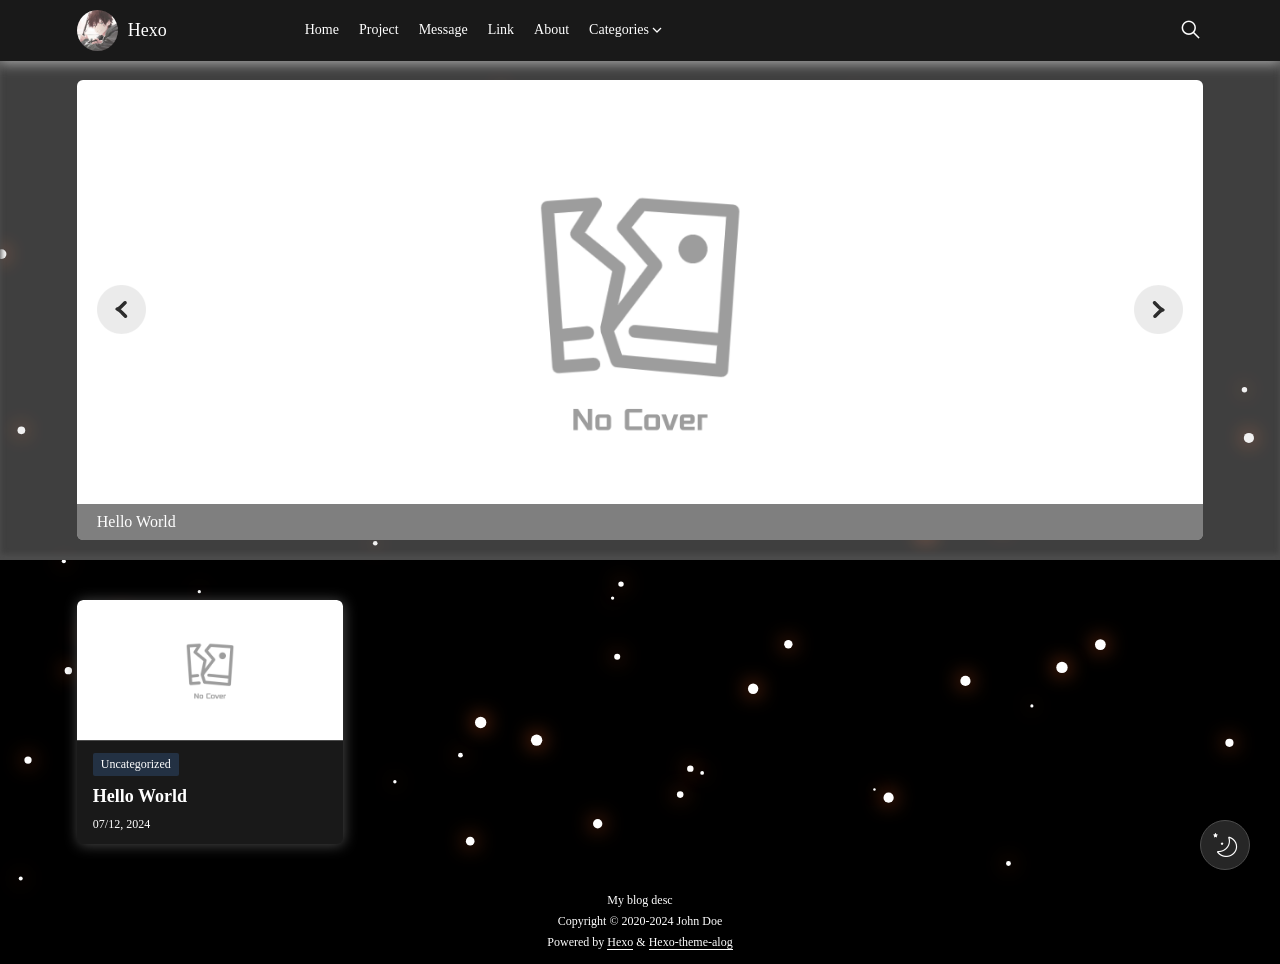
==== commit ba8c4414: "Site updated: 2024-07-13 11:22:03" ====
--- a/index.html
+++ b/index.html
@@ -41,6 +41,13 @@
 
 
   
+
+  
+  
+<script src="/js/lib/gitalk.min.js"></script>
+
+  
+
   
   
 
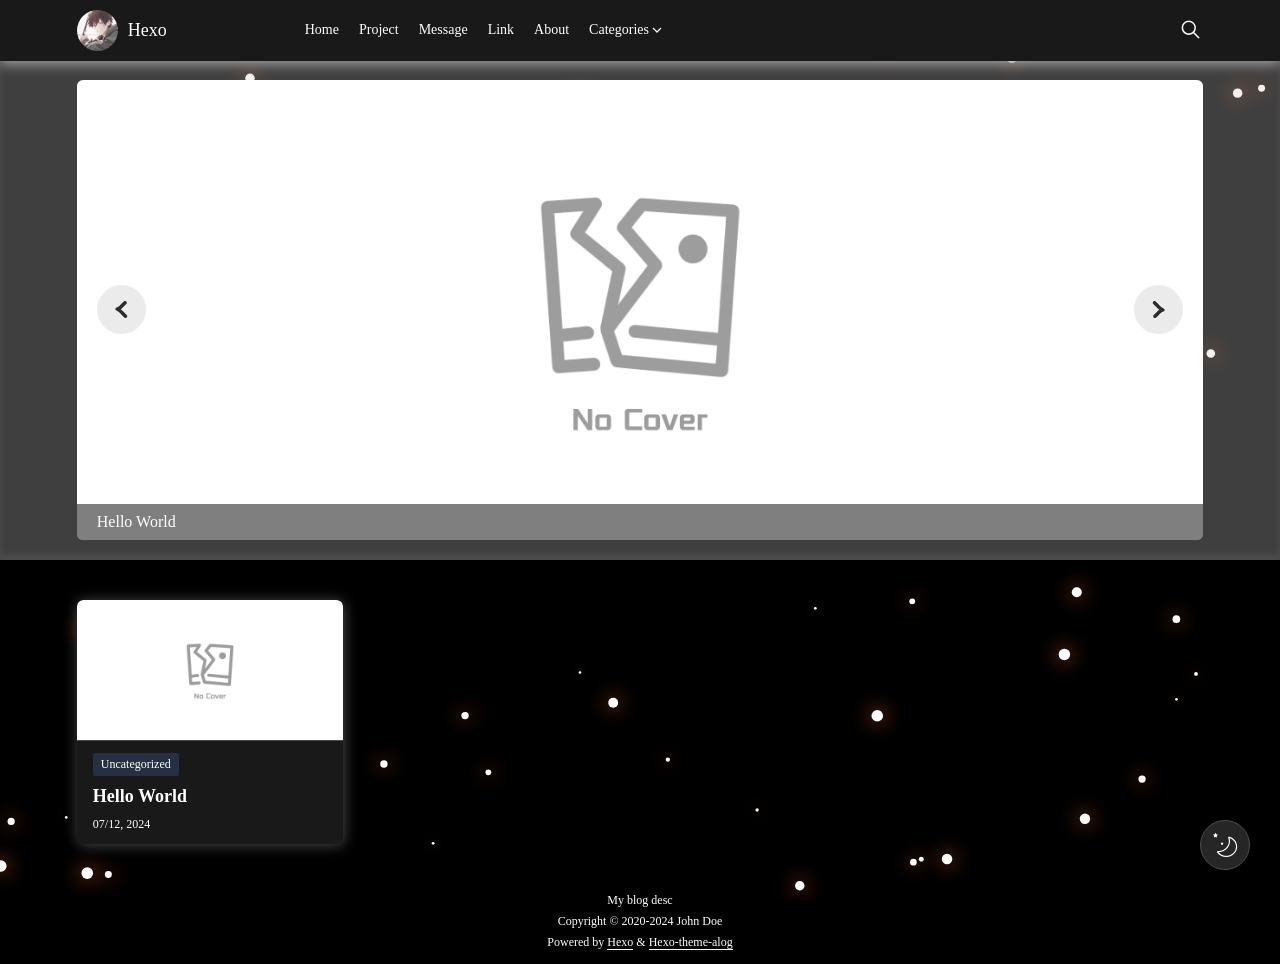
==== commit 3fa96d97: "Site updated: 2024-07-13 15:16:25" ====
--- a/index.html
+++ b/index.html
@@ -45,6 +45,9 @@
   
   
 <script src="/js/lib/gitalk.min.js"></script>
+
+  
+<link rel="stylesheet" href="/css/lib/gitalk.min.css">
 
   
 
